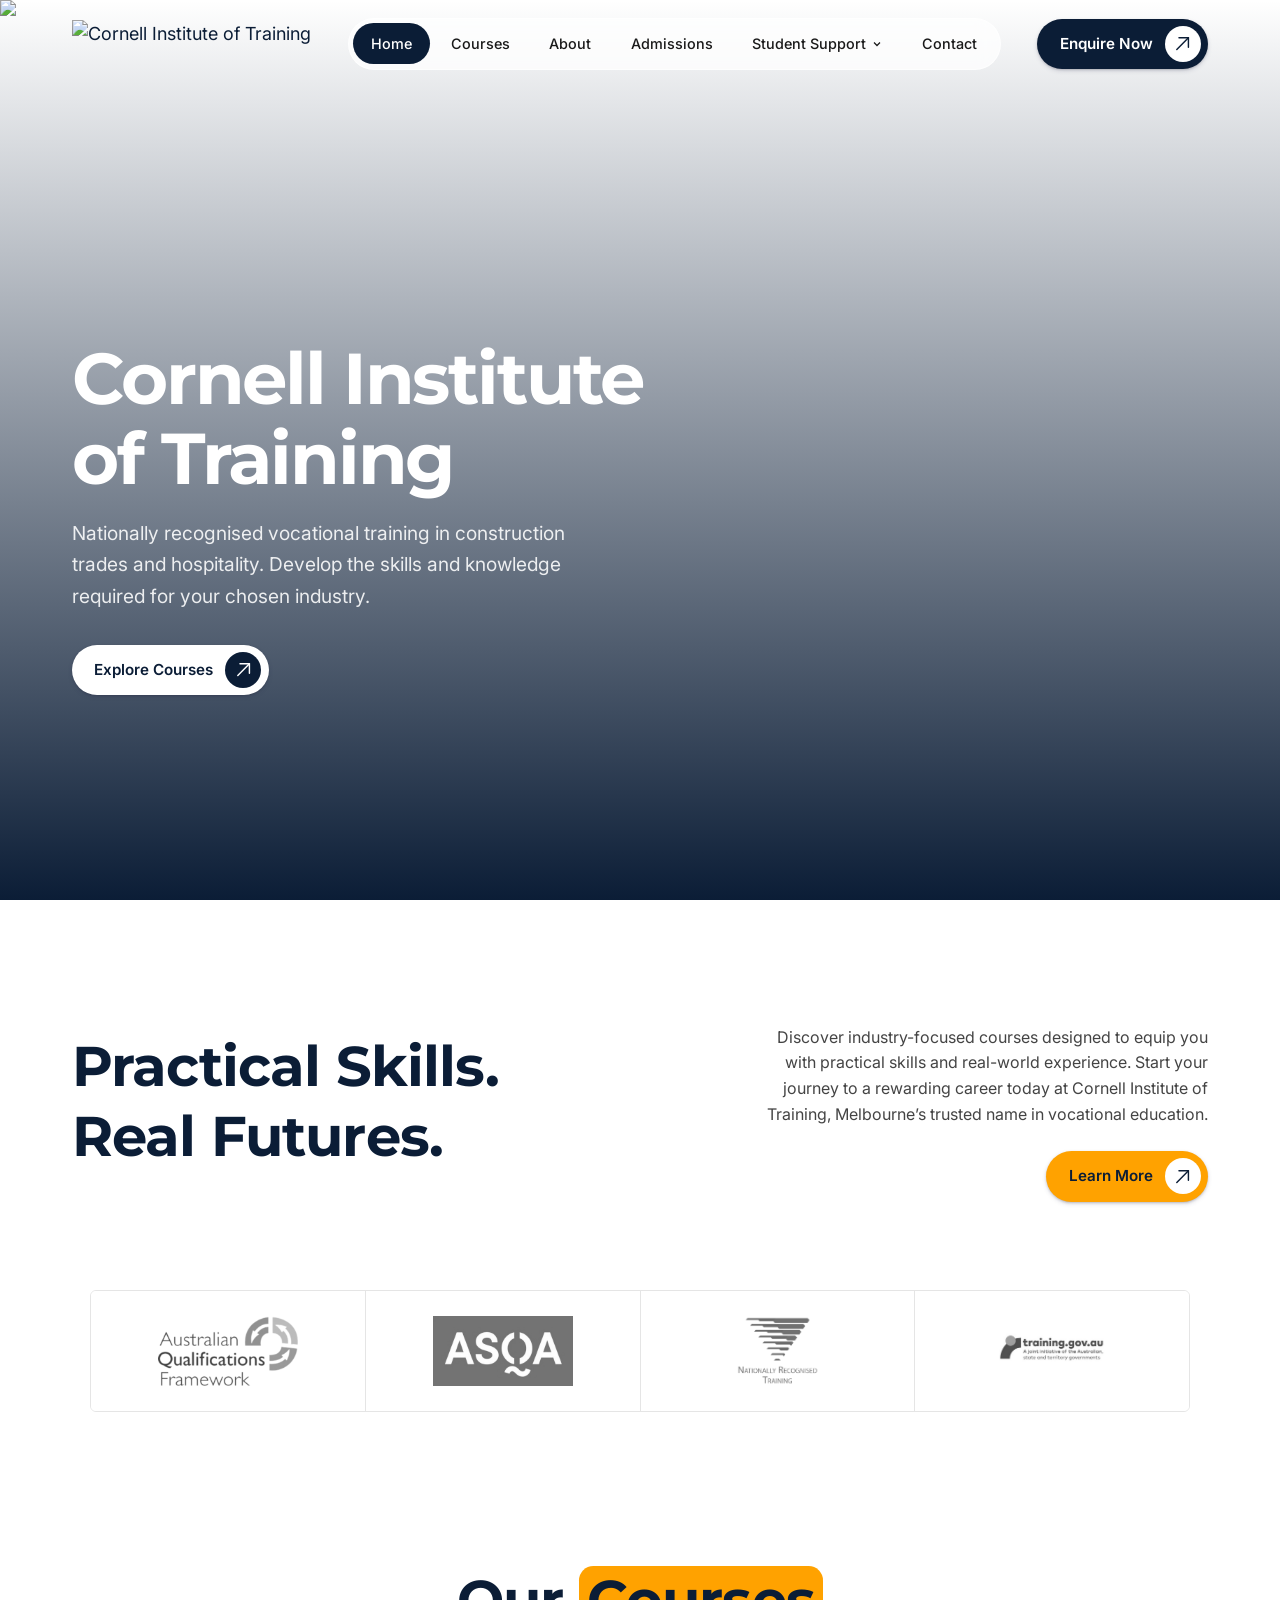
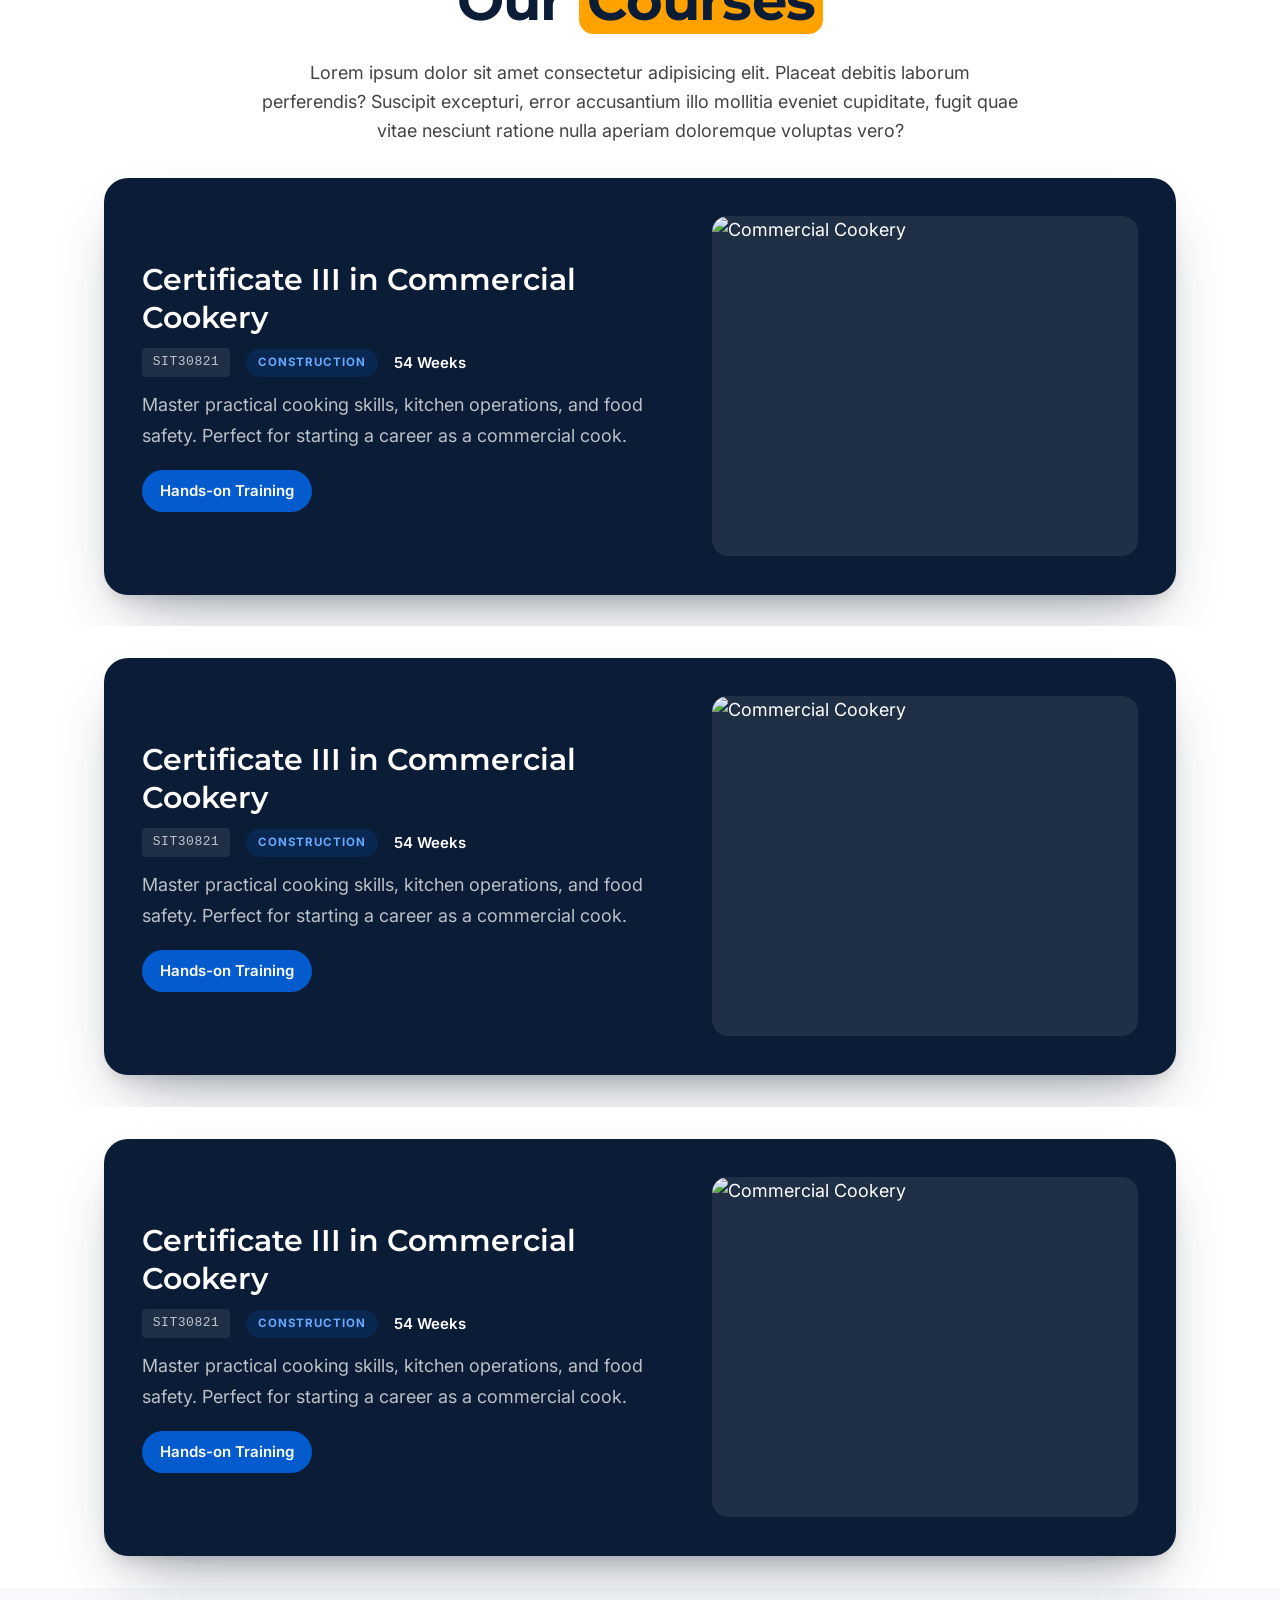
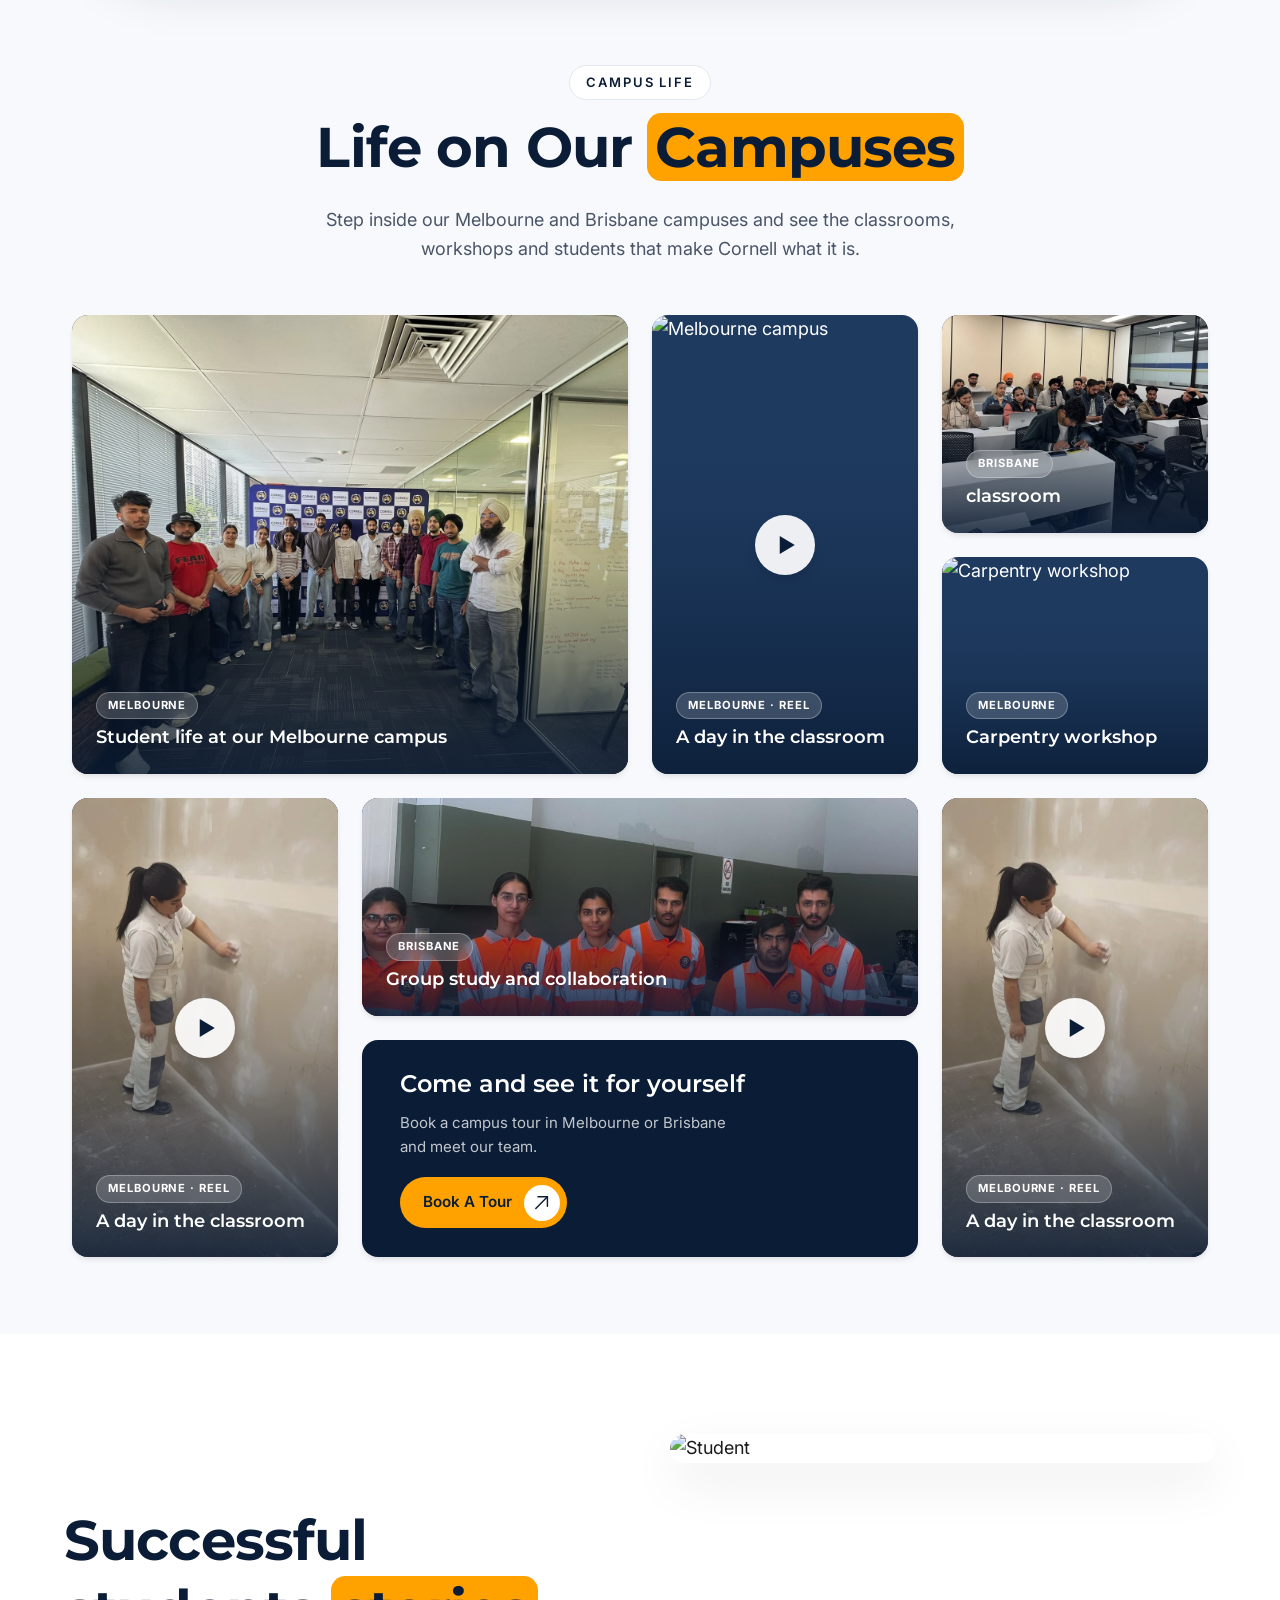
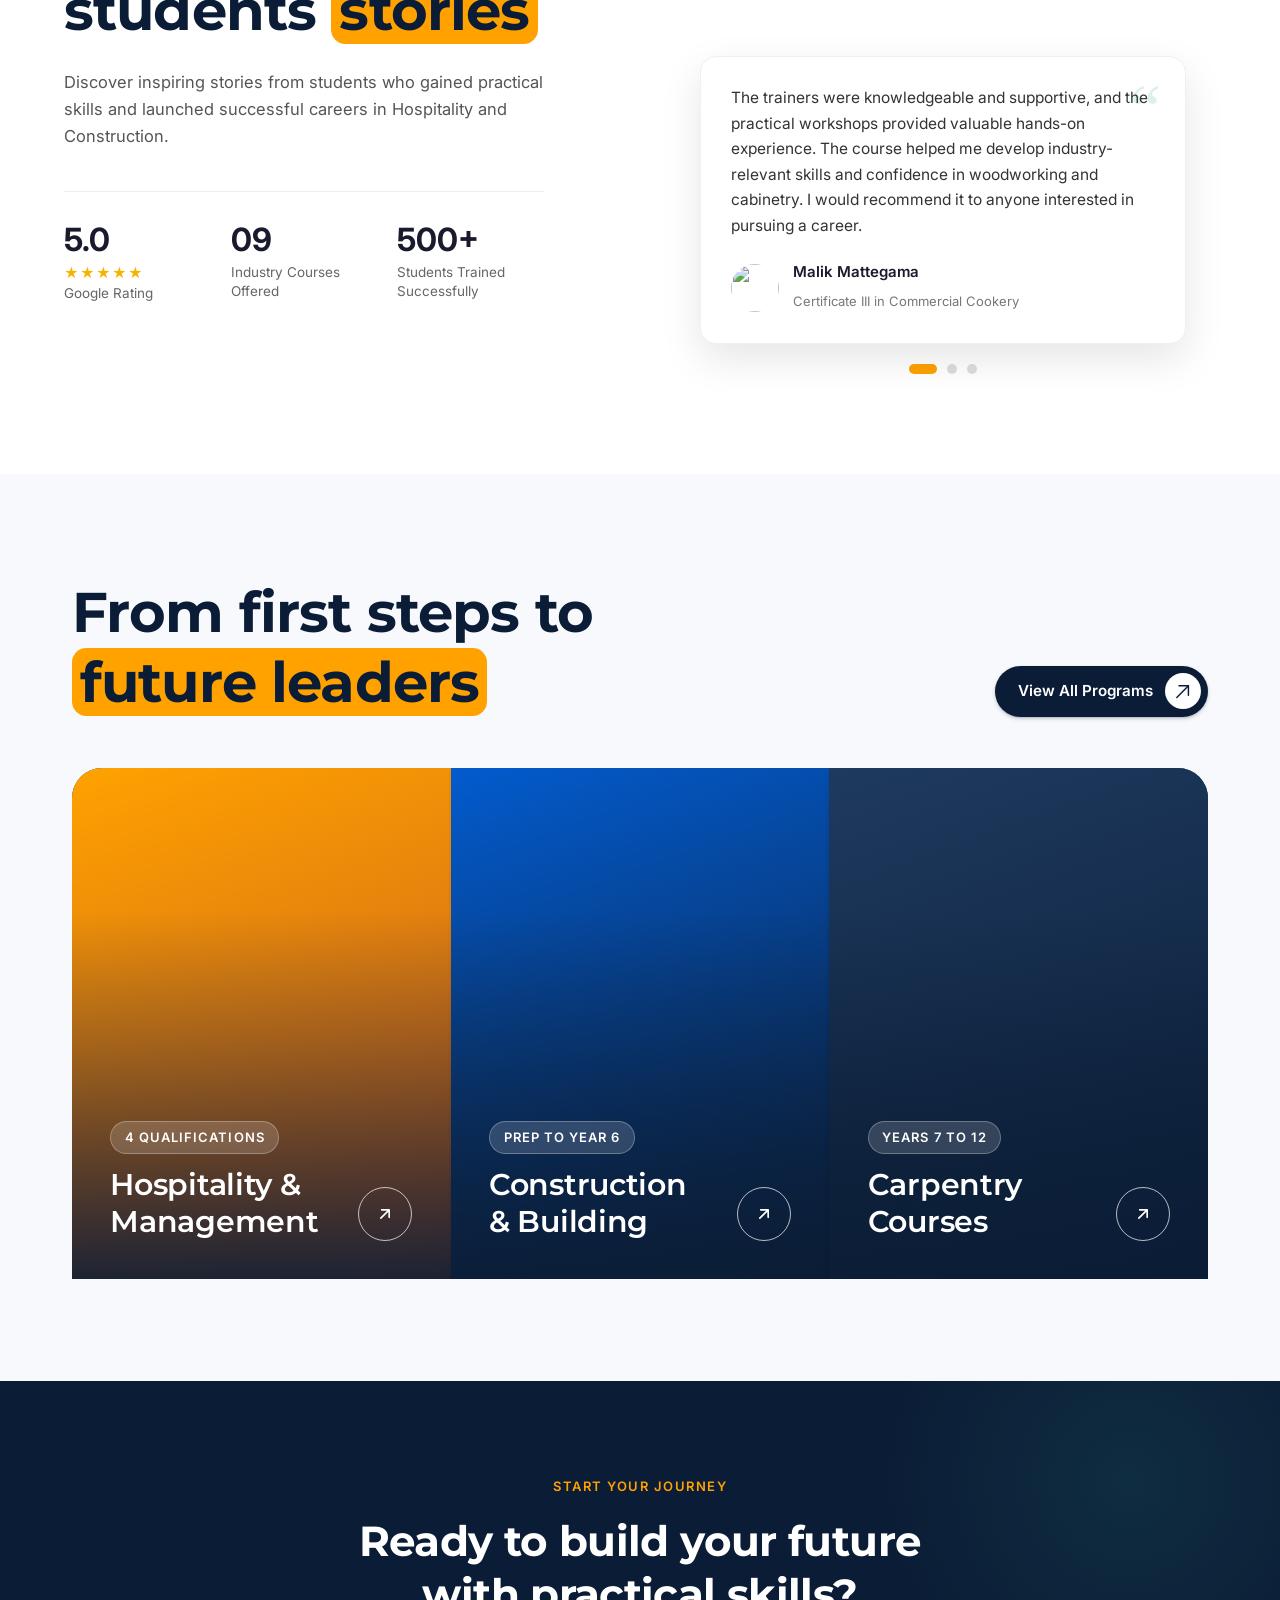
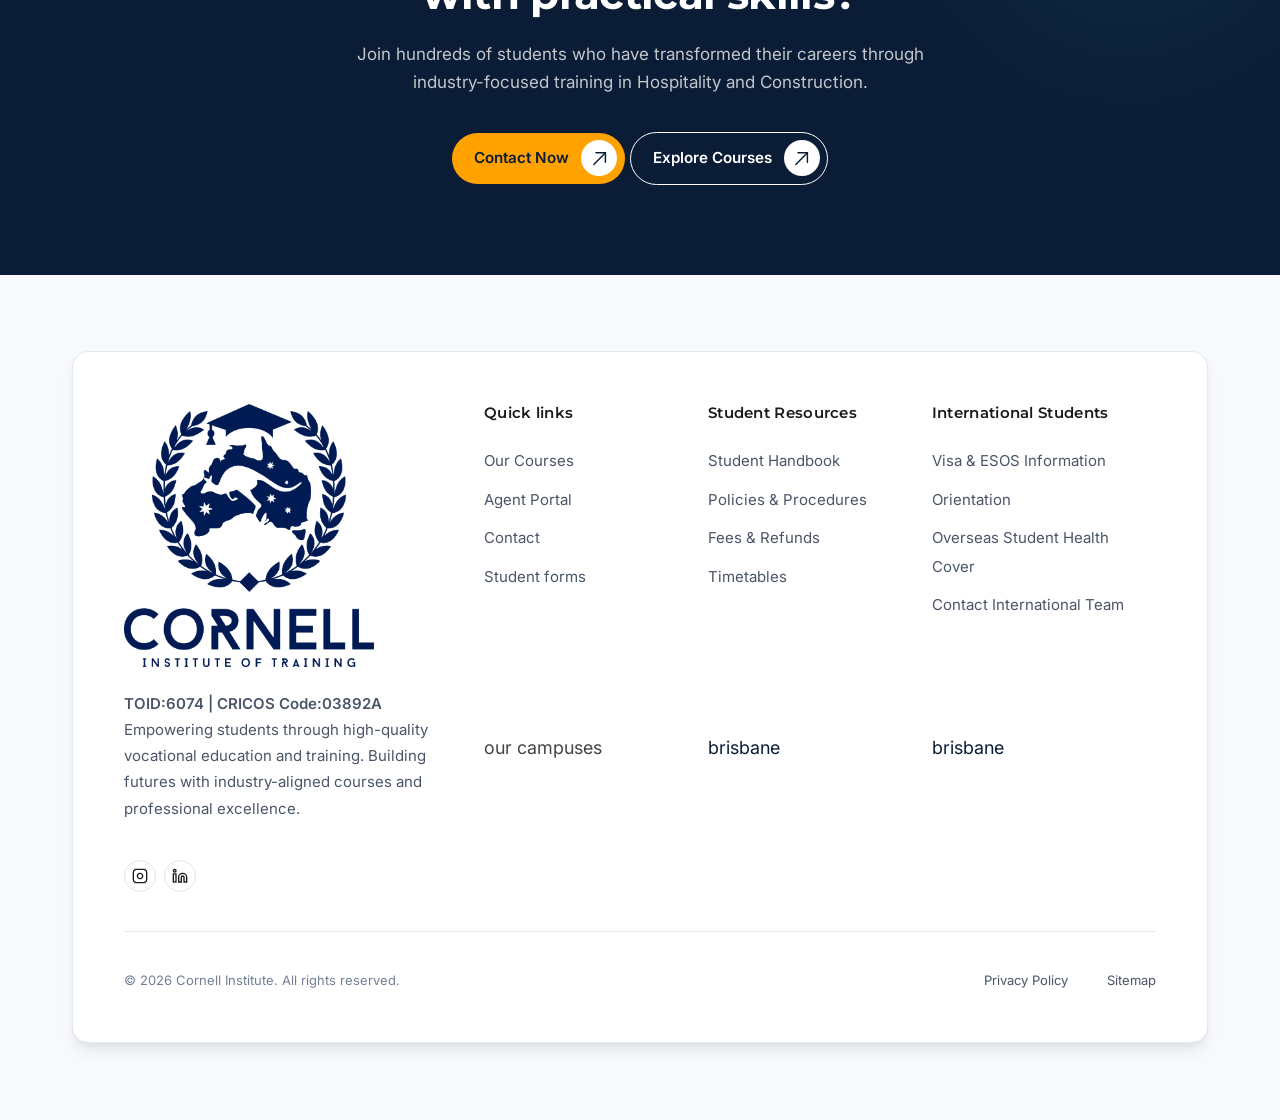
==== index.html @ 8004df5a "init building" ====
<!doctype html>
<html lang="en">
  <head>
    <meta charset="UTF-8" />
    <meta name="viewport" content="width=device-width, initial-scale=1.0" />
    <title>
      Cornell Institute of Training | Nationally Recognised Vocational Training
    </title>

    <!-- Your base styles -->
    <link rel="stylesheet" href="assets/css/style.css" />
    <!-- Page specific styles -->
    <link rel="stylesheet" href="assets/css/page/index.css" />
    <link rel="stylesheet" href="assets/css/sections/aboutSection.css" />
    <link rel="stylesheet" href="assets/css/sections/course-section.css" />
    <link rel="stylesheet" href="assets/css/sections/bento.css" />
    <link rel="stylesheet" href="assets/css/sections/why.css" />
    <link rel="stylesheet" href="assets/css/sections/cta.css" />
    <link rel="stylesheet" href="assets/css/sections/future-leaders.css" />
    <link rel="stylesheet" href="assets/css/sections/footer.css" />

    <!-- GSAP -->
    <script src="https://cdnjs.cloudflare.com/ajax/libs/gsap/3.12.5/gsap.min.js"></script>
  </head>
  <body>
    <!-- ===================== HEADER ===================== -->

    <header class="header" id="header">
      <div class="container header-container">
        <!-- Logo -->
        <a href="index.html" class="header-logo">
          <img
            src="https://www.cornell.vic.edu.au/img/logotxt.png"
            alt="Cornell Institute of Training"
            class="header-logo-img"
          />
        </a>

        <!-- Desktop Navigation -->
        <nav class="header-nav" id="headerNav">
          <ul class="header-menu">
            <li><a href="index.html" class="header-link active">Home</a></li>
            <li><a href="courses.html" class="header-link">Courses</a></li>
            <li><a href="about.html" class="header-link">About</a></li>
            <li>
              <a href="admissions.html" class="header-link">Admissions</a>
            </li>

            <!-- Mega Menu Item -->
            <li class="has-mega">
              <button class="header-link mega-trigger" aria-expanded="false">
                Student Support
                <svg
                  width="12"
                  height="12"
                  viewBox="0 0 24 24"
                  fill="none"
                  stroke="currentColor"
                  stroke-width="2.5"
                >
                  <path d="M6 9l6 6 6-6" />
                </svg>
              </button>

              <!-- Mega Menu -->
              <div class="mega-menu">
                <div class="mega-menu-inner">
                  <div class="mega-col">
                    <h4 class="mega-title">Student Resources</h4>
                    <ul>
                      <li><a href="#">Student Handbook</a></li>
                      <li><a href="#">Policies & Procedures</a></li>
                      <li><a href="#">Fees & Refunds</a></li>
                      <li><a href="#">Timetables</a></li>
                    </ul>
                  </div>

                  <div class="mega-col">
                    <h4 class="mega-title">Support Services</h4>
                    <ul>
                      <li><a href="#">Academic Support</a></li>
                      <li><a href="#">Wellbeing & Counselling</a></li>
                      <li><a href="#">Disability Support</a></li>
                      <li><a href="#">Career Guidance</a></li>
                    </ul>
                  </div>

                  <div class="mega-col">
                    <h4 class="mega-title">International Students</h4>
                    <ul>
                      <li><a href="#">Visa & ESOS Information</a></li>
                      <li><a href="#">Orientation</a></li>
                      <li><a href="#">Overseas Student Health Cover</a></li>
                      <li><a href="#">Contact International Team</a></li>
                    </ul>
                  </div>

                  <div class="mega-col mega-col-highlight">
                    <h4 class="mega-title">Need Help?</h4>
                    <p class="mega-text">
                      Our student support team is here to assist you with any
                      questions.
                    </p>
                    <a
                      href="contact.html"
                      class="btn-pill btn-pill-primary"
                      style="margin-top: 1rem"
                    >
                      Contact Support
                      <span class="btn-icon">↗</span>
                    </a>
                  </div>
                </div>
              </div>
            </li>

            <li><a href="contact.html" class="header-link">Contact</a></li>
          </ul>
        </nav>

        <!-- CTA Button -->
        <a href="#enquire" class="btn-pill btn-pill-primary header-cta">
          Enquire Now
          <span class="btn-icon">↗</span>
        </a>

        <!-- Mobile Toggle -->
        <button
          class="header-toggle"
          id="headerToggle"
          aria-label="Toggle menu"
        >
          <span></span>
          <span></span>
          <span></span>
        </button>
      </div>
    </header>
    <!-- ===================== HERO ===================== -->
    <section class="hero">
      <div class="hero-bg">
        <img
          src="https://shorturl.at/rGwlB"
          alt="Students in practical training"
          class="hero-bg-img"
        />
        <div class="hero-overlay"></div>
      </div>

      <div class="container hero-content">
        <div class="hero-text">
          <h1 class="hero-title">Cornell Institute of Training</h1>
          <p class="hero-subtitle">
            Nationally recognised vocational training in construction trades and
            hospitality. Develop the skills and knowledge required for your
            chosen industry.
          </p>

          <a href="#courses" class="btn-pill btn-pill-secondary">
            Explore Courses
            <span class="btn-icon"> </span>
          </a>
        </div>
      </div>
    </section>
    <section class="about">
      <div class="container">
        <div class="about-bar">
          <div>
            <h2 class="heading">
              Practical Skills.<br />
              Real Futures.
            </h2>
          </div>
          <div class="aboutcta">
            <p>
              Discover industry-focused courses designed to equip you with
              practical skills and real-world experience. Start your journey to
              a rewarding career today at Cornell Institute of Training,
              Melbourne’s trusted name in vocational education.
            </p>
            <a href="#enquire" class="btn-pill btn-pill-accent">
              Learn more
              <span class="btn-icon">↗</span>
            </a>
          </div>
        </div>
        <div class="trusted">
          <div class="trustcard">
            <img
              src="assets/images/general/aqf.webp"
              alt="Australian Qualifications Framework"
            />
          </div>
          <div class="trustcard">
            <img src="assets/images/general/asqa.webp" alt="ASQA" />
          </div>
          <div class="trustcard">
            <img
              src="assets/images/general/ntr.png"
              alt="Nationally Recognised Training"
            />
          </div>
          <div class="trustcard">
            <img
              src="assets/images/general/trainiggov.jpg"
              alt="training.gov.au"
            />
          </div>
        </div>
      </div>
    </section>

    <!-- ===================== COURSES SECTION ===================== -->
    <section class="courses-section" id="courses">
      <div class="container">
        <!-- Heading on top -->
        <div class="courses-header">
          <h2 class="heading">Our <span> Courses</span></h2>
          <p>
            Lorem ipsum dolor sit amet consectetur adipisicing elit. Placeat
            debitis laborum perferendis? Suscipit excepturi, error accusantium
            illo mollitia eveniet cupiditate, fugit quae vitae nesciunt ratione
            nulla aperiam doloremque voluptas vero?
          </p>
        </div>

        <!-- Panels Wrapper -->
        <div class="courses-panels">
          <!-- Course 01 -->
          <div class="course-panel">
            <div class="course-card">
              <div class="course-middle">
                <h3 class="course-name">
                  Certificate III in Commercial Cookery
                </h3>
                <div class="tags">
                  <p class="course-code">SIT30821</p>
                  <span class="course-category construction">Construction</span>
                  <span class="course-duration">54 Weeks</span>
                </div>

                <p class="course-desc">
                  Master practical cooking skills, kitchen operations, and food
                  safety. Perfect for starting a career as a commercial cook.
                </p>
                <a href="#enquire" class="course-tag">Hands-on Training</a>
              </div>

              <div class="course-image">
                <img
                  src="https://images.unsplash.com/photo-1504307651254-35680f356dfd?w=600&h=400&fit=crop"
                  alt="Commercial Cookery"
                />
              </div>
            </div>
          </div>
          <!-- Course 01 -->
          <div class="course-panel">
            <div class="course-card">
              <div class="course-middle">
                <h3 class="course-name">
                  Certificate III in Commercial Cookery
                </h3>
                <div class="tags">
                  <p class="course-code">SIT30821</p>
                  <span class="course-category construction">Construction</span>
                  <span class="course-duration">54 Weeks</span>
                </div>

                <p class="course-desc">
                  Master practical cooking skills, kitchen operations, and food
                  safety. Perfect for starting a career as a commercial cook.
                </p>
                <div class="course-tag">Hands-on Training</div>
              </div>

              <div class="course-image">
                <img
                  src="https://images.unsplash.com/photo-1504307651254-35680f356dfd?w=600&h=400&fit=crop"
                  alt="Commercial Cookery"
                />
              </div>
            </div>
          </div>
          <!-- Course 01 -->
          <div class="course-panel">
            <div class="course-card">
              <div class="course-middle">
                <h3 class="course-name">
                  Certificate III in Commercial Cookery
                </h3>
                <div class="tags">
                  <p class="course-code">SIT30821</p>
                  <span class="course-category construction">Construction</span>
                  <span class="course-duration">54 Weeks</span>
                </div>

                <p class="course-desc">
                  Master practical cooking skills, kitchen operations, and food
                  safety. Perfect for starting a career as a commercial cook.
                </p>
                <div class="course-tag">Hands-on Training</div>
              </div>

              <div class="course-image">
                <img
                  src="https://images.unsplash.com/photo-1504307651254-35680f356dfd?w=600&h=400&fit=crop"
                  alt="Commercial Cookery"
                />
              </div>
            </div>
          </div>
        </div>
      </div>
    </section>
    <section
      class="campus-section"
      id="campus-life"
      aria-labelledby="campus-title"
    >
      <div class="container">
        <header class="campus-header">
          <span class="campus-label">Campus Life</span>
          <h2 class="heading" id="campus-title">
            Life on Our <span>Campuses</span>
          </h2>
          <p class="campus-subtitle">
            Step inside our Melbourne and Brisbane campuses and see the
            classrooms, workshops and students that make Cornell what it is.
          </p>
        </header>

        <div class="bento-grid">
          <!-- 1 · Large image -->
          <button
            type="button"
            class="bento-item bento-large"
            data-type="image"
            data-full="https://images.unsplash.com/photo-1523050854058-8df90110c9f1?w=1600&q=80&auto=format&fit=crop"
          >
            <img
              src="assets/images/campus/campus.jpg"
              alt="Students outside the Melbourne campus"
              loading="lazy"
            />
            <span class="bento-overlay">
              <span class="bento-badge">Melbourne</span>
              <span class="bento-caption"
                >Student life at our Melbourne campus</span
              >
            </span>
          </button>

          <!-- 2 · Instagram Reel (tall) -->
          <div class="bento-item bento-tall" data-type="video">
            <img
              src="images/melbourne-cover.jpg"
              alt="Melbourne campus"
              loading="lazy"
            />
            <video
              class="bento-video"
              src="assets/images/videos/painting.mp4"
              muted
              loop
              playsinline
              preload="metadata"
            ></video>
            <span class="bento-play" aria-hidden="true"></span>
            <span class="bento-overlay">
              <span class="bento-badge">Melbourne · Reel</span>
              <span class="bento-caption">A day in the classroom</span>
            </span>
          </div>

          <!-- 3 · Image -->
          <button
            type="button"
            class="bento-item"
            data-type="image"
            data-full="https://images.unsplash.com/photo-1556911220-bff31c812dce?w=1600&q=80&auto=format&fit=crop"
          >
            <img
              src="assets/images/campus/class.jpg"
              alt="classroom"
              loading="lazy"
            />
            <span class="bento-overlay">
              <span class="bento-badge">Brisbane</span>
              <span class="bento-caption">classroom</span>
            </span>
          </button>

          <!-- 4 · Image -->
          <button
            type="button"
            class="bento-item"
            data-type="image"
            data-full="https://images.unsplash.com/photo-1503387762-592deb58ef4e?w=1600&q=80&auto=format&fit=crop"
          >
            <img
              src="https://images.unsplash.com/photo-1503387762-592deb58ef4e?w=600&q=80&auto=format&fit=crop"
              alt="Carpentry workshop"
              loading="lazy"
            />
            <span class="bento-overlay">
              <span class="bento-badge">Melbourne</span>
              <span class="bento-caption">Carpentry workshop</span>
            </span>
          </button>
          <!-- 6 · Instagram Reel (tall) -->
          <div class="bento-item bento-tall" data-type="video">
            <img
              src="assets/images/general/thumb.png"
              alt="Melbourne campus"
              loading="lazy"
            />
            <video
              class="bento-video"
              src="assets/images/videos/carpentry.mp4"
              muted
              loop
              playsinline
              preload="metadata"
            ></video>
            <span class="bento-play" aria-hidden="true"></span>
            <span class="bento-overlay">
              <span class="bento-badge">Melbourne · Reel</span>
              <span class="bento-caption">A day in the classroom</span>
            </span>
          </div>
          <!-- 5 · Wide image -->
          <button
            type="button"
            class="bento-item bento-wide"
            data-type="image"
            data-full="https://images.unsplash.com/photo-1522202176988-66273c2fd55f?w=1600&q=80&auto=format&fit=crop"
          >
            <img
              src="assets/images/campus/practical1.jpg"
              alt="Students studying together"
              loading="lazy"
            />
            <span class="bento-overlay">
              <span class="bento-badge">Brisbane</span>
              <span class="bento-caption">Group study and collaboration</span>
            </span>
          </button>

          <!-- 7 · Image -->

          <!-- 8 · Call-to-action tile (not a media tile) -->
          <div class="bento-item bento-wide bento-cta">
            <h3 class="bento-cta__title">Come and see it for yourself</h3>
            <p class="bento-cta__text">
              Book a campus tour in Melbourne or Brisbane and meet our team.
            </p>
            <a href="#contact" class="btn-pill btn-pill-accent">
              Book a tour
              <span class="btn-icon" aria-hidden="true">→</span>
            </a>
          </div>

          <!-- 9 · Image -->
          <div class="bento-item bento-tall" data-type="video">
            <img
              src="assets/images/general/thumb.png"
              alt="Melbourne campus"
              loading="lazy"
            />
            <video
              class="bento-video"
              src="assets/images/videos/carpentry.mp4"
              muted
              loop
              playsinline
              preload="metadata"
            ></video>
            <span class="bento-play" aria-hidden="true"></span>
            <span class="bento-overlay">
              <span class="bento-badge">Melbourne · Reel</span>
              <span class="bento-caption">A day in the classroom</span>
            </span>
          </div>
        </div>
      </div>
    </section>

    <!-- Media viewer (one per page, place right after the section) -->
    <div
      class="bento-lightbox"
      id="bentoLightbox"
      role="dialog"
      aria-modal="true"
      aria-label="Campus media viewer"
      hidden
    >
      <div class="bento-lightbox__backdrop" data-close></div>
      <div class="bento-lightbox__dialog">
        <button
          type="button"
          class="bento-lightbox__btn bento-lightbox__close"
          aria-label="Close"
          data-close
        >
          &times;
        </button>
        <button
          type="button"
          class="bento-lightbox__btn bento-lightbox__prev"
          aria-label="Previous"
        >
          &#8249;
        </button>
        <button
          type="button"
          class="bento-lightbox__btn bento-lightbox__next"
          aria-label="Next"
        >
          &#8250;
        </button>
        <div class="bento-lightbox__stage"></div>
        <p class="bento-lightbox__caption"></p>
      </div>
    </div>
    <!-- ===================== WHY US + TESTIMONIALS ===================== -->
    <section class="why-testimonial-section" id="why-us">
      <div class="wt-container">
        <!-- LEFT - Fixed -->
        <div class="wt-left">
          <h2 class="heading">Successful students <span>stories</span></h2>

          <p class="wt-desc">
            Discover inspiring stories from students who gained practical skills
            and launched successful careers in Hospitality and Construction.
          </p>

          <div class="wt-stats">
            <div class="wt-stat">
              <div class="wt-stat-number">5.0</div>
              <div class="wt-stat-label">
                <div class="stars">★★★★★</div>
                Google Rating
              </div>
            </div>
            <div class="wt-stat">
              <div class="wt-stat-number">09</div>
              <div class="wt-stat-label">Industry Courses<br />Offered</div>
            </div>
            <div class="wt-stat">
              <div class="wt-stat-number">500+</div>
              <div class="wt-stat-label">
                Students Trained<br />Successfully
              </div>
            </div>
          </div>
        </div>

        <!-- RIGHT - Carousel -->
        <div class="wt-right">
          <div class="wt-carousel">
            <!-- Slide 1 -->
            <div class="wt-slide active">
              <div class="wt-image-wrap">
                <img
                  src="https://images.unsplash.com/photo-1523240795612-9a054b0db644?w=800&h=600&fit=crop"
                  alt="Student"
                />
              </div>
              <div class="wt-testimonial-card">
                <div class="quote-icon">“</div>
                <p class="wt-quote">
                  The trainers were knowledgeable and supportive, and the
                  practical workshops provided valuable hands-on experience. The
                  course helped me develop industry-relevant skills and
                  confidence in woodworking and cabinetry. I would recommend it
                  to anyone interested in pursuing a career.
                </p>
                <div class="wt-author">
                  <img
                    src="https://images.unsplash.com/photo-1494790108377-be9c29b29330?w=100&h=100&fit=crop&crop=face"
                    class="wt-avatar"
                    alt=""
                  />
                  <div>
                    <strong>Malik Mattegama</strong>
                    <span>Certificate III in Commercial Cookery</span>
                  </div>
                </div>
              </div>
            </div>

            <!-- Slide 2 -->
            <div class="wt-slide">
              <div class="wt-image-wrap">
                <img
                  src="https://images.unsplash.com/photo-1509062522246-3755977927d7?w=800&h=600&fit=crop"
                  alt="Student"
                />
              </div>
              <div class="wt-testimonial-card">
                <div class="quote-icon">“</div>
                <p class="wt-quote">
                  I’m really enjoying my painting course. The trainers are
                  supportive and explain everything clearly. It’s a great
                  learning environment, and I would recommend this college to
                  anyone interested in painting and any other course.
                </p>
                <div class="wt-author">
                  <img
                    src="https://images.unsplash.com/photo-1507003211169-0a1dd7228f2d?w=100&h=100&fit=crop&crop=face"
                    class="wt-avatar"
                    alt=""
                  />
                  <div>
                    <strong>Sandeep Kaur</strong>
                    <span>Certificate III in Carpentry</span>
                  </div>
                </div>
              </div>
            </div>

            <!-- Slide 3 -->
            <div class="wt-slide">
              <div class="wt-image-wrap">
                <img
                  src="https://images.unsplash.com/photo-1524178232363-1fb2b075b655?w=800&h=600&fit=crop"
                  alt="Student"
                />
              </div>
              <div class="wt-testimonial-card">
                <div class="quote-icon">“</div>
                <p class="wt-quote">
                  I had a very positive experience with Cornell Institute. The
                  team is supportive, professional, and genuinely cares about
                  students’ progress. They provide clear guidance throughout the
                  process and are always ready to answer questions.
                </p>
                <div class="wt-author">
                  <img
                    src="https://images.unsplash.com/photo-1438761681033-6461ffad8d80?w=100&h=100&fit=crop&crop=face"
                    class="wt-avatar"
                    alt=""
                  />
                  <div>
                    <strong>Emily Nguyen</strong>
                    <span>Diploma of Hospitality Management</span>
                  </div>
                </div>
              </div>
            </div>
          </div>

          <!-- Navigation Dots -->
          <div class="wt-dots">
            <button class="wt-dot active" data-index="0"></button>
            <button class="wt-dot" data-index="1"></button>
            <button class="wt-dot" data-index="2"></button>
          </div>
        </div>
      </div>
    </section>

    <section class="fl" aria-labelledby="fl-title">
      <div class="container">
        <div class="fl__head fl-reveal">
          <h2 id="fl-title" class="fl__title heading">
            From first steps to <span>future leaders</span>
          </h2>
          <a href="#all-programs" class="btn-pill btn-pill-primary">
            View all programs
            <span class="btn-icon" aria-hidden="true">→</span>
          </a>
        </div>

        <div class="fl__grid">
          <a
            class="fl-card fl-reveal"
            href="#early-learning"
            style="
              --img:
                url(https://www.cornell.vic.edu.au/img/courses/dipcon.webp),
                linear-gradient(
                  160deg,
                  var(--color-accent),
                  var(--color-warning)
                );
            "
          >
            <div
              class="fl-card__media"
              role="img"
              aria-label="Early learning photo"
            ></div>
            <div class="fl-card__body">
              <div>
                <span class="fl-card__tag">4 Qualifications</span>
                <div class="fl-card__name">Hospitality & Management</div>
              </div>
              <span class="fl-card__arrow" aria-hidden="true">
                <svg
                  viewBox="0 0 24 24"
                  fill="none"
                  stroke="currentColor"
                  stroke-width="2"
                  stroke-linecap="round"
                  stroke-linejoin="round"
                >
                  <path d="M7 17 17 7M8 7h9v9" />
                </svg>
                <svg
                  viewBox="0 0 24 24"
                  fill="none"
                  stroke="currentColor"
                  stroke-width="2"
                  stroke-linecap="round"
                  stroke-linejoin="round"
                >
                  <path d="M7 17 17 7M8 7h9v9" />
                </svg>
              </span>
            </div>
          </a>

          <a
            class="fl-card fl-reveal"
            href="#junior-school"
            style="
              --img:
                url(https://www.cornell.vic.edu.au/img/courses/cookingcourse.jpg),
                linear-gradient(
                  160deg,
                  var(--color-accent-hover),
                  var(--color-primary)
                );
            "
          >
            <div
              class="fl-card__media"
              role="img"
              aria-label="Junior school photo"
            ></div>
            <div class="fl-card__body">
              <div>
                <span class="fl-card__tag">Prep to Year 6</span>
                <div class="fl-card__name">Construction & Building</div>
              </div>
              <span class="fl-card__arrow" aria-hidden="true">
                <svg
                  viewBox="0 0 24 24"
                  fill="none"
                  stroke="currentColor"
                  stroke-width="2"
                  stroke-linecap="round"
                  stroke-linejoin="round"
                >
                  <path d="M7 17 17 7M8 7h9v9" />
                </svg>
                <svg
                  viewBox="0 0 24 24"
                  fill="none"
                  stroke="currentColor"
                  stroke-width="2"
                  stroke-linecap="round"
                  stroke-linejoin="round"
                >
                  <path d="M7 17 17 7M8 7h9v9" />
                </svg>
              </span>
            </div>
          </a>

          <a
            class="fl-card fl-reveal"
            href="#senior-school"
            style="
              --img:
                url(https://www.cornell.vic.edu.au/img/courses/carpentry.jpg),
                linear-gradient(
                  160deg,
                  var(--color-secondary),
                  var(--color-primary)
                );
            "
          >
            <div
              class="fl-card__media"
              role="img"
              aria-label="Senior school photo"
            ></div>
            <div class="fl-card__body">
              <div>
                <span class="fl-card__tag">Years 7 to 12</span>
                <div class="fl-card__name">Carpentry Courses</div>
              </div>
              <span class="fl-card__arrow" aria-hidden="true">
                <svg
                  viewBox="0 0 24 24"
                  fill="none"
                  stroke="currentColor"
                  stroke-width="2"
                  stroke-linecap="round"
                  stroke-linejoin="round"
                >
                  <path d="M7 17 17 7M8 7h9v9" />
                </svg>
                <svg
                  viewBox="0 0 24 24"
                  fill="none"
                  stroke="currentColor"
                  stroke-width="2"
                  stroke-linecap="round"
                  stroke-linejoin="round"
                >
                  <path d="M7 17 17 7M8 7h9v9" />
                </svg>
              </span>
            </div>
          </a>
        </div>
      </div>
    </section>

    <!-- ===================== CTA SECTION ===================== -->
    <section class="cta-section">
      <div class="cta-container">
        <div class="cta-content">
          <span class="cta-label">Start Your Journey</span>
          <h2 class="cta-title">
            Ready to build your future<br />with practical skills?
          </h2>
          <p class="cta-desc">
            Join hundreds of students who have transformed their careers through
            industry-focused training in Hospitality and Construction.
          </p>

          <div class="cta-buttons">
            <a href="#courses" class="btn-pill btn-pill-accent"
              >Contact now
              <span class="btn-icon">↗</span>
            </a>
            <a href="contactus.php" class="btn-pill btn-pill-soft"
              >Explore courses
              <span class="btn-icon">↗</span>
            </a>
          </div>
        </div>
      </div>
    </section>
    <!-- Footer HTML matching reference layout -->
    <footer class="site-footer">
      <div class="container">
        <div class="footer-card">
          <div class="footer-grid">
            <!-- Col 1: Brand & Bio with Social Icons -->
            <div class="footer-col footer-brand-col">
              <a href="https://www.cornell.vic.edu.au" class="footer-logo">
                <img
                  src="assets/images/logo/logotransparent.png"
                  width="250px"
                  alt=""
                />
              </a>
              <p class="footer-about">
                <strong>TOID:6074 | CRICOS Code:03892A</strong>
                Empowering students through high-quality vocational education
                and training. Building futures with industry-aligned courses and
                professional excellence.
              </p>
              <div class="footer-socials">
                <a href="#" aria-label="Instagram" class="social-icon">
                  <svg
                    width="16"
                    height="16"
                    viewBox="0 0 24 24"
                    fill="none"
                    stroke="currentColor"
                    stroke-width="2"
                  >
                    <rect width="20" height="20" x="2" y="2" rx="5" ry="5" />
                    <path d="M16 11.37A4 4 0 1 1 12.63 8 4 4 0 0 1 16 11.37z" />
                    <line x1="17.5" x2="17.51" y1="6.5" y2="6.5" />
                  </svg>
                </a>
                <a href="#" aria-label="LinkedIn" class="social-icon">
                  <svg
                    width="16"
                    height="16"
                    viewBox="0 0 24 24"
                    fill="none"
                    stroke="currentColor"
                    stroke-width="2"
                  >
                    <path
                      d="M16 8a6 6 0 0 1 6 6v7h-4v-7a2 2 0 0 0-2-2 2 2 0 0 0-2 2v7h-4v-7a6 6 0 0 1 6-6z"
                    />
                    <rect width="4" height="12" x="2" y="9" />
                    <circle cx="4" cy="4" r="2" />
                  </svg>
                </a>
              </div>
            </div>
            <div class="footer-cols">
              <!-- Col 2:  Quick Links -->
              <div class="footer-col">
                <h4 class="footer-heading">Quick links</h4>
                <ul class="footer-links">
                  <li><a href="#">Our Courses</a></li>
                  <li><a href="#">Agent Portal</a></li>
                  <li><a href="#">Contact</a></li>
                  <li><a href="#">Student forms</a></li>
                </ul>
              </div>

              <!-- Col 3: Resources -->
              <div class="footer-col">
                <h4 class="footer-heading">Student Resources</h4>
                <ul class="footer-links">
                  <li><a href="#">Student Handbook</a></li>
                  <li><a href="#">Policies & Procedures</a></li>
                  <li><a href="#">Fees & Refunds</a></li>
                  <li><a href="#">Timetables</a></li>
                </ul>
              </div>

              <!-- Col 4: Company -->
              <div class="footer-col">
                <h4 class="footer-heading">International Students</h4>
                <ul class="footer-links">
                  <li><a href="#">Visa & ESOS Information</a></li>
                  <li><a href="#">Orientation</a></li>
                  <li><a href="#">Overseas Student Health Cover</a></li>
                  <li><a href="#">Contact International Team</a></li>
                </ul>
              </div>

              <p>our campuses</p>
              <a href="">brisbane</a>
              <a href="">brisbane</a>
            </div>
          </div>

          <!-- Bottom Bar inside Card -->
          <div class="footer-bottom">
            <p class="copyright">
              &copy; 2026 Cornell Institute. All rights reserved.
            </p>
            <div class="footer-legal-links">
              <a href="#">Privacy Policy</a>
              <a href="#">Sitemap</a>
            </div>
          </div>
        </div>
      </div>
    </footer>
    <script src="https://cdnjs.cloudflare.com/ajax/libs/gsap/3.12.5/gsap.min.js"></script>
    <script src="https://cdnjs.cloudflare.com/ajax/libs/gsap/3.12.5/ScrollTrigger.min.js"></script>
    <script src="assets/js/courses-gsap.js"></script>

    <script src="assets/js/main.js"></script>
    <script src="assets/js/bento.js"></script>
    <script src="assets/js/why.js"></script>
    <script src="assets/js/future-leaders.js"></script>
  </body>
</html>
---- assets/css/style.css ----
/* ============================================
   Cornell Institute of Training - Base Styles
   Fonts: Montserrat (headings) + Inter (body)
   ============================================ */

/* ---------- Google Fonts ---------- */
@import url("https://fonts.googleapis.com/css2?family=Inter:wght@400;500;600;700&family=Montserrat:wght@500;600;700&display=swap");

/* ---------- CSS Variables ---------- */
:root {
  /* Brand Colors - adjust later as needed */
  --color-primary: #0b1d36; /* Deep professional blue */

  --color-accent: #ffa200; /* Warm accent (optional) */
  --color-accent-hover: #035bce;
  --color-secondary: #1e3a5f; /* Deep professional blue */

  /* Neutrals */
  --color-text: #1a1a1a;
  --color-text-muted: #4a5568;
  --color-text-light: #718096;
  --color-bg: #ffffff;
  --color-bg-alt: #f7f9fc;
  --color-border: #e2e8f0;
  --color-border-dark: #cbd5e0;

  /* Status */
  --color-success: #2f855a;
  --color-error: #c53030;
  --color-warning: #c05621;

  /* Typography */
  --font-heading: "Montserrat", system-ui, -apple-system, sans-serif;
  --font-body:
    "Inter", system-ui, -apple-system, BlinkMacSystemFont, "Segoe UI", Roboto,
    sans-serif;

  /* Font sizes (clamp for responsiveness) */
  --fs-h1: clamp(2.25rem, 5vw + 1rem, 3.25rem); /* ~36-52px */
  --fs-h2: clamp(2.875rem, 4vw + 0.75rem, 3.5rem); /* ~30-40px */
  --fs-h3: clamp(1.5rem, 3vw + 0.5rem, 1.875rem); /* ~24-30px */
  --fs-h4: clamp(1.25rem, 2vw + 0.5rem, 1.5rem); /* ~20-24px */
  --fs-h5: clamp(1.125rem, 1.5vw + 0.4rem, 1.25rem); /* ~18-20px */
  --fs-h6: clamp(1rem, 1vw + 0.4rem, 1.125rem); /* ~16-18px */

  --fs-body: clamp(1rem, 0.5vw + 0.85rem, 1.125rem); /* 16-18px */
  --fs-small: clamp(0.875rem, 0.3vw + 0.8rem, 0.9375rem); /* 14-15px */
  --fs-xs: 0.8125rem; /* 13px */

  /* Line heights */
  --lh-tight: 1.25;
  --lh-snug: 1.375;
  --lh-normal: 1.6;
  --lh-relaxed: 1.75;

  /* Spacing scale (clamp where useful) */
  --space-xs: clamp(0.25rem, 0.5vw, 0.375rem);
  --space-sm: clamp(0.5rem, 1vw, 0.75rem);
  --space-md: clamp(1rem, 2vw, 1.5rem);
  --space-lg: clamp(1.5rem, 3vw, 2.5rem);
  --space-xl: clamp(2rem, 4vw, 3.5rem);
  --space-2xl: clamp(3rem, 6vw, 5rem);
  --space-3xl: clamp(4rem, 8vw, 7rem);

  /* Border radius */
  --radius-sm: 4px;
  --radius-md: 8px;
  --radius-lg: 12px;
  --radius-xl: 16px;
  --radius-full: 9999px;

  /* Shadows */
  --shadow-sm: 0 1px 2px rgba(0, 0, 0, 0.05);
  --shadow-md:
    0 4px 6px -1px rgba(0, 0, 0, 0.08), 0 2px 4px -1px rgba(0, 0, 0, 0.04);
  --shadow-lg:
    0 10px 15px -3px rgba(0, 0, 0, 0.08), 0 4px 6px -2px rgba(0, 0, 0, 0.04);

  /* Transitions */
  --transition: 0.2s ease;
  --transition-slow: 0.3s ease;

  /* Container */
  --container-max: 1200px;
  --container-padding: clamp(1rem, 4vw, 2rem);
}

/* ---------- Reset & Base ---------- */
*,
*::before,
*::after {
  box-sizing: border-box;
  margin: 0;
  padding: 0;
}

html {
  scroll-behavior: smooth;
  -webkit-text-size-adjust: 100%;
  text-size-adjust: 100%;
}

body {
  font-family: var(--font-body);
  font-size: var(--fs-body);
  line-height: var(--lh-normal);
  color: var(--color-text);
  background-color: var(--color-bg);
  -webkit-font-smoothing: antialiased;
  -moz-osx-font-smoothing: grayscale;
  text-rendering: optimizeLegibility;
}

img,
picture,
video,
canvas,
svg {
  display: block;
  max-width: 100%;
  height: auto;
}

input,
button,
textarea,
select {
  font: inherit;
  color: inherit;
}

button {
  cursor: pointer;
  border: none;
  background: none;
}

a {
  color: var(--color-primary);
  text-decoration: none;
  transition: color var(--transition);
}

a:hover {
  color: var(--color-primary-dark);
}

ul,
ol {
  list-style: none;
}

/* ---------- Typography ---------- */
h1,
h2,
h3,
h4,
h5,
h6 {
  font-family: var(--font-heading);
  font-weight: 600;
  line-height: var(--lh-tight);
  color: var(--color-primary);
  margin-bottom: var(--space-md);
}

h1 {
  font-size: var(--fs-h1);
  font-weight: 700;
  letter-spacing: -0.02em;
  margin-bottom: var(--space-lg);
}

h2 {
  font-size: var(--fs-h2);
  letter-spacing: -0.015em;
  margin-bottom: var(--space-md);
}

h3 {
  font-size: var(--fs-h3);
  margin-bottom: var(--space-sm);
}

h4 {
  font-size: var(--fs-h4);
  margin-bottom: var(--space-sm);
}

h5 {
  font-size: var(--fs-h5);
  font-weight: 600;
}

h6 {
  font-size: var(--fs-h6);
  font-weight: 600;
  text-transform: uppercase;
  letter-spacing: 0.04em;
  color: var(--color-text-muted);
}
.heading {
  font-weight: bold;
}
.heading > span {
  background-color: var(--color-accent);
  padding: 0 0.5rem;
  border-radius: 0.9rem;
}

p {
  margin-bottom: var(--space-md);
  color: #444;
  max-width: 70ch; /* Comfortable reading measure */
}

p:last-child {
  margin-bottom: 0;
}

.lead {
  font-size: clamp(1.125rem, 1vw + 0.9rem, 1.25rem);
  line-height: var(--lh-relaxed);
  color: var(--color-text-muted);
}

small,
.text-small {
  font-size: var(--fs-small);
  color: var(--color-text-muted);
}

.text-xs {
  font-size: var(--fs-xs);
}

strong,
b {
  font-weight: 600;
}

/* ---------- Links ---------- */
a:focus-visible {
  outline: 2px solid var(--color-primary);
  outline-offset: 3px;
  border-radius: 2px;
}

/* ---------- Soft Elevated Buttons ---------- */

/* Soft Pill Button with Circular Icon */

.btn-pill {
  display: inline-flex;
  align-items: center;
  gap: 0.75rem;
  padding: 0.45rem 0.45rem 0.45rem 1.4rem;
  font-family: var(--font-body);
  font-size: 0.95rem;
  font-weight: 600;
  border-radius: 9999px;
  text-transform: capitalize;
  cursor: pointer;
  box-shadow:
    rgba(50, 50, 93, 0.25) 0px 2px 5px -1px,
    rgba(0, 0, 0, 0.3) 0px 1px 3px -1px;
  transition: all 0.25s ease;
}

/* Circular icon on the right */
.btn-pill .btn-icon {
  display: flex;
  align-items: center;
  justify-content: center;
  width: 36px;
  height: 36px;
  padding: 0.4rem;
  border-radius: 50%;
  font-size: 0.9rem;
  transition: background 0.25s ease;
}

.btn-pill-primary {
  background: var(--color-primary);
  color: var(--color-bg);
}
.btn-pill-soft {
  background: transparent;
  border: 1px solid var(--color-bg);
  color: var(--color-bg);
}
.btn-pill-soft .btn-icon {
  background: var(--color-bg);

  color: var(--color-primary);
}
.btn-pill-soft:hover {
  background: var(--color-bg);
  border: 1px solid transparent;
  color: var(--color-primary);
}
.btn-pill-secondary {
  color: var(--color-primary);
  background: var(--color-bg);
}
.btn-pill-accent {
  background: var(--color-accent);
}
.btn-pill-primary .btn-icon {
  color: var(--color-primary);
  background: var(--color-bg);
}
.btn-pill-secondary .btn-icon {
  background: var(--color-primary);
  color: var(--color-bg);
}
.btn-pill-accent .btn-icon {
  background: var(--color-bg);
  color: var(--color-primary);
}
.btn-pill-primary:hover {
  background: var(--color-accent);
}

.btn-pill-secondary:hover {
  background: var(--color-primary);
}
.btn-pill-secondary:hover .btn-icon {
  background: var(--color-bg);
  color: var(--color-primary);
}
.btn-accent {
  background: linear-gradient(180deg, #d4af37 0%, #c9a227 100%);
  color: #0b1d36;
  box-shadow:
    0 4px 6px rgba(201, 162, 39, 0.3),
    0 1px 3px rgba(201, 162, 39, 0.2),
    inset 0 1px 0 rgba(255, 255, 255, 0.25);
}

.btn-accent:hover {
  background: linear-gradient(180deg, #e0bc4a 0%, #b89220 100%);
  transform: translateY(-1px);
}
/* ---------- Forms (Base) ---------- */
label {
  display: block;
  font-size: var(--fs-small);
  font-weight: 500;
  margin-bottom: var(--space-xs);
  color: var(--color-text);
}
footer {
  padding: 100px 0;
  background: var(--color-primary);
}

input[type="text"],
input[type="email"],
input[type="tel"],
input[type="number"],
input[type="url"],
textarea,
select {
  width: 100%;
  padding: clamp(0.7rem, 1.2vw, 0.85rem) clamp(0.9rem, 1.5vw, 1.1rem);
  font-size: var(--fs-body);
  border: 1px solid var(--color-border);
  border-radius: var(--radius-md);
  background-color: var(--color-bg);
  transition:
    border-color var(--transition),
    box-shadow var(--transition);
}

input:focus,
textarea:focus,
select:focus {
  outline: none;
  border-color: var(--color-primary);
  box-shadow: 0 0 0 3px rgba(15, 76, 129, 0.15);
}

textarea {
  min-height: 120px;
  resize: vertical;
}

/* ---------- Layout Helpers ---------- */
.container {
  width: 100%;
  max-width: var(--container-max);
  margin-inline: auto;
  padding-inline: var(--container-padding);
}

section {
  padding-block: var(--space-2xl);
}

.section-sm {
  padding-block: var(--space-xl);
}

.section-lg {
  padding-block: var(--space-3xl);
}

/* ---------- Utility Classes ---------- */
.text-center {
  text-align: center;
}
.text-left {
  text-align: left;
}
.text-right {
  text-align: right;
}

.text-muted {
  color: var(--color-text-muted);
}
.text-light {
  color: var(--color-text-light);
}

.fw-medium {
  font-weight: 500;
}
.fw-semibold {
  font-weight: 600;
}
.fw-bold {
  font-weight: 700;
}

.mt-0 {
  margin-top: 0;
}
.mb-0 {
  margin-bottom: 0;
}

.mt-sm {
  margin-top: var(--space-sm);
}
.mb-sm {
  margin-bottom: var(--space-sm);
}
.mt-md {
  margin-top: var(--space-md);
}
.mb-md {
  margin-bottom: var(--space-md);
}
.mt-lg {
  margin-top: var(--space-lg);
}
.mb-lg {
  margin-bottom: var(--space-lg);
}

/* ---------- Accessibility ---------- */
.sr-only {
  position: absolute;
  width: 1px;
  height: 1px;
  padding: 0;
  margin: -1px;
  overflow: hidden;
  clip: rect(0, 0, 0, 0);
  white-space: nowrap;
  border: 0;
}

:focus-visible {
  outline: 2px solid var(--color-primary);
  outline-offset: 3px;
}

/* ---------- Selection ---------- */
::selection {
  background-color: rgba(15, 76, 129, 0.2);
  color: var(--color-text);
}
---- assets/css/page/index.css ----
/* ============================================
   Index Page - Header + Hero
   (Uses variables & base styles from style.css)
   ============================================ */

/* ---------- Header ---------- */
.header {
  position: fixed;
  top: 0;
  left: 0;
  width: 100%;
  z-index: 1000;
  padding: 1.1rem 0;
  transition:
    background 0.3s ease,
    padding 0.3s ease,
    box-shadow 0.3s ease;
}

.header.scrolled {
  background: rgba(255, 255, 255, 0.95);
  backdrop-filter: blur(14px);
  -webkit-backdrop-filter: blur(14px);
  padding: 0.75rem 0;
  box-shadow: 0 4px 24px rgba(0, 0, 0, 0.06);
}

.header-container {
  display: flex;
  align-items: center;
  justify-content: space-between;
  gap: 1.5rem;
}

/* Logo */
.header-logo {
  display: flex;
  align-items: center;
  flex-shrink: 0;
  z-index: 10;
}

.header-logo-img {
  height: 48px;
  width: auto;
}

/* Desktop Navigation */
.header-nav {
  display: none;
}

@media (min-width: 1024px) {
  .header-nav {
    display: block;
  }
}

.header-menu {
  display: flex;
  align-items: center;
  gap: 0.25rem;
  background: rgba(255, 255, 255, 0.75);
  backdrop-filter: blur(10px);
  padding: 0.3rem;
  border-radius: 9999px;
  border: 1px solid rgba(255, 255, 255, 0.6);
  list-style: none;
}

.header-link {
  display: flex;
  align-items: center;
  gap: 0.35rem;
  padding: 0.55rem 1.1rem;
  font-size: 0.9rem;
  font-weight: 500;
  color: var(--color-text);
  border-radius: 9999px;
  background: transparent;
  border: none;
  cursor: pointer;
  transition: all 0.25s ease;
  font-family: var(--font-body);
}

.header-link:hover,
.header-link.active {
  background: var(--color-primary);
  color: #fff;
}

/* Mega Menu */
.has-mega {
  position: relative;
}

.mega-menu {
  position: absolute;
  top: calc(100% + 12px);
  left: 50%;
  transform: translateX(-60%) translateY(10px);
  width: 70vw;
  background: #fff;
  border-radius: 16px;
  box-shadow: 0 20px 50px rgba(0, 0, 0, 0.12);
  opacity: 0;
  visibility: hidden;
  transition: all 0.25s ease;
  z-index: 100;
  border: 1px solid var(--color-border);
}

.has-mega:hover .mega-menu,
.has-mega.active .mega-menu {
  opacity: 1;
  visibility: visible;
  transform: translateX(-50%) translateY(0);
}

.mega-menu-inner {
  display: grid;
  grid-template-columns: repeat(4, 1fr);
  gap: 1.5rem;
  padding: 1.75rem;
}

.mega-title {
  font-size: 0.8rem;
  font-weight: 600;
  text-transform: uppercase;
  letter-spacing: 0.05em;
  color: var(--color-text-muted);
  margin-bottom: 0.9rem;
}

.mega-col ul {
  list-style: none;
}

.mega-col ul li {
  margin-bottom: 0.45rem;
}

.mega-col ul a {
  font-size: 0.95rem;
  color: var(--color-text);
  transition: color 0.2s ease;
}

.mega-col ul a:hover {
  color: var(--color-primary);
}

.mega-col-highlight {
  background: var(--color-bg-alt);
  border-radius: 12px;
  padding: 1.25rem;
}

.mega-text {
  font-size: 0.9rem;
  color: var(--color-text-muted);
  line-height: 1.5;
  margin-bottom: 0;
}

/* CTA in header */
.header-cta {
  display: none;
}

@media (min-width: 1024px) {
  .header-cta {
    display: inline-flex;
  }
}

/* Mobile Toggle */
.header-toggle {
  display: flex;
  flex-direction: column;
  justify-content: center;
  gap: 5px;
  width: 32px;
  height: 32px;
  background: none;
  border: none;
  cursor: pointer;
  z-index: 10;
  padding: 4px;
}

.header-toggle span {
  display: block;
  width: 22px;
  height: 2px;
  background: var(--color-primary);
  border-radius: 2px;
  transition: all 0.3s ease;
}

.header-toggle.active span:nth-child(1) {
  transform: translateY(7px) rotate(45deg);
}

.header-toggle.active span:nth-child(2) {
  opacity: 0;
}

.header-toggle.active span:nth-child(3) {
  transform: translateY(-7px) rotate(-45deg);
}

@media (min-width: 1024px) {
  .header-toggle {
    display: none;
  }
}

/* ---------- Mobile Menu ---------- */
@media (max-width: 1023px) {
  .header-nav {
    position: fixed;
    top: 0;
    right: 0;
    width: 100%;
    max-width: 400px;
    height: 100vh;
    background: #fff;
    padding: 6rem 1.75rem 2rem;
    transform: translateX(100%);
    transition: transform 0.35s cubic-bezier(0.4, 0, 0.2, 1);
    overflow-y: auto;
    box-shadow: -10px 0 40px rgba(0, 0, 0, 0.1);
    display: block;
  }

  .header-nav.active {
    transform: translateX(0);
  }

  .header-menu {
    flex-direction: column;
    align-items: stretch;
    background: transparent;
    border: none;
    padding: 0;
    gap: 0.35rem;
  }

  .header-link {
    padding: 0.9rem 1rem;
    font-size: 1.05rem;
    border-radius: 10px;
    justify-content: space-between;
  }

  /* Mobile Mega */
  .mega-menu {
    position: static;
    width: 100%;
    transform: none;
    opacity: 1;
    visibility: visible;
    box-shadow: none;
    border: none;
    background: var(--color-bg-alt);
    border-radius: 12px;
    margin-top: 0.5rem;
    display: none;
  }

  .has-mega.active .mega-menu {
    display: block;
    transform: unset;
  }

  .mega-menu-inner {
    grid-template-columns: 1fr;
    gap: 1.25rem;
    padding: 1.25rem;
  }

  .mega-col-highlight {
    order: -1;
  }
}

/* Overlay when mobile menu is open */
.menu-overlay {
  position: fixed;
  inset: 0;
  background: rgba(11, 29, 54, 0.4);
  opacity: 0;
  visibility: hidden;
  transition: all 0.3s ease;
  z-index: 999;
}

.menu-overlay.active {
  opacity: 1;
  visibility: visible;
}

/* Light version of pill button for dark hero */
.btn-pill-light {
  background: rgba(255, 255, 255, 0.95);
  color: var(--color-primary);
  box-shadow: 0 4px 20px rgba(0, 0, 0, 0.15);
}

.btn-pill-light .btn-icon {
  background: var(--color-primary);
  color: #fff;
}

.btn-pill-light:hover {
  transform: translateY(-2px);
  background: #fff;
}

/* Mobile Toggle */
.header-toggle {
  display: flex;
  flex-direction: column;
  gap: 5px;
  background: none;
  border: none;
  cursor: pointer;
  padding: 4px;
}

.header-toggle span {
  display: block;
  width: 22px;
  height: 2px;
  background: var(--color-primary);
  border-radius: 2px;
  transition: 0.25s ease;
}

@media (min-width: 900px) {
  .header-toggle {
    display: none;
  }
}

/* ---------- Hero ---------- */
.hero {
  position: relative;
  min-height: 100vh;
  display: flex;
  align-items: flex-end;
  overflow: hidden;
  color: #fff;
}

.hero-bg {
  position: absolute;
  inset: 0;
  z-index: 0;
}

.hero-bg-img {
  width: 100%;
  height: 100%;
  object-fit: cover;
  object-position: center;
}

.hero-overlay {
  position: absolute;
  inset: 0;
  background: linear-gradient(to top, var(--color-primary), transparent);
}

.hero-content {
  position: relative;
  z-index: 2;
  padding-bottom: 8rem;
}

.hero-text {
  max-width: 640px;
}

.hero-title {
  font-family: var(--font-heading);
  font-size: clamp(2.75rem, 6vw, 4.5rem);
  font-weight: 700;
  line-height: 1.1;
  letter-spacing: -0.03em;
  margin-bottom: 1.25rem;
  color: #fff;
}

.hero-subtitle {
  font-size: clamp(1.05rem, 1.5vw, 1.2rem);
  line-height: 1.65;
  color: rgba(255, 255, 255, 0.88);
  margin-bottom: 2rem;
  max-width: 520px;
}

/* Category Circles */
.hero-categories {
  position: absolute;
  bottom: 2.5rem;
  left: 0;
  right: 0;
  z-index: 3;
  display: flex;
  justify-content: center;
  gap: 1rem;
  padding: 0 1.5rem;
  overflow-x: auto;
  scrollbar-width: none;
}

.hero-categories::-webkit-scrollbar {
  display: none;
}

.hero-category {
  flex-shrink: 0;
  position: relative;
  width: 100px;
  height: 100px;
  border-radius: 50%;
  overflow: hidden;
  border: 3px solid rgba(255, 255, 255, 0.85);
  box-shadow: 0 8px 24px rgba(0, 0, 0, 0.25);
  transition: transform 0.25s ease;
}

.hero-category:hover {
  transform: scale(1.08);
}

.hero-category img {
  width: 100%;
  height: 100%;
  object-fit: cover;
}

.hero-category span {
  position: absolute;
  bottom: 0;
  left: 0;
  right: 0;
  padding: 0.4rem 0.3rem;
  background: rgba(11, 29, 54, 0.85);
  font-size: 0.7rem;
  font-weight: 600;
  text-align: center;
  color: #fff;
  letter-spacing: 0.02em;
}

/* Responsive */
@media (max-width: 768px) {
  .hero-content {
    padding-bottom: 11rem;
  }

  .hero-category {
    width: 78px;
    height: 78px;
  }

  .hero-category span {
    font-size: 0.62rem;
  }
}
---- assets/css/sections/aboutSection.css ----
.about-bar {
  display: grid;
  grid-template-columns: 1fr 1fr;
  justify-items: space-between;
  align-items: center;
  padding: 3rem 0;
  gap: 15px;
}
.aboutcta {
  text-align: right;
}
.aboutcta p {
  font-size: 1rem;

  text-wrap: balance;
}
.trusted {
  display: flex;
  width: 100%;
  max-width: 1100px; /* Match your main content width */
  margin: 40px auto 0; /* Centers it under the heading */
  border: 1px solid #e5e5e5;
  border-radius: 6px;
  overflow: hidden; /* Clean edges */
}

.trustcard {
  flex: 1; /* Equal width for all cards */
  display: flex;
  align-items: center;
  justify-content: center;
  height: 120px;
  padding: 20px 15px;
  border-right: 1px solid #e5e5e5;
  background: #fff;
  transition: background 0.25s ease;
}

.trustcard:last-child {
  border-right: none; /* Remove border on last card */
}

.trustcard img {
  max-height: 70px;
  max-width: 140px;
  width: auto;
  height: auto;
  object-fit: contain;
  filter: grayscale(100%);
  opacity: 0.75;
  transition: all 0.3s ease;
}

.trustcard:hover {
  background: #fafafa;
}

.trustcard:hover img {
  filter: grayscale(0%);
  opacity: 1;
  transform: scale(1.05);
}
@media (max-width: 768px) {
  .trusted {
    flex-wrap: wrap;
  }

  .trustcard {
    flex: 0 0 50%;
    height: 110px;
    border-right: 1px solid #e5e5e5;
    border-bottom: 1px solid #e5e5e5;
  }

  .trustcard:nth-child(2n) {
    border-right: none;
  }

  .trustcard:nth-child(3),
  .trustcard:nth-child(4) {
    border-bottom: none;
  }
  .about-bar {
    grid-template-columns: 1fr;
  }
  .aboutcta {
    text-align: unset;
  }
}
---- assets/css/sections/course-section.css ----
/* =========================================================
   COURSES SECTION – stacking panels
   Section-specific styles only. Fonts, colours, spacing,
   radius, shadows and resets all come from style.css.
   ========================================================= */

.courses-section {
  /* Local tokens built on top of the global ones */
  --card-bg: var(--color-primary);
  --card-text: #ffffff;
  --card-muted: rgba(255, 255, 255, 0.72);
  --card-line: rgba(255, 255, 255, 0.14);

  /* Category accents: fill = backgrounds, text = readable on the dark card */
  --hosp-fill: var(--color-accent);
  --hosp-ink: var(--color-primary);
  --hosp-text: var(--color-accent);
  --cons-fill: var(--color-accent-hover);
  --cons-ink: #ffffff;
  --cons-text: #6aa9ff;

  position: relative;
  isolation: isolate;
  background: var(--color-bg); /* white section */
  padding-bottom: 0; /* panels supply their own spacing */
}

/* ---------- Header ---------- */
.courses-header {
  max-width: 760px;
  margin-inline: auto;

  text-align: center;
}

.courses-label {
  display: inline-block;
  margin-bottom: var(--space-sm);
  padding: 0.4rem 1rem;
  font-size: var(--fs-xs);
  font-weight: 600;
  letter-spacing: 0.14em;
  text-transform: uppercase;
  color: var(--color-primary);
  background: var(--color-bg-alt);
  border: 1px solid var(--color-border);
  border-radius: var(--radius-full);
}

.courses-subtitle {
  margin-inline: auto;
  color: var(--color-text-muted);
}

/* ---------- Panels ---------- */
.courses-panels {
  position: relative;
}

.course-panel {
  position: relative;
  z-index: 1; /* JS raises this per panel so later cards sit on top */
  display: grid;
  align-items: start;

  padding: var(--container-padding);
  background: var(--color-bg); /* opaque, hides earlier cards behind */
}

.course-card {
  --accent: var(--cons-fill);
  --accent-ink: var(--cons-ink);
  --accent-text: var(--cons-text);

  width: min(var(--container-max), 100%);
  display: grid;
  grid-template-columns: minmax(0, 1.25fr) minmax(0, 1fr);
  grid-template-areas: "middle image";
  grid-template-rows: auto;
  align-items: center;
  gap: var(--space-lg);
  padding: var(--space-lg);
  color: var(--card-text);
  background: var(--card-bg);
  border-radius: calc(var(--radius-xl) + 8px);
  box-shadow:
    var(--shadow-lg),
    0 30px 60px -25px rgba(11, 29, 54, 0.45);
  transform-origin: 50% 0%;
  will-change: transform, opacity;
}

.course-card:has(.hospitality) {
  --accent: var(--hosp-fill);
  --accent-ink: var(--hosp-ink);
  --accent-text: var(--hosp-text);
}

.course-meta {
  display: flex;
  flex-direction: column;
  align-items: flex-start;
  gap: var(--space-sm);
}

.course-duration {
  font-size: var(--fs-small);
  font-weight: 600;
}

.course-category {
  padding: 0.3rem 0.75rem;
  font-size: 0.72rem;
  font-weight: 700;
  letter-spacing: 0.08em;
  text-transform: uppercase;
  color: var(--accent-text);
  background: color-mix(in srgb, var(--accent) 18%, transparent);
  border-radius: var(--radius-full);
}

/* ---------- Middle: text ---------- */
.course-middle {
  grid-area: middle;

  display: flex;
  flex-direction: column;
  align-items: flex-start;
  gap: var(--space-sm);
}

.course-name {
  margin: 0;
  font-size: var(--fs-h3);
  color: var(--card-text); /* overrides global heading colour */
}

.course-code {
  margin: 0;
  padding: 0.25rem 0.65rem;
  font-family: ui-monospace, SFMono-Regular, Menlo, Consolas, monospace;
  font-size: var(--fs-xs);
  letter-spacing: 0.04em;
  color: var(--card-muted);
  background: rgba(255, 255, 255, 0.08);
  border-radius: var(--radius-sm);
}

.course-desc {
  margin: 0;
  max-width: none;
  font-size: var(--fs-body);
  line-height: var(--lh-relaxed);
  color: var(--card-muted);
}

.course-tag {
  margin-top: var(--space-xs);
  padding: 0.55rem 1.1rem;
  font-size: var(--fs-small);
  font-weight: 600;
  color: var(--accent-ink);
  background: var(--accent);
  border-radius: var(--radius-full);
}

/* ---------- Focus block ---------- */
.course-speaker {
  grid-area: speaker;
  align-self: end;
  padding-top: var(--space-md);
  border-top: 1px solid var(--card-line);
}

.speaker-label {
  display: block;
  margin-bottom: var(--space-sm);
  font-size: 0.7rem;
  font-weight: 700;
  letter-spacing: 0.14em;
  text-transform: uppercase;
  color: var(--card-muted);
}

.speaker-info {
  display: flex;
  align-items: center;
  gap: var(--space-sm);
}

.speaker-avatar {
  flex: none;
  width: 48px;
  height: 48px;
  border-radius: 50%;
  overflow: hidden;
  box-shadow: 0 0 0 3px var(--accent);
}

.speaker-avatar img {
  width: 100%;
  height: 100%;
  object-fit: cover;
}

.speaker-info strong {
  display: block;
  color: var(--card-text);
}

.speaker-info span {
  font-size: var(--fs-small);
  color: var(--card-muted);
}

/* ---------- Image ---------- */
.course-image {
  grid-area: image;
  position: relative;
  min-height: 340px;
  border-radius: var(--radius-xl);
  overflow: hidden;
  background: rgba(255, 255, 255, 0.08);
}

.course-image img {
  position: absolute;
  inset: 0;
  width: 100%;
  height: 100%;
  object-fit: cover;
  transform-origin: center;
  will-change: transform;
}
.tags {
  display: flex;
  align-items: center;
  gap: 1rem;
}
/* ---------- Tablet ---------- */
@media (max-width: 1024px) {
  .course-card {
    grid-template-columns: 1fr;
    grid-template-areas:
      "middle"
      "image";
    grid-template-rows: auto;
  }

  .course-image {
    min-height: 260px;
  }
}

/* ---------- Mobile ---------- */
@media (max-width: 700px) {
  .course-panel {
    align-items: start;
    padding-block: var(--space-md);
  }

  .course-card {
    grid-template-columns: 1fr;
    grid-template-areas:
      "image"
      "middle";
    gap: var(--space-md);
    padding: var(--space-md);
  }

  .course-image {
    min-height: 0;
    aspect-ratio: 16 / 10;
  }

  .course-left {
    flex-direction: row;
    align-items: center;
    justify-content: space-between;
    padding: 0;
    border-right: 0;
  }

  .course-number {
    font-size: 2.6rem;
    -webkit-text-stroke-width: 1.5px;
  }

  .course-meta {
    flex-direction: row;
    align-items: center;
  }
}

/* ---------- Reduced motion: plain stacked list ---------- */
@media (prefers-reduced-motion: reduce) {
  .course-panel {
    min-height: 0;
  }
  .course-card {
    will-change: auto;
  }
}

.highlightCourses {
  flex: 1;
  display: flex;
  overflow: clip;
  border-radius: 2.5rem 2.5rem 0 0;
  overflow: hidden;
  align-items: center;
}
.hCourse {
  flex-flow: column;
  flex: 1;
  justify-content: flex-start;
  align-items: center;
  display: flex;
  position: relative;
}
---- assets/css/sections/bento.css ----
/* =========================================================
   CAMPUS BENTO GRID
   Section-specific styles only. Fonts, colours, spacing,
   radius, shadows and buttons come from style.css.
   ========================================================= */

.campus-section {
  background: var(--color-bg-alt);
}

/* ---------- Header ---------- */
.campus-header {
  max-width: 720px;
  margin-inline: auto;
  padding-bottom: var(--space-xl);
  text-align: center;
}

.campus-label {
  display: inline-block;
  margin-bottom: var(--space-sm);
  padding: 0.4rem 1rem;
  font-size: var(--fs-xs);
  font-weight: 600;
  letter-spacing: 0.14em;
  text-transform: uppercase;
  color: var(--color-primary);
  background: var(--color-bg);
  border: 1px solid var(--color-border);
  border-radius: var(--radius-full);
}

.campus-subtitle {
  margin-inline: auto;
  color: var(--color-text-muted);
}

/* ---------- Grid ---------- */
.bento-grid {
  display: grid;
  grid-template-columns: repeat(4, minmax(0, 1fr));
  grid-auto-rows: clamp(170px, 17vw, 230px);
  grid-auto-flow: dense;
  gap: var(--space-md);
}

.bento-large {
  grid-column: span 2;
  grid-row: span 2;
}
.bento-tall {
  grid-row: span 2;
}
.bento-wide {
  grid-column: span 2;
}

/* ---------- Tile ---------- */
.bento-item {
  position: relative;
  display: block;
  width: 100%;
  height: 100%;
  padding: 0;
  overflow: hidden;
  text-align: left;
  color: #fff;
  background: var(--color-secondary);
  border-radius: var(--radius-xl);
  box-shadow: var(--shadow-md);
  isolation: isolate;
  transition:
    transform var(--transition-slow),
    box-shadow var(--transition-slow);
}

button.bento-item:hover {
  transform: translateY(-4px);
  box-shadow: var(--shadow-lg);
}

.bento-item:focus-visible {
  outline: 3px solid var(--color-accent);
  outline-offset: 3px;
}

.bento-item img {
  position: absolute;
  inset: 0;
  width: 100%;
  height: 100%;
  object-fit: cover;
  transition: transform 0.7s ease;
  z-index: -2;
}

button.bento-item:hover img {
  transform: scale(1.06);
}

/* Dark gradient so text is always readable */
.bento-item[data-type]::after {
  content: "";
  position: absolute;
  inset: 0;
  z-index: -1;
  background: linear-gradient(
    to top,
    rgba(11, 29, 54, 0.85) 0%,
    rgba(11, 29, 54, 0.2) 45%,
    rgba(11, 29, 54, 0) 70%
  );
}

.bento-overlay {
  position: absolute;
  inset: auto 0 0 0;
  display: flex;
  flex-direction: column;
  align-items: flex-start;
  gap: var(--space-xs);
  padding: var(--space-md);
}

.bento-badge {
  padding: 0.25rem 0.7rem;
  font-size: 0.7rem;
  font-weight: 700;
  letter-spacing: 0.08em;
  text-transform: uppercase;
  color: #fff;
  background: rgba(255, 255, 255, 0.18);
  border: 1px solid rgba(255, 255, 255, 0.28);
  border-radius: var(--radius-full);
  -webkit-backdrop-filter: blur(8px);
  backdrop-filter: blur(8px);
}

.bento-caption {
  font-family: var(--font-heading);
  font-size: var(--fs-h6);
  font-weight: 600;
  line-height: var(--lh-snug);
}

/* ---------- Play button (reels / videos) ---------- */
.bento-play {
  position: absolute;
  top: 50%;
  left: 50%;
  width: 60px;
  height: 60px;
  margin: -30px 0 0 -30px;
  background: rgba(255, 255, 255, 0.92);
  border-radius: 50%;
  box-shadow: var(--shadow-lg);
  transition:
    transform var(--transition-slow),
    background var(--transition-slow);
}

.bento-video {
  position: absolute;
  inset: 0;
  width: 100%;
  height: 100%;
  object-fit: cover;
  z-index: -2;
  opacity: 0;
  transition: opacity 0.4s ease;
}

.bento-item.is-playing .bento-video {
  opacity: 1;
}
.bento-item.is-playing .bento-play {
  opacity: 0;
  transform: scale(0.8);
}

.bento-item[data-type="video"]:hover {
  transform: translateY(-4px);
  box-shadow: var(--shadow-lg);
}
.bento-play::before {
  content: "";
  position: absolute;
  top: 50%;
  left: 50%;
  transform: translate(-35%, -50%);
  border-style: solid;
  border-width: 9px 0 9px 15px;
  border-color: transparent transparent transparent var(--color-primary);
}

button.bento-item:hover .bento-play {
  transform: scale(1.1);
  background: var(--color-accent);
}

/* ---------- CTA tile ---------- */
.bento-cta {
  display: flex;
  flex-direction: column;
  align-items: flex-start;
  justify-content: center;
  gap: var(--space-sm);
  padding: var(--space-lg);
  background: var(--color-primary);
}

.bento-cta__title {
  margin: 0;
  font-size: var(--fs-h4);
  color: #fff;
}

.bento-cta__text {
  margin: 0 0 var(--space-xs);
  max-width: 38ch;
  font-size: var(--fs-small);
  color: rgba(255, 255, 255, 0.75);
}

/* keeps button text readable on hover (global a:hover uses an undefined var) */
.bento-cta .btn-pill:hover {
  color: var(--color-primary);
}

/* ---------- Lightbox ---------- */
.bento-lightbox {
  position: fixed;
  inset: 0;
  z-index: 1000;
  display: grid;
  place-items: center;
  padding: var(--space-md);
}

.bento-lightbox[hidden] {
  display: none;
}

.bento-lightbox__backdrop {
  position: absolute;
  inset: 0;
  background: rgba(11, 29, 54, 0.9);
  -webkit-backdrop-filter: blur(6px);
  backdrop-filter: blur(6px);
  animation: bentoFade 0.25s ease;
}

.bento-lightbox__dialog {
  position: relative;
  display: flex;
  flex-direction: column;
  align-items: center;
  gap: var(--space-sm);
  max-width: min(1100px, 100%);
  animation: bentoPop 0.3s ease;
}

.bento-lightbox__stage {
  display: grid;
  place-items: center;
}

.bento-lightbox__stage img,
.bento-lightbox__stage video {
  max-width: 100%;
  max-height: 78vh;
  border-radius: var(--radius-lg);
  background: #000;
}

.bento-lightbox__stage iframe {
  display: block;
  width: min(400px, 90vw);
  height: min(740px, 78vh);
  border: 0;
  border-radius: var(--radius-lg);
  background: #fff;
}

.bento-lightbox__caption {
  margin: 0;
  max-width: none;
  font-size: var(--fs-small);
  color: rgba(255, 255, 255, 0.85);
  text-align: center;
}

.bento-lightbox__btn {
  position: absolute;
  z-index: 2;
  display: grid;
  place-items: center;
  width: 44px;
  height: 44px;
  font-size: 1.6rem;
  line-height: 1;
  color: var(--color-primary);
  background: #fff;
  border-radius: 50%;
  box-shadow: var(--shadow-md);
  transition:
    background var(--transition),
    transform var(--transition);
}

.bento-lightbox__btn:hover {
  background: var(--color-accent);
  transform: scale(1.06);
}

.bento-lightbox__btn:focus-visible {
  outline: 3px solid var(--color-accent);
  outline-offset: 2px;
}

.bento-lightbox__close {
  top: -12px;
  right: -12px;
}
.bento-lightbox__prev {
  top: 50%;
  left: -22px;
  margin-top: -22px;
}
.bento-lightbox__next {
  top: 50%;
  right: -22px;
  margin-top: -22px;
}

@keyframes bentoFade {
  from {
    opacity: 0;
  }
}
@keyframes bentoPop {
  from {
    opacity: 0;
    transform: scale(0.96) translateY(8px);
  }
}

/* ---------- Tablet & mobile: 2 columns ---------- */
@media (max-width: 1024px) {
  .bento-grid {
    grid-template-columns: repeat(2, minmax(0, 1fr));
    grid-auto-rows: clamp(150px, 26vw, 230px);
    gap: var(--space-sm);
  }
}

@media (max-width: 600px) {
  .bento-overlay {
    padding: var(--space-sm);
  }

  /* small tiles: keep just the campus badge */
  .bento-item:not(.bento-large):not(.bento-wide):not(.bento-cta)
    .bento-caption {
    display: none;
  }

  .bento-caption {
    font-size: var(--fs-small);
  }

  .bento-cta {
    padding: var(--space-md);
  }

  .bento-cta__text {
    display: none;
  }

  .bento-play {
    width: 48px;
    height: 48px;
    margin: -24px 0 0 -24px;
  }

  .bento-lightbox__prev {
    left: 4px;
  }
  .bento-lightbox__next {
    right: 4px;
  }
  .bento-lightbox__close {
    top: 4px;
    right: 4px;
  }
}

/* ---------- Reduced motion ---------- */
@media (prefers-reduced-motion: reduce) {
  .bento-item,
  .bento-item img,
  .bento-play,
  .bento-lightbox__backdrop,
  .bento-lightbox__dialog {
    transition: none;
    animation: none;
  }
}
---- assets/css/sections/why.css ----
/* ================================
   WHY US + TESTIMONIAL SECTION
   ================================ */

.why-testimonial-section {
  background: #ffffff;
  padding: 100px 0;
  overflow: hidden;
}

.wt-container {
  max-width: 1200px;
  margin: 0 auto;
  padding: 0 24px;
  display: grid;
  grid-template-columns: 1fr 1fr;
  gap: 60px;
  align-items: center;
}

/* ===== LEFT SIDE ===== */
.wt-left {
  max-width: 480px;
}

.wt-desc {
  font-size: 16.5px;
  line-height: 1.65;
  color: #555;
  margin: 0 0 40px;
}

/* Stats */
.wt-stats {
  display: grid;
  grid-template-columns: repeat(3, 1fr);
  gap: 20px;
  border-top: 1px solid #eee;
  padding-top: 30px;
}

.wt-stat-number {
  font-size: 32px;
  font-weight: 700;
  color: #1a1a2e;
  line-height: 1.1;
  margin-bottom: 6px;
}

.wt-stat-label {
  font-size: 13.5px;
  color: #666;
  line-height: 1.4;
}

.stars {
  color: #f4b400;
  font-size: 14px;
  letter-spacing: 1px;
  margin-bottom: 2px;
}

/* ===== RIGHT SIDE ===== */
.wt-right {
  position: relative;
}

.wt-image-wrap {
  border-radius: 20px;
  overflow: hidden;
  box-shadow: 0 20px 50px rgba(0, 0, 0, 0.08);
}

.wt-main-img {
  width: 100%;
  height: 380px;
  object-fit: cover;
  display: block;
  transition: transform 0.6s ease;
}

.wt-image-wrap:hover .wt-main-img {
  transform: scale(1.04);
}

/* Testimonial Card */
.wt-testimonial-card {
  position: absolute;
  bottom: -30px;
  left: 30px;
  right: 30px;
  background: #ffffff;
  border-radius: 16px;
  padding: 28px 30px;
  box-shadow: 0 15px 40px rgba(0, 0, 0, 0.1);
  border: 1px solid #f0f0f0;
}

.quote-icon {
  position: absolute;
  top: 18px;
  right: 24px;
  font-size: 70px;
  font-family: Georgia, serif;
  color: #2a9d8f;
  opacity: 0.15;
  line-height: 1;
}

.wt-quote {
  font-size: 15.5px;
  line-height: 1.65;
  color: #333;
  margin: 0 0 22px;
  position: relative;
  z-index: 1;
}

.wt-author {
  display: flex;
  align-items: center;
  gap: 14px;
}

.wt-avatar {
  width: 48px;
  height: 48px;
  border-radius: 50%;
  object-fit: cover;
}

.wt-author strong {
  display: block;
  font-size: 15px;
  color: #1a1a2e;
  margin-bottom: 2px;
}

.wt-author span {
  font-size: 13px;
  color: #777;
}

/* ================================
   RESPONSIVE
   ================================ */

@media (max-width: 992px) {
  .wt-container {
    grid-template-columns: 1fr;
    gap: 50px;
  }

  .wt-left {
    max-width: 100%;
    text-align: center;
  }

  .wt-title {
    font-size: 36px;
  }

  .wt-stats {
    max-width: 500px;
    margin: 0 auto;
  }

  .wt-testimonial-card {
    position: relative;
    bottom: auto;
    left: auto;
    right: auto;
    margin-top: -40px;
  }
}

@media (max-width: 576px) {
  .why-testimonial-section {
    padding: 70px 0;
  }

  .wt-title {
    font-size: 30px;
  }

  .wt-stats {
    grid-template-columns: 1fr;
    gap: 24px;
    text-align: center;
  }

  .wt-main-img {
    height: 280px;
  }

  .wt-testimonial-card {
    padding: 22px;
    margin-top: -30px;
  }
}
/* Carousel */
.wt-carousel {
  position: relative;
  min-height: 480px;
}

.wt-slide {
  position: absolute;
  inset: 0;
  opacity: 0;
  visibility: hidden;
  transition:
    opacity 0.6s ease,
    visibility 0.6s ease;
}

.wt-slide.active {
  opacity: 1;
  visibility: visible;
  z-index: 2;
}

/* Dots */
.wt-dots {
  display: flex;
  justify-content: center;
  gap: 10px;
  margin-top: 50px;
}

.wt-dot {
  width: 10px;
  height: 10px;
  border-radius: 50%;
  border: none;
  background: #ddd;
  cursor: pointer;
  transition: all 0.3s ease;
  padding: 0;
}

.wt-dot.active {
  background: var(--color-accent);
  width: 28px;
  border-radius: 10px;
}
---- assets/css/sections/cta.css ----
/* ================================
   CTA SECTION
   ================================ */

.cta-section {
  background: var(--color-primary);
  padding: 90px 0;
  position: relative;
  overflow: hidden;
}

.cta-container {
  max-width: 900px;
  margin: 0 auto;
  padding: 0 24px;
  text-align: center;
  position: relative;
  z-index: 2;
}

.cta-label {
  display: inline-block;
  font-size: 13px;
  font-weight: 600;
  letter-spacing: 1.5px;
  text-transform: uppercase;
  color: var(--color-accent);
  margin-bottom: 18px;
}

.cta-title {
  font-size: 42px;
  font-weight: 700;
  line-height: 1.25;
  color: #ffffff;
  margin: 0 0 20px;
}

.cta-desc {
  font-size: 17px;
  line-height: 1.65;
  color: rgba(255, 255, 255, 0.75);
  max-width: 580px;
  margin: 0 auto 36px;
}

/* Optional subtle background shape */
.cta-section::before {
  content: "";
  position: absolute;
  width: 500px;
  height: 500px;
  background: radial-gradient(
    circle,
    rgba(42, 157, 143, 0.12) 0%,
    transparent 70%
  );
  top: -150px;
  right: -100px;
  border-radius: 50%;
  pointer-events: none;
}

/* ================================
   RESPONSIVE
   ================================ */

@media (max-width: 768px) {
  .cta-section {
    padding: 70px 0;
  }

  .cta-title {
    font-size: 32px;
  }

  .cta-desc {
    font-size: 16px;
  }
}

@media (max-width: 480px) {
  .cta-title {
    font-size: 28px;
  }

  .cta-buttons {
    flex-direction: column;
    align-items: center;
  }

  .cta-btn {
    width: 100%;
    max-width: 280px;
  }
}
---- assets/css/sections/future-leaders.css ----
/* =========================================================
   FUTURE LEADERS SECTION
   Section-specific styles only. Fonts, colours, spacing,
   radius, buttons and base typography come from style.css.
   Load this file AFTER style.css.
   ========================================================= */

.fl {
  --ease: cubic-bezier(0.22, 0.8, 0.24, 1);
  --card-radius: calc(var(--radius-xl) + 8px);
  background: var(--color-bg-alt);
  padding-block: var(--space-3xl);
  overflow: hidden;
}

/* ---------- Header: heading left, button right ---------- */
.fl__head {
  display: flex;
  flex-wrap: wrap;
  align-items: flex-end;
  justify-content: space-between;
  gap: var(--space-md) var(--space-lg);
  margin-bottom: var(--space-xl);
}

.fl__title {
  max-width: 17ch;
  margin-bottom: 0;
}

/* highlighted words use the .heading > span style from style.css;
   clone keeps the pill tidy if it wraps onto two lines */
.fl__title.heading > span {
  -webkit-box-decoration-break: clone;
  box-decoration-break: clone;
}

.fl .btn-pill:hover {
  color: var(--color-primary); /* global a:hover colour variable is undefined */
}

/* ---------- Cards ---------- */
.fl__grid {
  display: grid;
  grid-template-columns: repeat(3, minmax(0, 1fr));
  border-radius: 30px 30px 0 0;
  overflow: hidden;
}

.fl-card {
  position: relative;
  display: block;
  aspect-ratio: 4 / 5.4;
  color: #fff;
  background: var(--color-secondary);

  box-shadow: var(--shadow-md);
  overflow: hidden;
  isolation: isolate;
  transition:
    transform 0.6s var(--ease),
    box-shadow 0.6s var(--ease);
}

.fl-card:hover,
.fl-card:focus-visible {
  color: #fff; /* stops the global a:hover colour taking over */
  transform: translateY(-8px);
  box-shadow:
    var(--shadow-lg),
    0 30px 60px -24px rgba(11, 29, 54, 0.55);
}

.fl-card:focus-visible {
  outline: 3px solid var(--color-accent);
  outline-offset: 4px;
}

/* Image layer (swap the gradient for a real photo via --img) */
.fl-card__media {
  position: absolute;
  inset: 0;
  z-index: -2;
  background: var(
    --img,
    linear-gradient(160deg, var(--color-secondary), var(--color-primary))
  );
  background-size: cover;
  background-position: center;
  transform: scale(1.001);
  transition: transform 1.1s var(--ease);
}

.fl-card:hover .fl-card__media {
  transform: scale(1.09);
}

/* Navy gradient for legibility */
.fl-card::before {
  content: "";
  position: absolute;
  inset: 0;
  z-index: -1;
  background: linear-gradient(
    to top,
    rgba(11, 29, 54, 0.9) 0%,
    rgba(11, 29, 54, 0.3) 45%,
    rgba(11, 29, 54, 0) 72%
  );
}

.fl-card__body {
  position: absolute;
  inset: auto 0 0 0;
  display: flex;
  align-items: flex-end;
  justify-content: space-between;
  gap: var(--space-md);
  padding: var(--space-lg);
}

.fl-card__tag {
  display: inline-block;
  margin-bottom: var(--space-sm);
  padding: 0.3rem 0.85rem;
  font-size: var(--fs-xs);
  font-weight: 600;
  letter-spacing: 0.08em;
  text-transform: uppercase;
  color: #fff;
  background: rgba(255, 255, 255, 0.16);
  border: 1px solid rgba(255, 255, 255, 0.28);
  border-radius: var(--radius-full);
  -webkit-backdrop-filter: blur(8px);
  backdrop-filter: blur(8px);
}

.fl-card__name {
  font-family: var(--font-heading);
  font-weight: 600;
  font-size: var(--fs-h3);
  line-height: var(--lh-tight);
  letter-spacing: -0.01em;
  transition: transform 0.6s var(--ease);
}

.fl-card:hover .fl-card__name {
  transform: translateY(-4px);
}

/* Arrow button: slides diagonally and fills with the accent on hover */
.fl-card__arrow {
  position: relative;
  flex: none;
  display: grid;
  place-items: center;
  width: 54px;
  height: 54px;
  overflow: hidden;
  border: 1.5px solid rgba(255, 255, 255, 0.7);
  border-radius: 50%;
  transition:
    background 0.45s var(--ease),
    border-color 0.45s var(--ease),
    color 0.45s var(--ease),
    transform 0.6s var(--ease);
}

.fl-card__arrow svg {
  position: absolute;
  width: 20px;
  height: 20px;
  transition: transform 0.5s var(--ease);
}

.fl-card__arrow svg:nth-child(2) {
  transform: translate(-160%, 160%);
}

.fl-card:hover .fl-card__arrow {
  color: var(--color-primary);
  background: var(--color-accent);
  border-color: var(--color-accent);
  transform: scale(1.06);
}

.fl-card:hover .fl-card__arrow svg:nth-child(1) {
  transform: translate(160%, -160%);
}

.fl-card:hover .fl-card__arrow svg:nth-child(2) {
  transform: translate(0, 0);
}

/* ---------- Scroll reveal, staggered ---------- */
.fl-reveal {
  opacity: 0;
  transform: translateY(46px);
  transition:
    opacity 0.9s var(--ease),
    transform 0.9s var(--ease);
}

.fl-reveal.is-in {
  opacity: 1;
  transform: none;
}

.fl__grid .fl-card.fl-reveal.is-in:hover {
  transform: translateY(-8px);
}

.fl__grid .fl-card:nth-child(2) {
  transition-delay: 0.12s, 0.12s, 0s, 0s;
}
.fl__grid .fl-card:nth-child(3) {
  transition-delay: 0.24s, 0.24s, 0s, 0s;
}

/* ---------- Responsive ---------- */
@media (max-width: 900px) {
  .fl__grid {
    grid-template-columns: 1fr;
    max-width: 520px;
    margin-inline: auto;
  }

  .fl-card {
    aspect-ratio: 4 / 4.4;
  }

  .fl__grid .fl-card:nth-child(n) {
    transition-delay: 0s;
  }
}

@media (max-width: 600px) {
  .fl__head {
    flex-direction: column;
    align-items: flex-start;
  }
}

@media (prefers-reduced-motion: reduce) {
  .fl,
  .fl * {
    transition: none !important;
  }
  .fl-reveal {
    opacity: 1;
    transform: none;
  }
}
---- assets/css/sections/footer.css ----
/* Footer CSS matching your style tokens and reference card layout */
.site-footer {
  background-color: var(--color-bg-alt);
  padding: var(--space-2xl) 0;
  font-family: var(--font-body);
}

.footer-card {
  background-color: var(--color-bg);
  border-radius: var(--radius-xl);
  border: 1px solid var(--color-border);
  box-shadow: var(--shadow-lg);
  padding: clamp(2rem, 4vw, 3.5rem);
  margin: 0 auto;
}

.footer-grid {
  display: grid;
  grid-template-columns: 1.5fr 3fr;
  gap: var(--space-md);
  padding-bottom: var(--space-lg);
  border-bottom: 1px solid var(--color-border);
}
.footer-cols {
  display: grid;
  grid-template-columns: 1fr 1fr 1fr;
}
.footer-logo {
  font-family: var(--font-heading);
  font-size: 1.25rem;
  font-weight: 700;
  color: var(--color-primary);
  text-decoration: none;
  display: inline-flex;
  align-items: center;
  gap: 0.5rem;
  margin-bottom: var(--space-md);
  letter-spacing: -0.02em;
}

.footer-logo .logo-icon {
  display: inline-flex;
  align-items: center;
  justify-content: center;
  width: 28px;
  height: 28px;
  background: var(--color-primary);
  color: var(--color-bg);
  border-radius: var(--radius-sm);
  font-size: 0.85rem;
  font-weight: bold;
}

.footer-about {
  color: var(--color-text-muted);
  font-size: var(--fs-small);
  line-height: var(--lh-relaxed);
  margin-bottom: var(--space-lg);
  max-width: 320px;
}

.footer-socials {
  display: flex;
  gap: 0.5rem;
}

.social-icon {
  display: flex;
  align-items: center;
  justify-content: center;
  width: 32px;
  height: 32px;
  border-radius: 50%;
  background: transparent;
  color: var(--color-text);
  border: 1px solid var(--color-border);
  transition: all var(--transition);
}

.social-icon:hover {
  background: var(--color-primary);
  color: var(--color-bg);
  border-color: var(--color-primary);
  transform: translateY(-2px);
}

.footer-heading {
  font-family: var(--font-heading);
  font-size: var(--fs-small);
  font-weight: 600;
  color: var(--color-text);
  margin-bottom: var(--space-md);
  letter-spacing: 0.02em;
}

.footer-links {
  list-style: none;
  padding: 0;
  margin: 0;
}

.footer-links li {
  margin-bottom: 0.6rem;
}

.footer-links a {
  color: var(--color-text-muted);
  font-size: var(--fs-small);
  text-decoration: none;
  transition: color var(--transition);
}

.footer-links a:hover {
  color: var(--color-primary);
}

/* Footer Bottom Bar */
.footer-bottom {
  padding-top: var(--space-lg);
  display: flex;
  justify-content: space-between;
  align-items: center;
  flex-wrap: wrap;
  gap: var(--space-md);
}

.footer-bottom .copyright {
  color: var(--color-text-light);
  font-size: var(--fs-xs);
  margin-bottom: 0;
}

.footer-legal-links {
  display: flex;
  gap: var(--space-lg);
}

.footer-legal-links a {
  color: var(--color-text-muted);
  font-size: var(--fs-xs);
  text-decoration: none;
  transition: color var(--transition);
}

.footer-legal-links a:hover {
  color: var(--color-primary);
  text-decoration: underline;
}

/* Responsive Breakpoints */
@media (max-width: 1024px) {
  .footer-grid {
    grid-template-columns: 1fr 1fr;
    gap: var(--space-xl);
  }

  .footer-brand-col {
    grid-column: span 2;
  }
}

@media (max-width: 640px) {
  .footer-card {
    padding: 1.5rem;
    border-radius: var(--radius-lg);
  }

  .footer-grid {
    grid-template-columns: 1fr;
    gap: var(--space-lg);
  }

  .footer-brand-col {
    grid-column: span 1;
  }

  .footer-bottom {
    flex-direction: column;
    text-align: center;
  }

  .footer-legal-links {
    justify-content: center;
    gap: var(--space-md);
  }
}
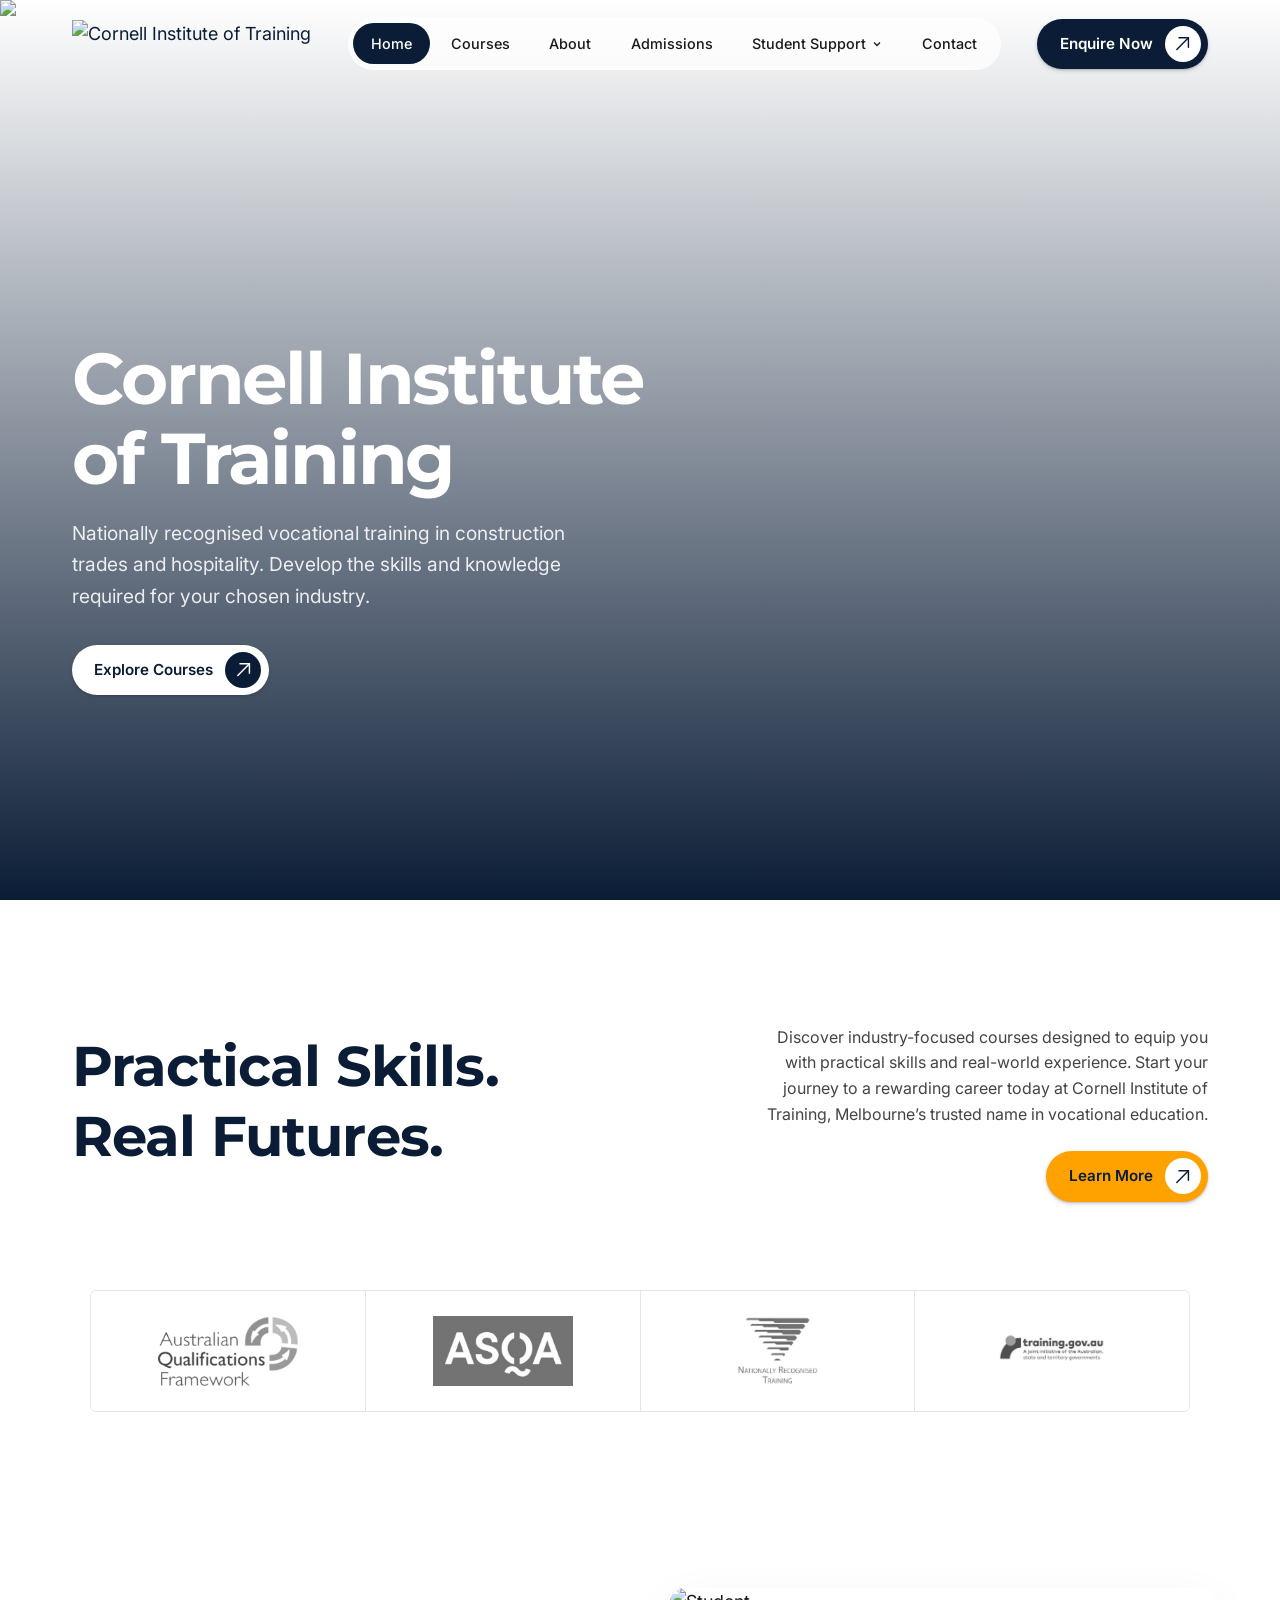
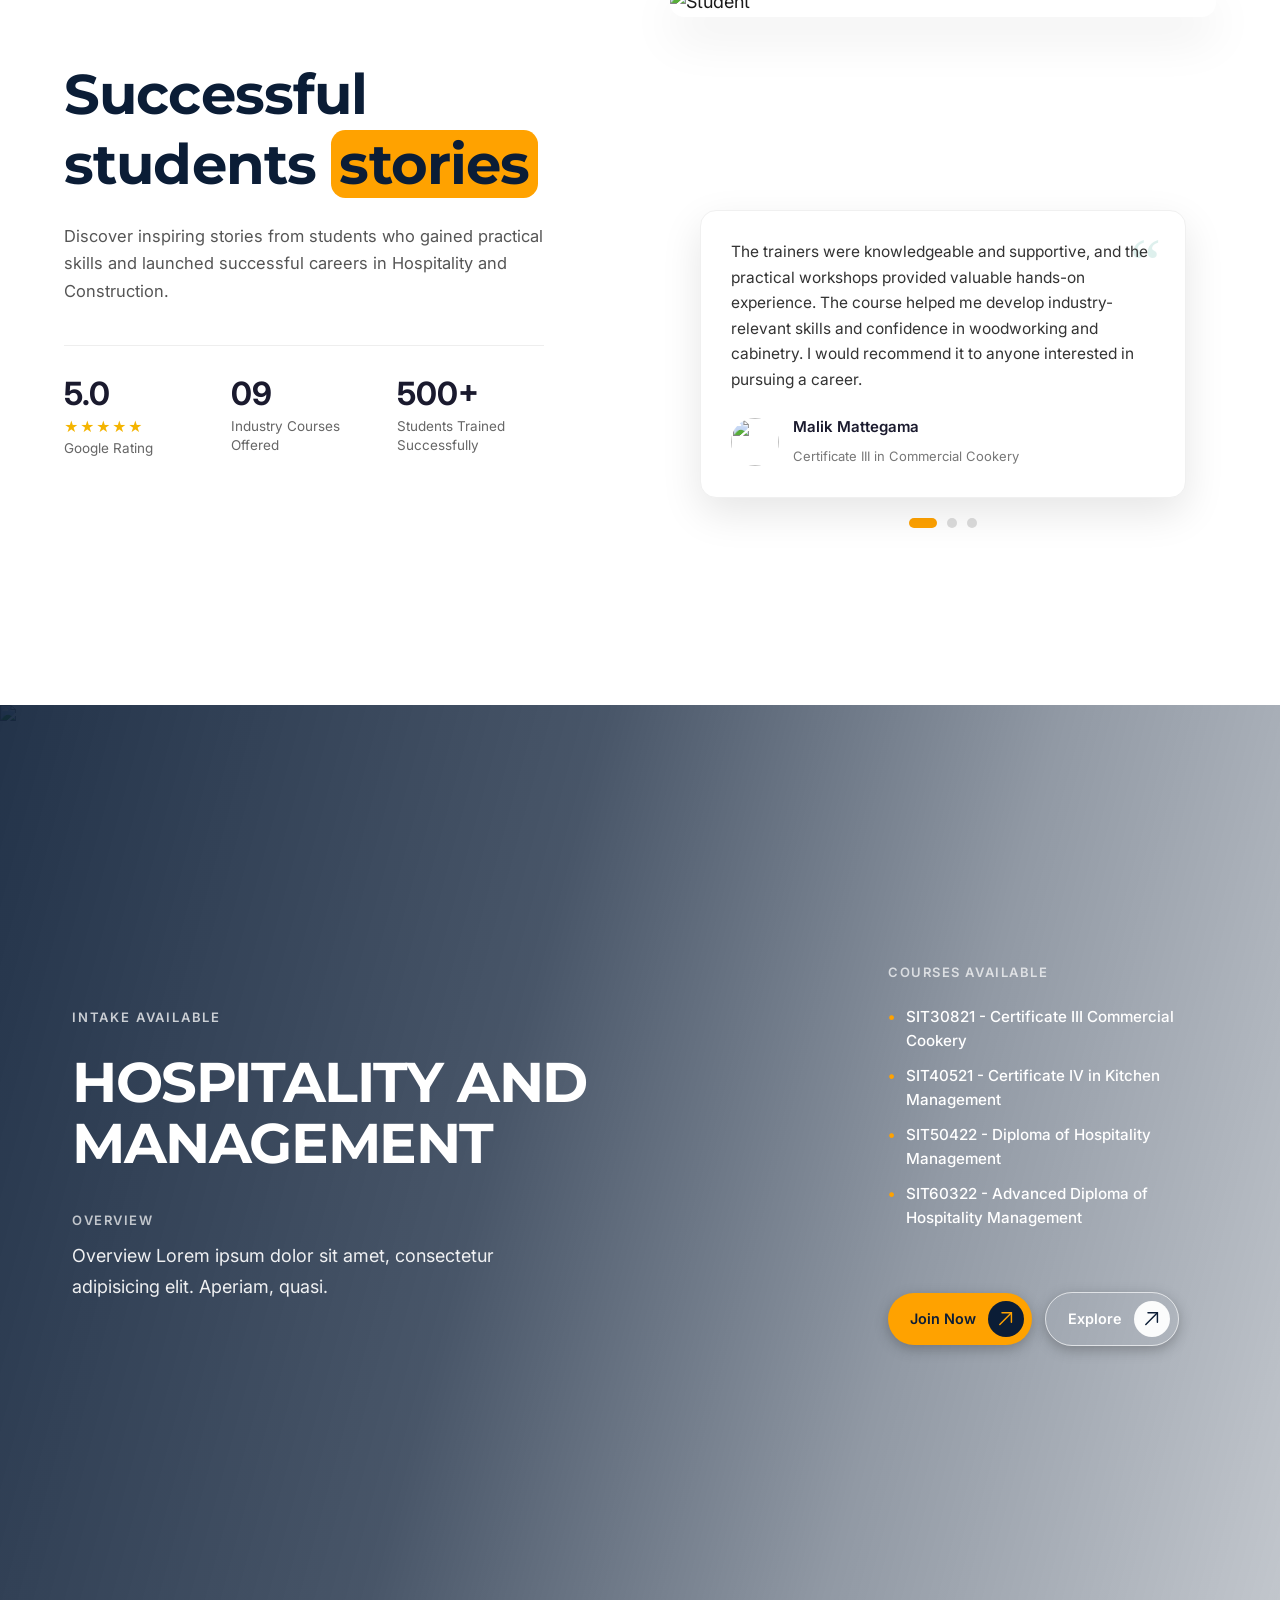
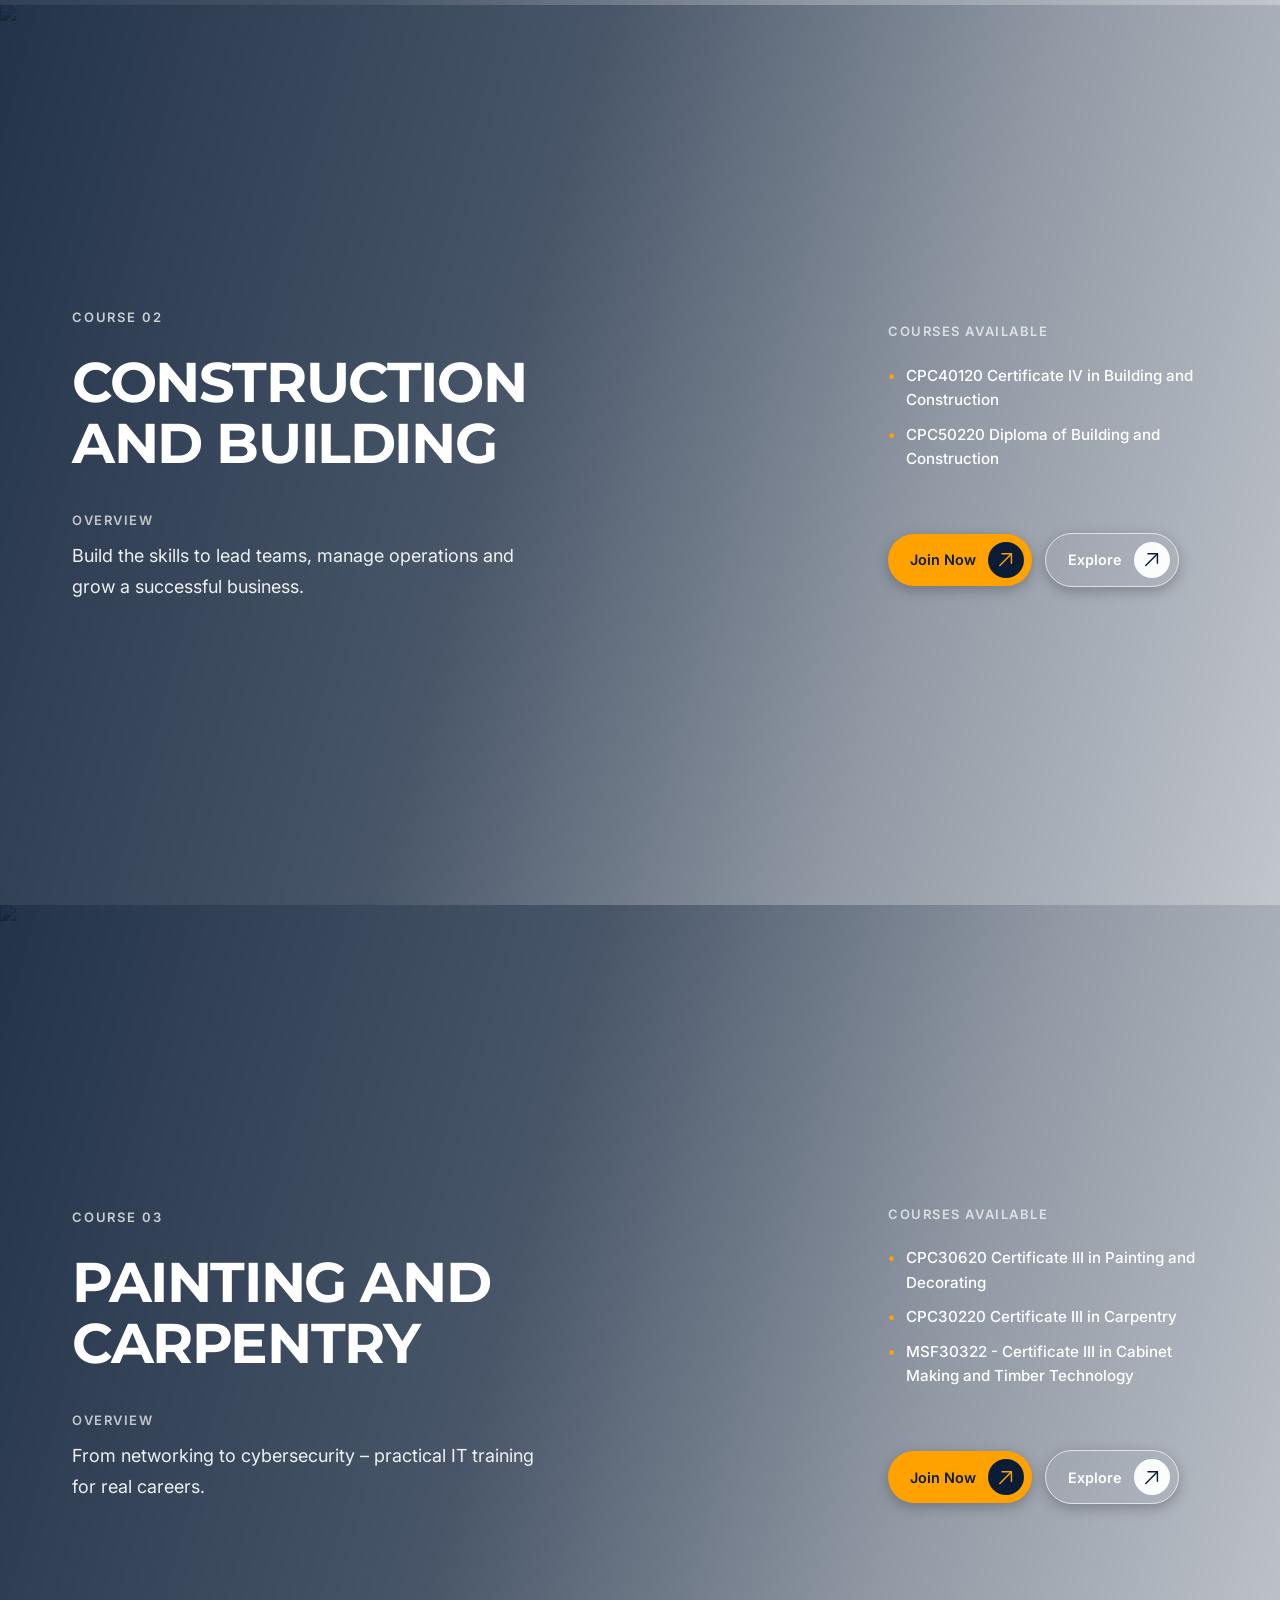
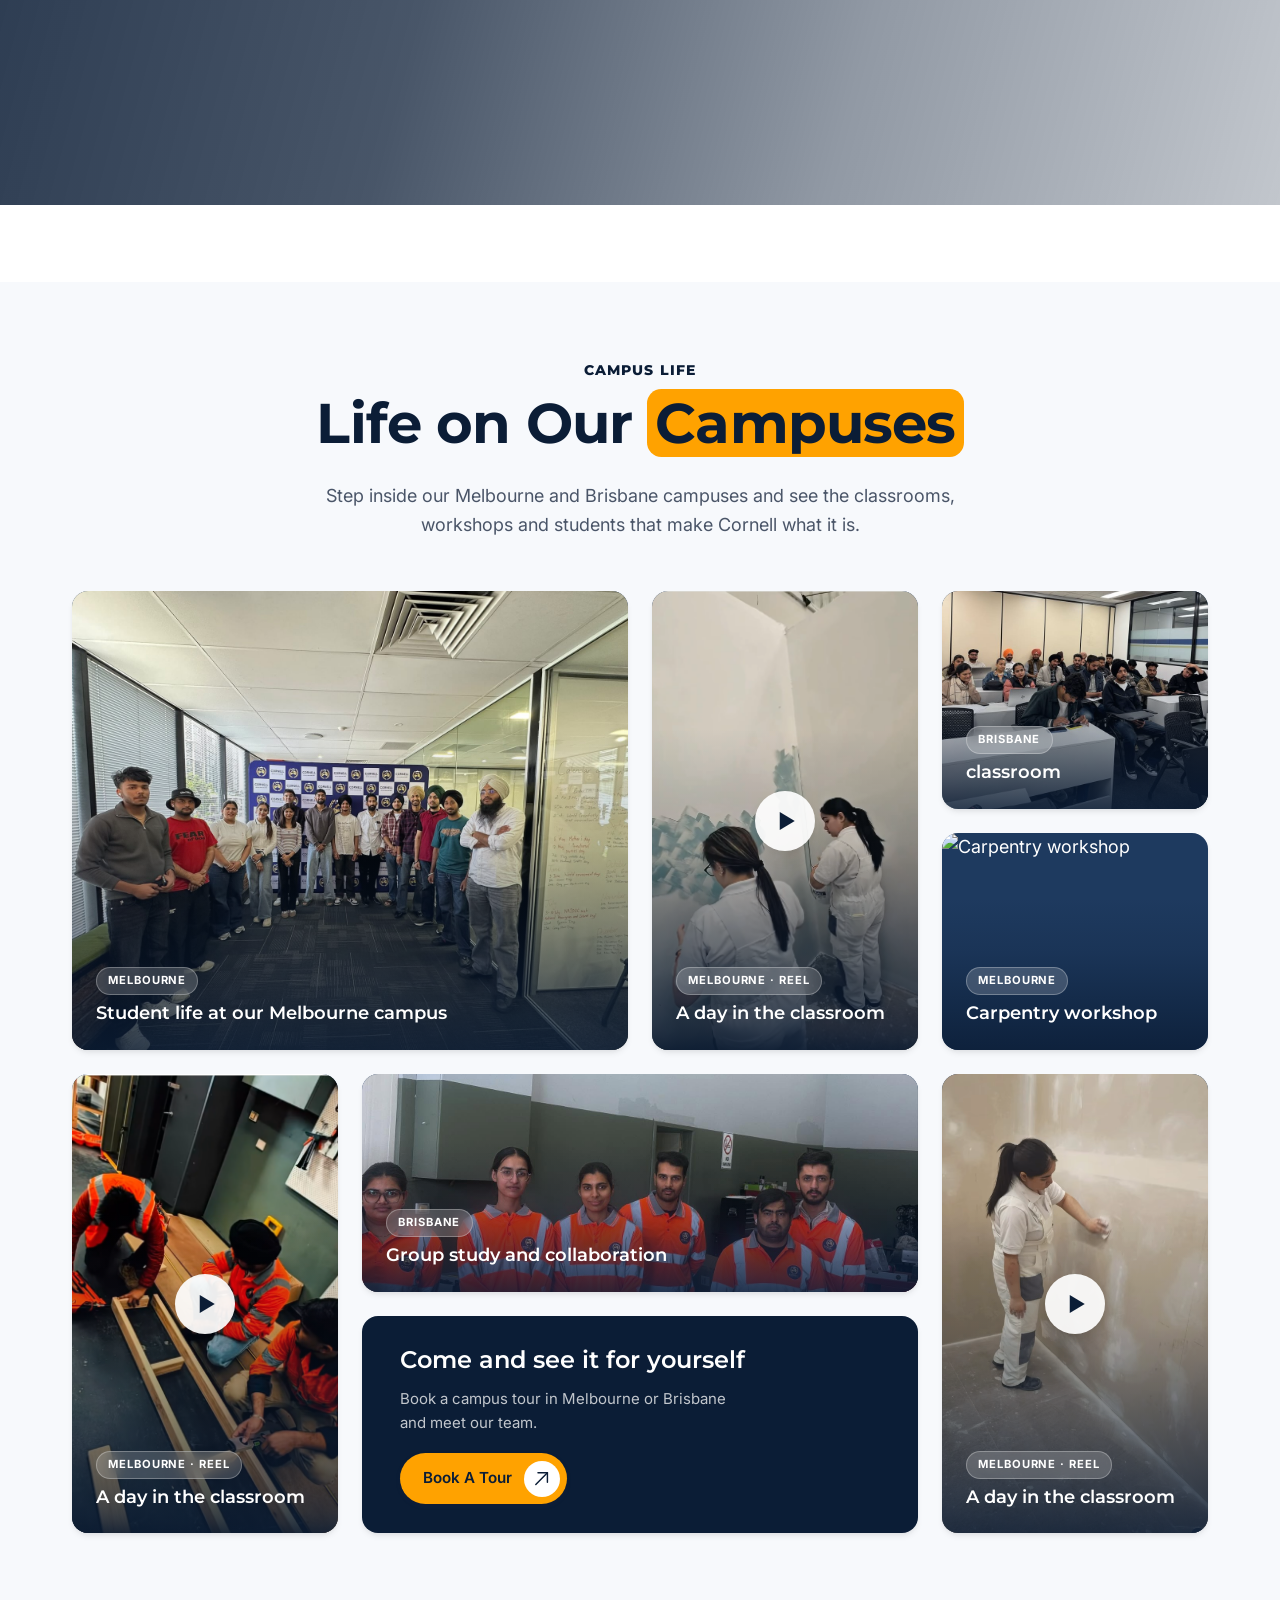
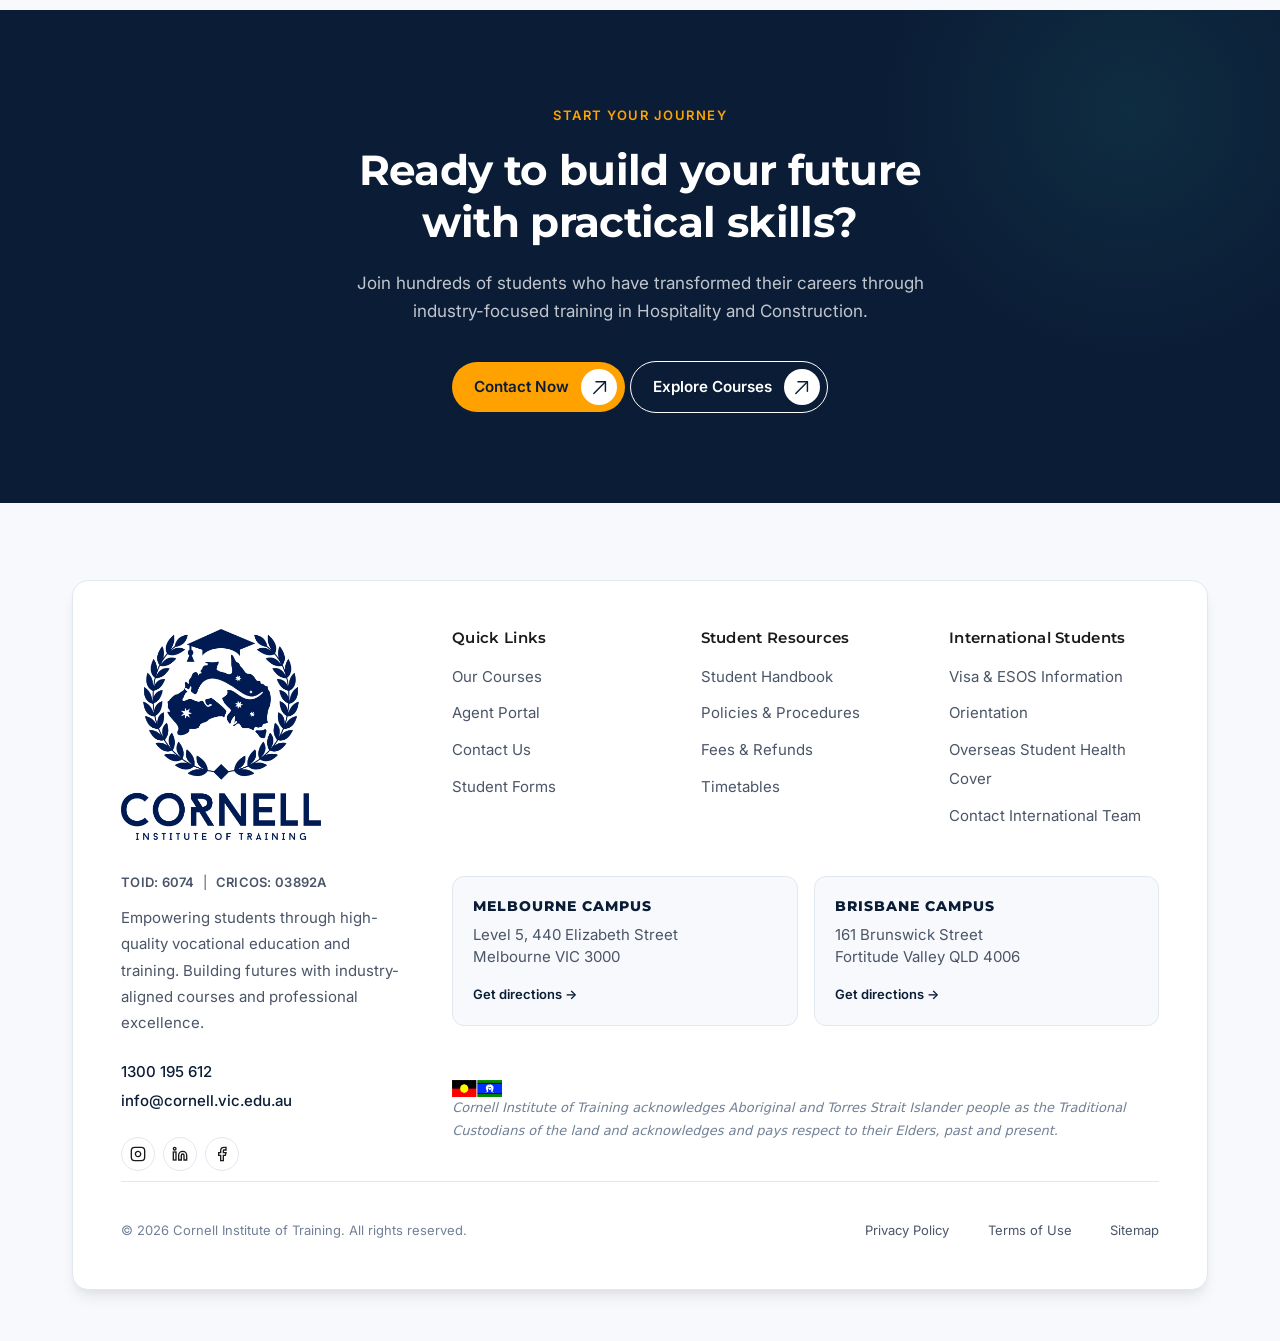
==== commit da2f1866: "update footer and courses-section" ====
--- a/index.html
+++ b/index.html
@@ -210,110 +210,279 @@
         </div>
       </div>
     </section>
-
-    <!-- ===================== COURSES SECTION ===================== -->
-    <section class="courses-section" id="courses">
-      <div class="container">
-        <!-- Heading on top -->
-        <div class="courses-header">
-          <h2 class="heading">Our <span> Courses</span></h2>
-          <p>
-            Lorem ipsum dolor sit amet consectetur adipisicing elit. Placeat
-            debitis laborum perferendis? Suscipit excepturi, error accusantium
-            illo mollitia eveniet cupiditate, fugit quae vitae nesciunt ratione
-            nulla aperiam doloremque voluptas vero?
+  <!-- ===================== WHY US + TESTIMONIALS ===================== -->
+    <section class="why-testimonial-section" id="why-us">
+      <div class="wt-container">
+        <!-- LEFT - Fixed -->
+        <div class="wt-left">
+          <h2 class="heading">Successful students <span>stories</span></h2>
+
+          <p class="wt-desc">
+            Discover inspiring stories from students who gained practical skills
+            and launched successful careers in Hospitality and Construction.
           </p>
-        </div>
-
-        <!-- Panels Wrapper -->
-        <div class="courses-panels">
-          <!-- Course 01 -->
-          <div class="course-panel">
-            <div class="course-card">
-              <div class="course-middle">
-                <h3 class="course-name">
-                  Certificate III in Commercial Cookery
-                </h3>
-                <div class="tags">
-                  <p class="course-code">SIT30821</p>
-                  <span class="course-category construction">Construction</span>
-                  <span class="course-duration">54 Weeks</span>
-                </div>
-
-                <p class="course-desc">
-                  Master practical cooking skills, kitchen operations, and food
-                  safety. Perfect for starting a career as a commercial cook.
-                </p>
-                <a href="#enquire" class="course-tag">Hands-on Training</a>
+
+          <div class="wt-stats">
+            <div class="wt-stat">
+              <div class="wt-stat-number">5.0</div>
+              <div class="wt-stat-label">
+                <div class="stars">★★★★★</div>
+                Google Rating
               </div>
-
-              <div class="course-image">
+            </div>
+            <div class="wt-stat">
+              <div class="wt-stat-number">09</div>
+              <div class="wt-stat-label">Industry Courses<br />Offered</div>
+            </div>
+            <div class="wt-stat">
+              <div class="wt-stat-number">500+</div>
+              <div class="wt-stat-label">
+                Students Trained<br />Successfully
+              </div>
+            </div>
+          </div>
+        </div>
+
+        <!-- RIGHT - Carousel -->
+        <div class="wt-right">
+          <div class="wt-carousel">
+            <!-- Slide 1 -->
+            <div class="wt-slide active">
+              <div class="wt-image-wrap">
                 <img
-                  src="https://images.unsplash.com/photo-1504307651254-35680f356dfd?w=600&h=400&fit=crop"
-                  alt="Commercial Cookery"
+                  src="https://images.unsplash.com/photo-1523240795612-9a054b0db644?w=800&h=600&fit=crop"
+                  alt="Student"
                 />
               </div>
-            </div>
-          </div>
-          <!-- Course 01 -->
-          <div class="course-panel">
-            <div class="course-card">
-              <div class="course-middle">
-                <h3 class="course-name">
-                  Certificate III in Commercial Cookery
-                </h3>
-                <div class="tags">
-                  <p class="course-code">SIT30821</p>
-                  <span class="course-category construction">Construction</span>
-                  <span class="course-duration">54 Weeks</span>
+              <div class="wt-testimonial-card">
+                <div class="quote-icon">“</div>
+                <p class="wt-quote">
+                  The trainers were knowledgeable and supportive, and the
+                  practical workshops provided valuable hands-on experience. The
+                  course helped me develop industry-relevant skills and
+                  confidence in woodworking and cabinetry. I would recommend it
+                  to anyone interested in pursuing a career.
+                </p>
+                <div class="wt-author">
+                  <img
+                    src="https://images.unsplash.com/photo-1494790108377-be9c29b29330?w=100&h=100&fit=crop&crop=face"
+                    class="wt-avatar"
+                    alt=""
+                  />
+                  <div>
+                    <strong>Malik Mattegama</strong>
+                    <span>Certificate III in Commercial Cookery</span>
+                  </div>
                 </div>
-
-                <p class="course-desc">
-                  Master practical cooking skills, kitchen operations, and food
-                  safety. Perfect for starting a career as a commercial cook.
-                </p>
-                <div class="course-tag">Hands-on Training</div>
               </div>
-
-              <div class="course-image">
+            </div>
+
+            <!-- Slide 2 -->
+            <div class="wt-slide">
+              <div class="wt-image-wrap">
                 <img
-                  src="https://images.unsplash.com/photo-1504307651254-35680f356dfd?w=600&h=400&fit=crop"
-                  alt="Commercial Cookery"
+                  src="https://images.unsplash.com/photo-1509062522246-3755977927d7?w=800&h=600&fit=crop"
+                  alt="Student"
                 />
               </div>
-            </div>
-          </div>
-          <!-- Course 01 -->
-          <div class="course-panel">
-            <div class="course-card">
-              <div class="course-middle">
-                <h3 class="course-name">
-                  Certificate III in Commercial Cookery
-                </h3>
-                <div class="tags">
-                  <p class="course-code">SIT30821</p>
-                  <span class="course-category construction">Construction</span>
-                  <span class="course-duration">54 Weeks</span>
+              <div class="wt-testimonial-card">
+                <div class="quote-icon">“</div>
+                <p class="wt-quote">
+                  I’m really enjoying my painting course. The trainers are
+                  supportive and explain everything clearly. It’s a great
+                  learning environment, and I would recommend this college to
+                  anyone interested in painting and any other course.
+                </p>
+                <div class="wt-author">
+                  <img
+                    src="https://images.unsplash.com/photo-1507003211169-0a1dd7228f2d?w=100&h=100&fit=crop&crop=face"
+                    class="wt-avatar"
+                    alt=""
+                  />
+                  <div>
+                    <strong>Sandeep Kaur</strong>
+                    <span>Certificate III in Carpentry</span>
+                  </div>
                 </div>
-
-                <p class="course-desc">
-                  Master practical cooking skills, kitchen operations, and food
-                  safety. Perfect for starting a career as a commercial cook.
-                </p>
-                <div class="course-tag">Hands-on Training</div>
               </div>
-
-              <div class="course-image">
+            </div>
+
+            <!-- Slide 3 -->
+            <div class="wt-slide">
+              <div class="wt-image-wrap">
                 <img
-                  src="https://images.unsplash.com/photo-1504307651254-35680f356dfd?w=600&h=400&fit=crop"
-                  alt="Commercial Cookery"
+                  src="https://images.unsplash.com/photo-1524178232363-1fb2b075b655?w=800&h=600&fit=crop"
+                  alt="Student"
                 />
               </div>
-            </div>
+              <div class="wt-testimonial-card">
+                <div class="quote-icon">“</div>
+                <p class="wt-quote">
+                  I had a very positive experience with Cornell Institute. The
+                  team is supportive, professional, and genuinely cares about
+                  students’ progress. They provide clear guidance throughout the
+                  process and are always ready to answer questions.
+                </p>
+                <div class="wt-author">
+                  <img
+                    src="https://images.unsplash.com/photo-1438761681033-6461ffad8d80?w=100&h=100&fit=crop&crop=face"
+                    class="wt-avatar"
+                    alt=""
+                  />
+                  <div>
+                    <strong>Emily Nguyen</strong>
+                    <span>Diploma of Hospitality Management</span>
+                  </div>
+                </div>
+              </div>
+            </div>
+          </div>
+
+          <!-- Navigation Dots -->
+          <div class="wt-dots">
+            <button class="wt-dot active" data-index="0"></button>
+            <button class="wt-dot" data-index="1"></button>
+            <button class="wt-dot" data-index="2"></button>
           </div>
         </div>
       </div>
     </section>
+
+    <!-- ===================== COURSES SECTION ===================== -->
+   <section class="courses-section" id="courses">
+  <!-- Header stays inside the container -->
+  
+
+  <!-- Full-bleed panels – outside the container -->
+  <div class="courses-panels">
+
+    <!-- PANEL 01 -->
+    <div class="course-panel">
+      <img
+        class="course-bg"
+        src="https://plus.unsplash.com/premium_photo-1682092170538-9ebcb3a09ac1?q=80&w=1471&auto=format&fit=crop&ixlib=rb-4.1.0&ixid=NHwxMjA3fDA%3D"
+        alt="Hospitality and Management"
+      />
+      <div class="course-overlay"></div>
+
+      <div class="course-wrapper">
+        <div class="course-left">
+          <span class="course-label">Intake Available</span>
+          <h2 class="course-title">Hospitality and Management</h2>
+          <div class="course-overview">
+            <h5>OVERVIEW</h5>
+            <p>
+              Overview Lorem ipsum dolor sit amet, consectetur adipisicing elit.
+              Aperiam, quasi.
+            </p>
+          </div>
+        </div>
+
+        <div class="course-right">
+          <h5 class="included-title">COURSES AVAILABLE</h5>
+          <ul class="included-list">
+            <li><a href="">SIT30821 - Certificate III Commercial Cookery</a></li>
+            <li><a href="">SIT40521 - Certificate IV in Kitchen Management</a></li>
+            <li><a href="">SIT50422 - Diploma of Hospitality Management</a></li>
+            <li><a href="">SIT60322 - Advanced Diploma of Hospitality Management</a></li>
+          </ul>
+          <div class="course-actions">
+            <a href="" class="btn-pill btn-pill-accent">
+              Join Now <span class="btn-icon">→</span>
+            </a>
+            <a href="" class="btn-pill btn-pill-soft">
+              Explore <span class="btn-icon">→</span>
+            </a>
+          </div>
+        </div>
+      </div>
+    </div>
+
+    <!-- PANEL 02 -->
+    <div class="course-panel">
+      <img
+        class="course-bg"
+        src="https://plus.unsplash.com/premium_photo-1681823100546-0541b5880f14?q=80&w=1470&auto=format&fit=crop&ixlib=rb-4.1.0&ixid=NHwxMjA3fDA%3D"
+        alt="Business & Leadership"
+      />
+      <div class="course-overlay"></div>
+
+      <div class="course-wrapper">
+        <div class="course-left">
+          <span class="course-label">COURSE 02</span>
+          <h2 class="course-title">Construction and Building</h2>
+          <div class="course-overview">
+            <h5>OVERVIEW</h5>
+            <p>
+              Build the skills to lead teams, manage operations and grow a
+              successful business.
+            </p>
+          </div>
+        </div>
+
+        <div class="course-right">
+          <h5 class="included-title">COURSES AVAILABLE</h5>
+          <ul class="included-list">
+            <li><a href="">CPC40120 Certificate IV in Building and Construction</a></li>
+            <li><a href="">CPC50220 Diploma of Building and Construction</a></li>
+         
+          </ul>
+          <div class="course-actions">
+            <a href="" class="btn-pill btn-pill-accent">
+              Join Now <span class="btn-icon">→</span>
+            </a>
+            <a href="" class="btn-pill btn-pill-soft">
+              Explore <span class="btn-icon">→</span>
+            </a>
+          </div>
+        </div>
+      </div>
+    </div>
+
+    <!-- PANEL 03 -->
+    <div class="course-panel">
+      <img
+        class="course-bg"
+        src="https://plus.unsplash.com/premium_photo-1683887034491-f58b4c4fca72?q=80&w=1169&auto=format&fit=crop"
+        alt="Information Technology"
+      />
+      <div class="course-overlay"></div>
+
+      <div class="course-wrapper">
+        <div class="course-left">
+          <span class="course-label">COURSE 03</span>
+          <h2 class="course-title">painting and Carpentry</h2>
+          <div class="course-overview">
+            <h5>OVERVIEW</h5>
+            <p>
+              From networking to cybersecurity – practical IT training for
+              real careers.
+            </p>
+          </div>
+        </div>
+
+        <div class="course-right">
+          <h5 class="included-title">COURSES AVAILABLE</h5>
+          <ul class="included-list">
+            <li><a href="">CPC30620 Certificate III in Painting and Decorating</a></li>
+            <li><a href="">CPC30220 Certificate III in Carpentry</a></li>
+            <li><a href="">MSF30322 - Certificate III in Cabinet Making and Timber Technology</a></li>
+            
+          </ul>
+          <div class="course-actions">
+            <a href="" class="btn-pill btn-pill-accent">
+              Join Now <span class="btn-icon">→</span>
+            </a>
+            <a href="" class="btn-pill btn-pill-soft">
+              Explore <span class="btn-icon">→</span>
+            </a>
+          </div>
+        </div>
+      </div>
+    </div>
+
+  </div>
+</section>
     <section
       class="campus-section"
       id="campus-life"
@@ -355,7 +524,7 @@
           <!-- 2 · Instagram Reel (tall) -->
           <div class="bento-item bento-tall" data-type="video">
             <img
-              src="images/melbourne-cover.jpg"
+              src="assets/images/videos/paintthumb.PNG"
               alt="Melbourne campus"
               loading="lazy"
             />
@@ -379,7 +548,7 @@
             type="button"
             class="bento-item"
             data-type="image"
-            data-full="https://images.unsplash.com/photo-1556911220-bff31c812dce?w=1600&q=80&auto=format&fit=crop"
+            data-full="assets/images/campus/class.jpg"
           >
             <img
               src="assets/images/campus/class.jpg"
@@ -412,7 +581,7 @@
           <!-- 6 · Instagram Reel (tall) -->
           <div class="bento-item bento-tall" data-type="video">
             <img
-              src="assets/images/general/thumb.png"
+              src="assets/images/videos/carthumb.PNG"
               alt="Melbourne campus"
               loading="lazy"
             />
@@ -524,303 +693,8 @@
         <p class="bento-lightbox__caption"></p>
       </div>
     </div>
-    <!-- ===================== WHY US + TESTIMONIALS ===================== -->
-    <section class="why-testimonial-section" id="why-us">
-      <div class="wt-container">
-        <!-- LEFT - Fixed -->
-        <div class="wt-left">
-          <h2 class="heading">Successful students <span>stories</span></h2>
-
-          <p class="wt-desc">
-            Discover inspiring stories from students who gained practical skills
-            and launched successful careers in Hospitality and Construction.
-          </p>
-
-          <div class="wt-stats">
-            <div class="wt-stat">
-              <div class="wt-stat-number">5.0</div>
-              <div class="wt-stat-label">
-                <div class="stars">★★★★★</div>
-                Google Rating
-              </div>
-            </div>
-            <div class="wt-stat">
-              <div class="wt-stat-number">09</div>
-              <div class="wt-stat-label">Industry Courses<br />Offered</div>
-            </div>
-            <div class="wt-stat">
-              <div class="wt-stat-number">500+</div>
-              <div class="wt-stat-label">
-                Students Trained<br />Successfully
-              </div>
-            </div>
-          </div>
-        </div>
-
-        <!-- RIGHT - Carousel -->
-        <div class="wt-right">
-          <div class="wt-carousel">
-            <!-- Slide 1 -->
-            <div class="wt-slide active">
-              <div class="wt-image-wrap">
-                <img
-                  src="https://images.unsplash.com/photo-1523240795612-9a054b0db644?w=800&h=600&fit=crop"
-                  alt="Student"
-                />
-              </div>
-              <div class="wt-testimonial-card">
-                <div class="quote-icon">“</div>
-                <p class="wt-quote">
-                  The trainers were knowledgeable and supportive, and the
-                  practical workshops provided valuable hands-on experience. The
-                  course helped me develop industry-relevant skills and
-                  confidence in woodworking and cabinetry. I would recommend it
-                  to anyone interested in pursuing a career.
-                </p>
-                <div class="wt-author">
-                  <img
-                    src="https://images.unsplash.com/photo-1494790108377-be9c29b29330?w=100&h=100&fit=crop&crop=face"
-                    class="wt-avatar"
-                    alt=""
-                  />
-                  <div>
-                    <strong>Malik Mattegama</strong>
-                    <span>Certificate III in Commercial Cookery</span>
-                  </div>
-                </div>
-              </div>
-            </div>
-
-            <!-- Slide 2 -->
-            <div class="wt-slide">
-              <div class="wt-image-wrap">
-                <img
-                  src="https://images.unsplash.com/photo-1509062522246-3755977927d7?w=800&h=600&fit=crop"
-                  alt="Student"
-                />
-              </div>
-              <div class="wt-testimonial-card">
-                <div class="quote-icon">“</div>
-                <p class="wt-quote">
-                  I’m really enjoying my painting course. The trainers are
-                  supportive and explain everything clearly. It’s a great
-                  learning environment, and I would recommend this college to
-                  anyone interested in painting and any other course.
-                </p>
-                <div class="wt-author">
-                  <img
-                    src="https://images.unsplash.com/photo-1507003211169-0a1dd7228f2d?w=100&h=100&fit=crop&crop=face"
-                    class="wt-avatar"
-                    alt=""
-                  />
-                  <div>
-                    <strong>Sandeep Kaur</strong>
-                    <span>Certificate III in Carpentry</span>
-                  </div>
-                </div>
-              </div>
-            </div>
-
-            <!-- Slide 3 -->
-            <div class="wt-slide">
-              <div class="wt-image-wrap">
-                <img
-                  src="https://images.unsplash.com/photo-1524178232363-1fb2b075b655?w=800&h=600&fit=crop"
-                  alt="Student"
-                />
-              </div>
-              <div class="wt-testimonial-card">
-                <div class="quote-icon">“</div>
-                <p class="wt-quote">
-                  I had a very positive experience with Cornell Institute. The
-                  team is supportive, professional, and genuinely cares about
-                  students’ progress. They provide clear guidance throughout the
-                  process and are always ready to answer questions.
-                </p>
-                <div class="wt-author">
-                  <img
-                    src="https://images.unsplash.com/photo-1438761681033-6461ffad8d80?w=100&h=100&fit=crop&crop=face"
-                    class="wt-avatar"
-                    alt=""
-                  />
-                  <div>
-                    <strong>Emily Nguyen</strong>
-                    <span>Diploma of Hospitality Management</span>
-                  </div>
-                </div>
-              </div>
-            </div>
-          </div>
-
-          <!-- Navigation Dots -->
-          <div class="wt-dots">
-            <button class="wt-dot active" data-index="0"></button>
-            <button class="wt-dot" data-index="1"></button>
-            <button class="wt-dot" data-index="2"></button>
-          </div>
-        </div>
-      </div>
-    </section>
-
-    <section class="fl" aria-labelledby="fl-title">
-      <div class="container">
-        <div class="fl__head fl-reveal">
-          <h2 id="fl-title" class="fl__title heading">
-            From first steps to <span>future leaders</span>
-          </h2>
-          <a href="#all-programs" class="btn-pill btn-pill-primary">
-            View all programs
-            <span class="btn-icon" aria-hidden="true">→</span>
-          </a>
-        </div>
-
-        <div class="fl__grid">
-          <a
-            class="fl-card fl-reveal"
-            href="#early-learning"
-            style="
-              --img:
-                url(https://www.cornell.vic.edu.au/img/courses/dipcon.webp),
-                linear-gradient(
-                  160deg,
-                  var(--color-accent),
-                  var(--color-warning)
-                );
-            "
-          >
-            <div
-              class="fl-card__media"
-              role="img"
-              aria-label="Early learning photo"
-            ></div>
-            <div class="fl-card__body">
-              <div>
-                <span class="fl-card__tag">4 Qualifications</span>
-                <div class="fl-card__name">Hospitality & Management</div>
-              </div>
-              <span class="fl-card__arrow" aria-hidden="true">
-                <svg
-                  viewBox="0 0 24 24"
-                  fill="none"
-                  stroke="currentColor"
-                  stroke-width="2"
-                  stroke-linecap="round"
-                  stroke-linejoin="round"
-                >
-                  <path d="M7 17 17 7M8 7h9v9" />
-                </svg>
-                <svg
-                  viewBox="0 0 24 24"
-                  fill="none"
-                  stroke="currentColor"
-                  stroke-width="2"
-                  stroke-linecap="round"
-                  stroke-linejoin="round"
-                >
-                  <path d="M7 17 17 7M8 7h9v9" />
-                </svg>
-              </span>
-            </div>
-          </a>
-
-          <a
-            class="fl-card fl-reveal"
-            href="#junior-school"
-            style="
-              --img:
-                url(https://www.cornell.vic.edu.au/img/courses/cookingcourse.jpg),
-                linear-gradient(
-                  160deg,
-                  var(--color-accent-hover),
-                  var(--color-primary)
-                );
-            "
-          >
-            <div
-              class="fl-card__media"
-              role="img"
-              aria-label="Junior school photo"
-            ></div>
-            <div class="fl-card__body">
-              <div>
-                <span class="fl-card__tag">Prep to Year 6</span>
-                <div class="fl-card__name">Construction & Building</div>
-              </div>
-              <span class="fl-card__arrow" aria-hidden="true">
-                <svg
-                  viewBox="0 0 24 24"
-                  fill="none"
-                  stroke="currentColor"
-                  stroke-width="2"
-                  stroke-linecap="round"
-                  stroke-linejoin="round"
-                >
-                  <path d="M7 17 17 7M8 7h9v9" />
-                </svg>
-                <svg
-                  viewBox="0 0 24 24"
-                  fill="none"
-                  stroke="currentColor"
-                  stroke-width="2"
-                  stroke-linecap="round"
-                  stroke-linejoin="round"
-                >
-                  <path d="M7 17 17 7M8 7h9v9" />
-                </svg>
-              </span>
-            </div>
-          </a>
-
-          <a
-            class="fl-card fl-reveal"
-            href="#senior-school"
-            style="
-              --img:
-                url(https://www.cornell.vic.edu.au/img/courses/carpentry.jpg),
-                linear-gradient(
-                  160deg,
-                  var(--color-secondary),
-                  var(--color-primary)
-                );
-            "
-          >
-            <div
-              class="fl-card__media"
-              role="img"
-              aria-label="Senior school photo"
-            ></div>
-            <div class="fl-card__body">
-              <div>
-                <span class="fl-card__tag">Years 7 to 12</span>
-                <div class="fl-card__name">Carpentry Courses</div>
-              </div>
-              <span class="fl-card__arrow" aria-hidden="true">
-                <svg
-                  viewBox="0 0 24 24"
-                  fill="none"
-                  stroke="currentColor"
-                  stroke-width="2"
-                  stroke-linecap="round"
-                  stroke-linejoin="round"
-                >
-                  <path d="M7 17 17 7M8 7h9v9" />
-                </svg>
-                <svg
-                  viewBox="0 0 24 24"
-                  fill="none"
-                  stroke="currentColor"
-                  stroke-width="2"
-                  stroke-linecap="round"
-                  stroke-linejoin="round"
-                >
-                  <path d="M7 17 17 7M8 7h9v9" />
-                </svg>
-              </span>
-            </div>
-          </a>
-        </div>
-      </div>
-    </section>
+  
+  
 
     <!-- ===================== CTA SECTION ===================== -->
     <section class="cta-section">
@@ -849,111 +723,141 @@
       </div>
     </section>
     <!-- Footer HTML matching reference layout -->
-    <footer class="site-footer">
-      <div class="container">
-        <div class="footer-card">
-          <div class="footer-grid">
-            <!-- Col 1: Brand & Bio with Social Icons -->
-            <div class="footer-col footer-brand-col">
-              <a href="https://www.cornell.vic.edu.au" class="footer-logo">
-                <img
-                  src="assets/images/logo/logotransparent.png"
-                  width="250px"
-                  alt=""
-                />
+  <footer class="site-footer">
+  <div class="container">
+    <div class="footer-card">
+
+      <!-- Main Grid -->
+      <div class="footer-grid">
+
+        <!-- Left: Brand -->
+        <div class="footer-brand">
+          <a href="https://www.cornell.vic.edu.au" class="footer-logo">
+            <img
+              src="assets/images/logo/logotransparent.png"
+              alt="Cornell Institute of Training"
+              width="200"
+            />
+          </a>
+
+          <p class="footer-rto">
+            <strong>TOID: 6074</strong> &nbsp;|&nbsp; <strong>CRICOS: 03892A</strong>
+          </p>
+
+          <p class="footer-about">
+            Empowering students through high-quality vocational education and training.
+            Building futures with industry-aligned courses and professional excellence.
+          </p>
+
+          <div class="footer-contact">
+            <a href="tel:1300195612">1300 195 612</a>
+            <a href="mailto:info@cornell.vic.edu.au">info@cornell.vic.edu.au</a>
+          </div>
+
+          <div class="footer-socials">
+            <a href="#" aria-label="Instagram" class="social-icon">
+              <svg width="16" height="16" viewBox="0 0 24 24" fill="none" stroke="currentColor" stroke-width="2">
+                <rect width="20" height="20" x="2" y="2" rx="5" ry="5"/>
+                <path d="M16 11.37A4 4 0 1 1 12.63 8 4 4 0 0 1 16 11.37z"/>
+                <line x1="17.5" x2="17.51" y1="6.5" y2="6.5"/>
+              </svg>
+            </a>
+            <a href="#" aria-label="LinkedIn" class="social-icon">
+              <svg width="16" height="16" viewBox="0 0 24 24" fill="none" stroke="currentColor" stroke-width="2">
+                <path d="M16 8a6 6 0 0 1 6 6v7h-4v-7a2 2 0 0 0-2-2 2 2 0 0 0-2 2v7h-4v-7a6 6 0 0 1 6-6z"/>
+                <rect width="4" height="12" x="2" y="9"/>
+                <circle cx="4" cy="4" r="2"/>
+              </svg>
+            </a>
+            <a href="#" aria-label="Facebook" class="social-icon">
+              <svg width="16" height="16" viewBox="0 0 24 24" fill="none" stroke="currentColor" stroke-width="2">
+                <path d="M18 2h-3a5 5 0 0 0-5 5v3H7v4h3v8h4v-8h3l1-4h-4V7a1 1 0 0 1 1-1h3z"/>
+              </svg>
+            </a>
+          </div>
+        </div>
+
+        <!-- Right side: Links + Campuses stacked -->
+        <div class="footer-right">
+          <!-- Link columns -->
+          <div class="footer-links-group">
+            <div class="footer-col">
+              <h4 class="footer-heading">Quick Links</h4>
+              <ul class="footer-links">
+                <li><a href="#">Our Courses</a></li>
+                <li><a href="#">Agent Portal</a></li>
+                <li><a href="#">Contact Us</a></li>
+                <li><a href="#">Student Forms</a></li>
+              </ul>
+            </div>
+
+            <div class="footer-col">
+              <h4 class="footer-heading">Student Resources</h4>
+              <ul class="footer-links">
+                <li><a href="#">Student Handbook</a></li>
+                <li><a href="#">Policies &amp; Procedures</a></li>
+                <li><a href="#">Fees &amp; Refunds</a></li>
+                <li><a href="#">Timetables</a></li>
+              </ul>
+            </div>
+
+            <div class="footer-col">
+              <h4 class="footer-heading">International Students</h4>
+              <ul class="footer-links">
+                <li><a href="#">Visa &amp; ESOS Information</a></li>
+                <li><a href="#">Orientation</a></li>
+                <li><a href="#">Overseas Student Health Cover</a></li>
+                <li><a href="#">Contact International Team</a></li>
+              </ul>
+            </div>
+          </div>
+
+          <!-- Campuses sit right under the links → fills the empty space -->
+          <div class="footer-campuses">
+            <div class="campus-card">
+              <span class="campus-label">Melbourne Campus</span>
+              <p>Level 5, 440 Elizabeth Street<br>Melbourne VIC 3000</p>
+              <a href="https://maps.google.com/?q=Level+5,+440+Elizabeth+Street,+Melbourne+VIC+3000"
+                 target="_blank" rel="noopener" class="campus-link">
+                Get directions →
               </a>
-              <p class="footer-about">
-                <strong>TOID:6074 | CRICOS Code:03892A</strong>
-                Empowering students through high-quality vocational education
-                and training. Building futures with industry-aligned courses and
-                professional excellence.
-              </p>
-              <div class="footer-socials">
-                <a href="#" aria-label="Instagram" class="social-icon">
-                  <svg
-                    width="16"
-                    height="16"
-                    viewBox="0 0 24 24"
-                    fill="none"
-                    stroke="currentColor"
-                    stroke-width="2"
-                  >
-                    <rect width="20" height="20" x="2" y="2" rx="5" ry="5" />
-                    <path d="M16 11.37A4 4 0 1 1 12.63 8 4 4 0 0 1 16 11.37z" />
-                    <line x1="17.5" x2="17.51" y1="6.5" y2="6.5" />
-                  </svg>
-                </a>
-                <a href="#" aria-label="LinkedIn" class="social-icon">
-                  <svg
-                    width="16"
-                    height="16"
-                    viewBox="0 0 24 24"
-                    fill="none"
-                    stroke="currentColor"
-                    stroke-width="2"
-                  >
-                    <path
-                      d="M16 8a6 6 0 0 1 6 6v7h-4v-7a2 2 0 0 0-2-2 2 2 0 0 0-2 2v7h-4v-7a6 6 0 0 1 6-6z"
-                    />
-                    <rect width="4" height="12" x="2" y="9" />
-                    <circle cx="4" cy="4" r="2" />
-                  </svg>
-                </a>
-              </div>
-            </div>
-            <div class="footer-cols">
-              <!-- Col 2:  Quick Links -->
-              <div class="footer-col">
-                <h4 class="footer-heading">Quick links</h4>
-                <ul class="footer-links">
-                  <li><a href="#">Our Courses</a></li>
-                  <li><a href="#">Agent Portal</a></li>
-                  <li><a href="#">Contact</a></li>
-                  <li><a href="#">Student forms</a></li>
-                </ul>
-              </div>
-
-              <!-- Col 3: Resources -->
-              <div class="footer-col">
-                <h4 class="footer-heading">Student Resources</h4>
-                <ul class="footer-links">
-                  <li><a href="#">Student Handbook</a></li>
-                  <li><a href="#">Policies & Procedures</a></li>
-                  <li><a href="#">Fees & Refunds</a></li>
-                  <li><a href="#">Timetables</a></li>
-                </ul>
-              </div>
-
-              <!-- Col 4: Company -->
-              <div class="footer-col">
-                <h4 class="footer-heading">International Students</h4>
-                <ul class="footer-links">
-                  <li><a href="#">Visa & ESOS Information</a></li>
-                  <li><a href="#">Orientation</a></li>
-                  <li><a href="#">Overseas Student Health Cover</a></li>
-                  <li><a href="#">Contact International Team</a></li>
-                </ul>
-              </div>
-
-              <p>our campuses</p>
-              <a href="">brisbane</a>
-              <a href="">brisbane</a>
-            </div>
-          </div>
-
-          <!-- Bottom Bar inside Card -->
-          <div class="footer-bottom">
-            <p class="copyright">
-              &copy; 2026 Cornell Institute. All rights reserved.
-            </p>
-            <div class="footer-legal-links">
-              <a href="#">Privacy Policy</a>
-              <a href="#">Sitemap</a>
-            </div>
-          </div>
-        </div>
-      </div>
-    </footer>
+            </div>
+
+            <div class="campus-card">
+              <span class="campus-label">Brisbane Campus</span>
+              <p>161 Brunswick Street<br>Fortitude Valley QLD 4006</p>
+              <a href="https://maps.google.com/?q=161+Brunswick+Street,+Fortitude+Valley+QLD+4006"
+                 target="_blank" rel="noopener" class="campus-link">
+                Get directions →
+              </a>
+            </div>
+              <div class="footer-acknowledgement">
+        <p>
+           <img src="assets/images/general/flag.png" width="50px" alt="">   Cornell Institute of Training acknowledges Aboriginal and Torres Strait Islander people as the Traditional Custodians of the land and acknowledges and pays respect to their Elders, past and present.
+        </p>
+      </div>
+          </div>
+        </div>
+      </div>
+
+      <!-- Acknowledgement -->
+    
+
+      <!-- Bottom Bar -->
+      <div class="footer-bottom">
+        <p class="copyright">
+          © 2026 Cornell Institute of Training. All rights reserved.
+        </p>
+        <div class="footer-legal-links">
+          <a href="#">Privacy Policy</a>
+          <a href="#">Terms of Use</a>
+          <a href="#">Sitemap</a>
+        </div>
+      </div>
+
+    </div>
+  </div>
+</footer>
     <script src="https://cdnjs.cloudflare.com/ajax/libs/gsap/3.12.5/gsap.min.js"></script>
     <script src="https://cdnjs.cloudflare.com/ajax/libs/gsap/3.12.5/ScrollTrigger.min.js"></script>
     <script src="assets/js/courses-gsap.js"></script>
--- a/assets/css/sections/course-section.css
+++ b/assets/css/sections/course-section.css
@@ -1,320 +1,273 @@
-/* =========================================================
-   COURSES SECTION – stacking panels
-   Section-specific styles only. Fonts, colours, spacing,
-   radius, shadows and resets all come from style.css.
-   ========================================================= */
+/* ============================================
+   Courses Section – Full-bleed stacking panels
+   ============================================ */
 
 .courses-section {
-  /* Local tokens built on top of the global ones */
-  --card-bg: var(--color-primary);
-  --card-text: #ffffff;
-  --card-muted: rgba(255, 255, 255, 0.72);
-  --card-line: rgba(255, 255, 255, 0.14);
-
-  /* Category accents: fill = backgrounds, text = readable on the dark card */
-  --hosp-fill: var(--color-accent);
-  --hosp-ink: var(--color-primary);
-  --hosp-text: var(--color-accent);
-  --cons-fill: var(--color-accent-hover);
-  --cons-ink: #ffffff;
-  --cons-text: #6aa9ff;
-
-  position: relative;
+  position: relative;
+  background: var(--color-bg);
+}
+
+/* Header stays constrained */
+.courses-header {
+  text-align: center;
+  max-width: 720px;
+  margin-inline: auto;
+  padding-block: var(--space-2xl) var(--space-xl);
+}
+
+.courses-header .heading {
+  margin-bottom: var(--space-md);
+}
+
+.courses-header p {
+  color: var(--color-text-muted);
+  margin-inline: auto;
+}
+
+/* ---------- Full-bleed panels wrapper ---------- */
+.courses-panels {
+  width: 100%;
+  /* no max-width, no padding – true full width */
+}
+
+/* Individual panel */
+.course-panel {
+  position: relative;
+  width: 100%;
+  min-height: 100vh;          /* full viewport height */
+  min-height: 100dvh;         /* modern mobile fix */
+  overflow: hidden;
+  color: #fff;
   isolation: isolate;
-  background: var(--color-bg); /* white section */
-  padding-bottom: 0; /* panels supply their own spacing */
-}
-
-/* ---------- Header ---------- */
-.courses-header {
-  max-width: 760px;
-  margin-inline: auto;
-
-  text-align: center;
-}
-
-.courses-label {
-  display: inline-block;
-  margin-bottom: var(--space-sm);
-  padding: 0.4rem 1rem;
-  font-size: var(--fs-xs);
-  font-weight: 600;
-  letter-spacing: 0.14em;
-  text-transform: uppercase;
-  color: var(--color-primary);
-  background: var(--color-bg-alt);
-  border: 1px solid var(--color-border);
-  border-radius: var(--radius-full);
-}
-
-.courses-subtitle {
-  margin-inline: auto;
-  color: var(--color-text-muted);
-}
-
-/* ---------- Panels ---------- */
-.courses-panels {
-  position: relative;
-}
-
-.course-panel {
-  position: relative;
-  z-index: 1; /* JS raises this per panel so later cards sit on top */
-  display: grid;
-  align-items: start;
-
-  padding: var(--container-padding);
-  background: var(--color-bg); /* opaque, hides earlier cards behind */
-}
-
-.course-card {
-  --accent: var(--cons-fill);
-  --accent-ink: var(--cons-ink);
-  --accent-text: var(--cons-text);
-
-  width: min(var(--container-max), 100%);
-  display: grid;
-  grid-template-columns: minmax(0, 1.25fr) minmax(0, 1fr);
-  grid-template-areas: "middle image";
-  grid-template-rows: auto;
-  align-items: center;
-  gap: var(--space-lg);
-  padding: var(--space-lg);
-  color: var(--card-text);
-  background: var(--card-bg);
-  border-radius: calc(var(--radius-xl) + 8px);
-  box-shadow:
-    var(--shadow-lg),
-    0 30px 60px -25px rgba(11, 29, 54, 0.45);
-  transform-origin: 50% 0%;
-  will-change: transform, opacity;
-}
-
-.course-card:has(.hospitality) {
-  --accent: var(--hosp-fill);
-  --accent-ink: var(--hosp-ink);
-  --accent-text: var(--hosp-text);
-}
-
-.course-meta {
-  display: flex;
-  flex-direction: column;
-  align-items: flex-start;
-  gap: var(--space-sm);
-}
-
-.course-duration {
-  font-size: var(--fs-small);
-  font-weight: 600;
-}
-
-.course-category {
-  padding: 0.3rem 0.75rem;
-  font-size: 0.72rem;
-  font-weight: 700;
-  letter-spacing: 0.08em;
-  text-transform: uppercase;
-  color: var(--accent-text);
-  background: color-mix(in srgb, var(--accent) 18%, transparent);
-  border-radius: var(--radius-full);
-}
-
-/* ---------- Middle: text ---------- */
-.course-middle {
-  grid-area: middle;
-
-  display: flex;
-  flex-direction: column;
-  align-items: flex-start;
-  gap: var(--space-sm);
-}
-
-.course-name {
-  margin: 0;
-  font-size: var(--fs-h3);
-  color: var(--card-text); /* overrides global heading colour */
-}
-
-.course-code {
-  margin: 0;
-  padding: 0.25rem 0.65rem;
-  font-family: ui-monospace, SFMono-Regular, Menlo, Consolas, monospace;
-  font-size: var(--fs-xs);
-  letter-spacing: 0.04em;
-  color: var(--card-muted);
-  background: rgba(255, 255, 255, 0.08);
-  border-radius: var(--radius-sm);
-}
-
-.course-desc {
-  margin: 0;
-  max-width: none;
-  font-size: var(--fs-body);
-  line-height: var(--lh-relaxed);
-  color: var(--card-muted);
-}
-
-.course-tag {
-  margin-top: var(--space-xs);
-  padding: 0.55rem 1.1rem;
-  font-size: var(--fs-small);
-  font-weight: 600;
-  color: var(--accent-ink);
-  background: var(--accent);
-  border-radius: var(--radius-full);
-}
-
-/* ---------- Focus block ---------- */
-.course-speaker {
-  grid-area: speaker;
-  align-self: end;
-  padding-top: var(--space-md);
-  border-top: 1px solid var(--card-line);
-}
-
-.speaker-label {
-  display: block;
-  margin-bottom: var(--space-sm);
-  font-size: 0.7rem;
-  font-weight: 700;
-  letter-spacing: 0.14em;
-  text-transform: uppercase;
-  color: var(--card-muted);
-}
-
-.speaker-info {
-  display: flex;
-  align-items: center;
-  gap: var(--space-sm);
-}
-
-.speaker-avatar {
-  flex: none;
-  width: 48px;
-  height: 48px;
-  border-radius: 50%;
-  overflow: hidden;
-  box-shadow: 0 0 0 3px var(--accent);
-}
-
-.speaker-avatar img {
-  width: 100%;
-  height: 100%;
-  object-fit: cover;
-}
-
-.speaker-info strong {
-  display: block;
-  color: var(--card-text);
-}
-
-.speaker-info span {
-  font-size: var(--fs-small);
-  color: var(--card-muted);
-}
-
-/* ---------- Image ---------- */
-.course-image {
-  grid-area: image;
-  position: relative;
-  min-height: 340px;
-  border-radius: var(--radius-xl);
-  overflow: hidden;
-  background: rgba(255, 255, 255, 0.08);
-}
-
-.course-image img {
+}
+
+/* Background image */
+.course-bg {
   position: absolute;
   inset: 0;
   width: 100%;
   height: 100%;
   object-fit: cover;
-  transform-origin: center;
-  will-change: transform;
-}
-.tags {
+  object-position: center;
+  z-index: 0;
+  will-change: transform;     /* helps GSAP parallax */
+}
+
+/* Dark gradient overlay */
+.course-overlay {
+  position: absolute;
+  inset: 0;
+  background: linear-gradient(
+    105deg,
+    rgba(11, 29, 54, 0.90) 0%,
+    rgba(11, 29, 54, 0.75) 40%,
+    rgba(11, 29, 54, 0.45) 70%,
+    rgba(11, 29, 54, 0.25) 100%
+  );
+  z-index: 1;
+  pointer-events: none;
+}
+
+/* Content */
+.course-wrapper {
+  position: relative;
+  z-index: 2;
   display: flex;
   align-items: center;
-  gap: 1rem;
-}
-/* ---------- Tablet ---------- */
-@media (max-width: 1024px) {
-  .course-card {
-    grid-template-columns: 1fr;
-    grid-template-areas:
-      "middle"
-      "image";
-    grid-template-rows: auto;
-  }
-
-  .course-image {
-    min-height: 260px;
-  }
-}
-
-/* ---------- Mobile ---------- */
-@media (max-width: 700px) {
-  .course-panel {
-    align-items: start;
-    padding-block: var(--space-md);
-  }
-
-  .course-card {
-    grid-template-columns: 1fr;
-    grid-template-areas:
-      "image"
-      "middle";
-    gap: var(--space-md);
-    padding: var(--space-md);
-  }
-
-  .course-image {
-    min-height: 0;
-    aspect-ratio: 16 / 10;
+  justify-content: space-between;
+  gap: clamp(2rem, 5vw, 4.5rem);
+  max-width: var(--container-max);
+  margin-inline: auto;
+  padding: clamp(3rem, 8vw, 5.5rem) var(--container-padding);
+  min-height: 100vh;
+  min-height: 100dvh;
+  box-sizing: border-box;
+}
+
+/* Left column */
+.course-left {
+  flex: 1 1 48%;
+  max-width: 540px;
+}
+
+.course-label {
+  display: block;
+  font-family: var(--font-body);
+  font-size: var(--fs-xs);
+  font-weight: 600;
+  letter-spacing: 0.14em;
+  text-transform: uppercase;
+  color: rgba(255, 255, 255, 0.75);
+  margin-bottom: var(--space-md);
+}
+
+.course-title {
+  font-family: var(--font-heading);
+  font-size: clamp(2.3rem, 5.5vw, 3.5rem);
+  font-weight: 700;
+  line-height: 1.08;
+  letter-spacing: -0.025em;
+  color: #fff;
+  margin: 0 0 var(--space-lg);
+  text-transform: uppercase;
+}
+
+.course-overview h5 {
+  font-family: var(--font-body);
+  font-size: var(--fs-xs);
+  font-weight: 600;
+  letter-spacing: 0.12em;
+  text-transform: uppercase;
+  color: rgba(255, 255, 255, 0.7);
+  margin: 0 0 var(--space-sm);
+}
+
+.course-overview p {
+  font-size: clamp(1rem, 1.1vw + 0.85rem, 1.125rem);
+  line-height: var(--lh-relaxed);
+  color: rgba(255, 255, 255, 0.92);
+  max-width: 42ch;
+  margin: 0;
+}
+
+/* Right column */
+.course-right {
+  flex: 0 1 320px;
+  display: flex;
+  flex-direction: column;
+  align-items: flex-start;
+}
+
+.included-title {
+  font-family: var(--font-body);
+  font-size: var(--fs-xs);
+  font-weight: 600;
+  letter-spacing: 0.12em;
+  text-transform: uppercase;
+  color: rgba(255, 255, 255, 0.7);
+  margin: 0 0 var(--space-md);
+}
+
+.included-list {
+  list-style: none;
+  margin: 0 0 var(--space-xl);
+  padding: 0;
+}
+
+.included-list li {
+  margin-bottom: 0.65rem;
+}
+
+.included-list a {
+  display: block;
+  font-size: 0.95rem;
+  font-weight: 500;
+  color: #fff;
+  text-decoration: none;
+  transition: color var(--transition);
+  position: relative;
+  padding-left: 1.1rem;
+}
+
+.included-list a::before {
+  content: "•";
+  position: absolute;
+  left: 0;
+  color: var(--color-accent);
+  font-weight: 700;
+}
+
+.included-list a:hover {
+  color: var(--color-accent);
+}
+
+/* Buttons */
+.course-actions {
+  display: flex;
+  flex-wrap: wrap;
+  gap: 0.85rem;
+  align-items: center;
+}
+
+.course-panel .btn-pill {
+  padding: 0.5rem 0.5rem 0.5rem 1.35rem;
+  font-size: 0.9rem;
+  font-weight: 600;
+  box-shadow: 0 4px 14px rgba(0, 0, 0, 0.25);
+}
+
+.course-panel .btn-pill-accent {
+  background: var(--color-accent);
+  color: #0b1d36;
+}
+
+.course-panel .btn-pill-accent .btn-icon {
+  background: #0b1d36;
+  color: var(--color-accent);
+}
+
+.course-panel .btn-pill-accent:hover {
+  background: #ffb020;
+  transform: translateY(-1px);
+}
+
+.course-panel .btn-pill-soft {
+  background: transparent;
+  border: 1.5px solid rgba(255, 255, 255, 0.65);
+  color: #fff;
+}
+
+.course-panel .btn-pill-soft .btn-icon {
+  background: rgba(255, 255, 255, 0.95);
+  color: var(--color-primary);
+}
+
+.course-panel .btn-pill-soft:hover {
+  background: #fff;
+  border-color: #fff;
+  color: var(--color-primary);
+}
+
+/* ---------- Responsive ---------- */
+@media (max-width: 900px) {
+  .course-wrapper {
+    flex-direction: column;
+    align-items: flex-start;
+    justify-content: flex-end;
+    padding-bottom: 3.5rem;
   }
 
   .course-left {
-    flex-direction: row;
-    align-items: center;
-    justify-content: space-between;
-    padding: 0;
-    border-right: 0;
-  }
-
-  .course-number {
-    font-size: 2.6rem;
-    -webkit-text-stroke-width: 1.5px;
-  }
-
-  .course-meta {
-    flex-direction: row;
-    align-items: center;
-  }
-}
-
-/* ---------- Reduced motion: plain stacked list ---------- */
-@media (prefers-reduced-motion: reduce) {
-  .course-panel {
-    min-height: 0;
-  }
-  .course-card {
-    will-change: auto;
-  }
-}
-
-.highlightCourses {
-  flex: 1;
-  display: flex;
-  overflow: clip;
-  border-radius: 2.5rem 2.5rem 0 0;
-  overflow: hidden;
-  align-items: center;
-}
-.hCourse {
-  flex-flow: column;
-  flex: 1;
-  justify-content: flex-start;
-  align-items: center;
-  display: flex;
-  position: relative;
-}
+    max-width: 100%;
+  }
+
+  .course-right {
+    flex: none;
+    width: 100%;
+    max-width: 380px;
+  }
+
+  .course-title {
+    font-size: clamp(2rem, 8vw, 2.7rem);
+  }
+}
+
+@media (max-width: 600px) {
+  .course-overlay {
+    background: linear-gradient(
+      to top,
+      rgba(11, 29, 54, 0.95) 0%,
+      rgba(11, 29, 54, 0.82) 50%,
+      rgba(11, 29, 54, 0.55) 100%
+    );
+  }
+
+  .course-actions {
+    width: 100%;
+  }
+
+  .course-panel .btn-pill {
+    flex: 1 1 auto;
+    justify-content: center;
+  }
+}
--- a/assets/css/sections/bento.css
+++ b/assets/css/sections/bento.css
@@ -16,19 +16,7 @@
   text-align: center;
 }
 
-.campus-label {
-  display: inline-block;
-  margin-bottom: var(--space-sm);
-  padding: 0.4rem 1rem;
-  font-size: var(--fs-xs);
-  font-weight: 600;
-  letter-spacing: 0.14em;
-  text-transform: uppercase;
-  color: var(--color-primary);
-  background: var(--color-bg);
-  border: 1px solid var(--color-border);
-  border-radius: var(--radius-full);
-}
+
 
 .campus-subtitle {
   margin-inline: auto;
--- a/assets/css/sections/footer.css
+++ b/assets/css/sections/footer.css
@@ -1,87 +1,112 @@
-/* Footer CSS matching your style tokens and reference card layout */
+/* ============================================
+   Footer – Compact layout (no empty space)
+   ============================================ */
+
 .site-footer {
   background-color: var(--color-bg-alt);
-  padding: var(--space-2xl) 0;
+  padding: var(--space-2xl) 0 var(--space-xl);
   font-family: var(--font-body);
 }
 
 .footer-card {
-  background-color: var(--color-bg);
+  background: var(--color-bg);
   border-radius: var(--radius-xl);
   border: 1px solid var(--color-border);
   box-shadow: var(--shadow-lg);
-  padding: clamp(2rem, 4vw, 3.5rem);
-  margin: 0 auto;
-}
-
+  padding: clamp(2rem, 4vw, 3rem);
+}
+
+/* ---------- Main Grid ---------- */
 .footer-grid {
   display: grid;
-  grid-template-columns: 1.5fr 3fr;
-  gap: var(--space-md);
-  padding-bottom: var(--space-lg);
+  grid-template-columns: 280px 1fr;
+  gap: clamp(2rem, 4vw, 3.5rem);
+  
   border-bottom: 1px solid var(--color-border);
 }
-.footer-cols {
-  display: grid;
-  grid-template-columns: 1fr 1fr 1fr;
-}
+
+/* Brand column */
 .footer-logo {
-  font-family: var(--font-heading);
-  font-size: 1.25rem;
-  font-weight: 700;
-  color: var(--color-primary);
-  text-decoration: none;
-  display: inline-flex;
-  align-items: center;
+  display: inline-block;
+  margin-bottom: var(--space-md);
+}
+
+.footer-logo img {
+  height: auto;
+  max-width: 200px;
+  display: block;
+}
+
+.footer-rto {
+  font-size: var(--fs-xs);
+  color: var(--color-text-muted);
+  margin-bottom: var(--space-sm);
+  letter-spacing: 0.02em;
+}
+
+.footer-about {
+  color: var(--color-text-muted);
+  font-size: var(--fs-small);
+  line-height: var(--lh-relaxed);
+  margin-bottom: var(--space-md);
+  max-width: 280px;
+}
+
+.footer-contact {
+  display: flex;
+  flex-direction: column;
+  gap: 0.3rem;
+  margin-bottom: var(--space-md);
+}
+
+.footer-contact a {
+  font-size: var(--fs-small);
+  font-weight: 500;
+  color: var(--color-primary);
+  text-decoration: none;
+  transition: color var(--transition);
+}
+
+.footer-contact a:hover {
+  color: var(--color-accent);
+}
+
+.footer-socials {
+  display: flex;
   gap: 0.5rem;
-  margin-bottom: var(--space-md);
-  letter-spacing: -0.02em;
-}
-
-.footer-logo .logo-icon {
-  display: inline-flex;
+}
+
+.social-icon {
+  display: flex;
   align-items: center;
   justify-content: center;
-  width: 28px;
-  height: 28px;
-  background: var(--color-primary);
-  color: var(--color-bg);
-  border-radius: var(--radius-sm);
-  font-size: 0.85rem;
-  font-weight: bold;
-}
-
-.footer-about {
-  color: var(--color-text-muted);
-  font-size: var(--fs-small);
-  line-height: var(--lh-relaxed);
-  margin-bottom: var(--space-lg);
-  max-width: 320px;
-}
-
-.footer-socials {
-  display: flex;
-  gap: 0.5rem;
-}
-
-.social-icon {
-  display: flex;
-  align-items: center;
-  justify-content: center;
-  width: 32px;
-  height: 32px;
+  width: 34px;
+  height: 34px;
   border-radius: 50%;
+  border: 1px solid var(--color-border);
+  color: var(--color-text);
   background: transparent;
-  color: var(--color-text);
-  border: 1px solid var(--color-border);
   transition: all var(--transition);
 }
 
 .social-icon:hover {
   background: var(--color-primary);
-  color: var(--color-bg);
   border-color: var(--color-primary);
+  color: #fff;
   transform: translateY(-2px);
+}
+
+/* Right side (links + campuses) */
+.footer-right {
+  display: flex;
+  flex-direction: column;
+  gap: var(--space-lg);
+}
+
+.footer-links-group {
+  display: grid;
+  grid-template-columns: repeat(3, 1fr);
+  gap: var(--space-lg);
 }
 
 .footer-heading {
@@ -89,7 +114,7 @@
   font-size: var(--fs-small);
   font-weight: 600;
   color: var(--color-text);
-  margin-bottom: var(--space-md);
+  margin-bottom: 0.85rem;
   letter-spacing: 0.02em;
 }
 
@@ -100,7 +125,7 @@
 }
 
 .footer-links li {
-  margin-bottom: 0.6rem;
+  margin-bottom: 0.5rem;
 }
 
 .footer-links a {
@@ -114,7 +139,73 @@
   color: var(--color-primary);
 }
 
-/* Footer Bottom Bar */
+/* Campuses – now fill the space under the links */
+.footer-campuses {
+  display: grid;
+  grid-template-columns: 1fr 1fr;
+  gap: 1rem;
+}
+
+.campus-card {
+  background: var(--color-bg-alt);
+  border-radius: var(--radius-lg);
+  padding: 1.1rem 1.25rem;
+  border: 1px solid var(--color-border);
+  transition: border-color var(--transition), box-shadow var(--transition);
+}
+
+.campus-card:hover {
+  border-color: var(--color-primary);
+  box-shadow: var(--shadow-sm);
+}
+
+.campus-label {
+  display: block;
+  font-family: var(--font-heading);
+  font-size: 0.9rem;
+  font-weight: 800;
+  letter-spacing: 0.07em;
+  text-transform: uppercase;
+  color: var(--color-primary);
+  margin-bottom: 0.4rem;
+}
+
+.campus-card p {
+  font-size: var(--fs-small);
+  color: var(--color-text-muted);
+  line-height: 1.5;
+  margin: 0 0 0.6rem;
+}
+
+.campus-link {
+  font-size: var(--fs-xs);
+  font-weight: 600;
+  color: var(--color-primary);
+  text-decoration: none;
+  transition: color var(--transition);
+}
+
+.campus-link:hover {
+  color: var(--color-accent);
+}
+
+/* ---------- Acknowledgement ---------- */
+.footer-acknowledgement {
+  padding: var(--space-lg) 0;
+  
+  grid-column: 1 / -1;
+}
+
+.footer-acknowledgement p {
+  font-size: var(--fs-xs);
+  color: var(--color-text-light);
+  line-height: var(--lh-relaxed);
+  max-width: unset;
+  margin: 0;
+  font-style: italic;
+}
+
+/* ---------- Bottom Bar ---------- */
 .footer-bottom {
   padding-top: var(--space-lg);
   display: flex;
@@ -124,10 +215,10 @@
   gap: var(--space-md);
 }
 
-.footer-bottom .copyright {
+.copyright {
   color: var(--color-text-light);
   font-size: var(--fs-xs);
-  margin-bottom: 0;
+  margin: 0;
 }
 
 .footer-legal-links {
@@ -144,34 +235,38 @@
 
 .footer-legal-links a:hover {
   color: var(--color-primary);
-  text-decoration: underline;
-}
-
-/* Responsive Breakpoints */
-@media (max-width: 1024px) {
+}
+
+/* ---------- Responsive ---------- */
+@media (max-width: 960px) {
   .footer-grid {
+    grid-template-columns: 1fr;
+    gap: var(--space-xl);
+  }
+
+  .footer-brand {
+    max-width: 360px;
+  }
+}
+
+@media (max-width: 700px) {
+  .footer-links-group {
     grid-template-columns: 1fr 1fr;
-    gap: var(--space-xl);
-  }
-
-  .footer-brand-col {
-    grid-column: span 2;
-  }
-}
-
-@media (max-width: 640px) {
+  }
+
+  .footer-campuses {
+    grid-template-columns: 1fr;
+  }
+}
+
+@media (max-width: 520px) {
   .footer-card {
     padding: 1.5rem;
     border-radius: var(--radius-lg);
   }
 
-  .footer-grid {
+  .footer-links-group {
     grid-template-columns: 1fr;
-    gap: var(--space-lg);
-  }
-
-  .footer-brand-col {
-    grid-column: span 1;
   }
 
   .footer-bottom {
@@ -183,4 +278,4 @@
     justify-content: center;
     gap: var(--space-md);
   }
-}
+}
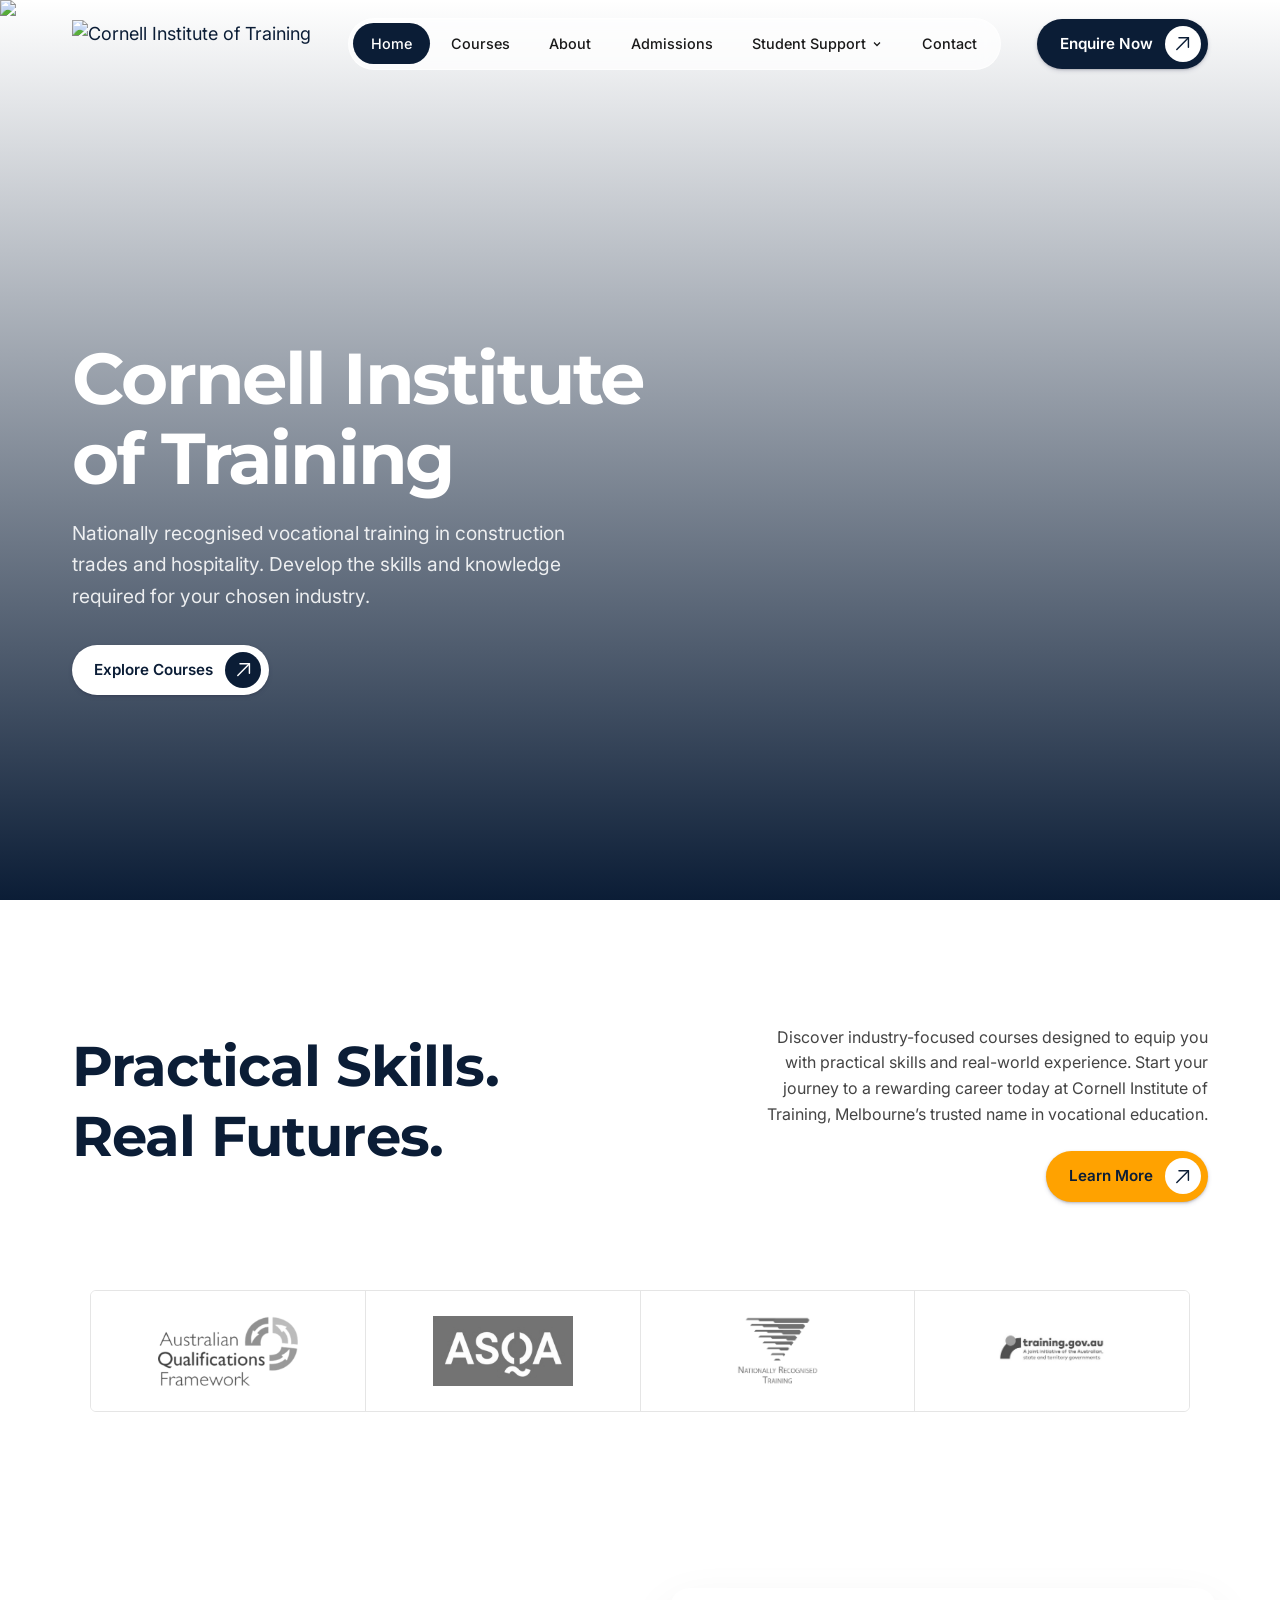
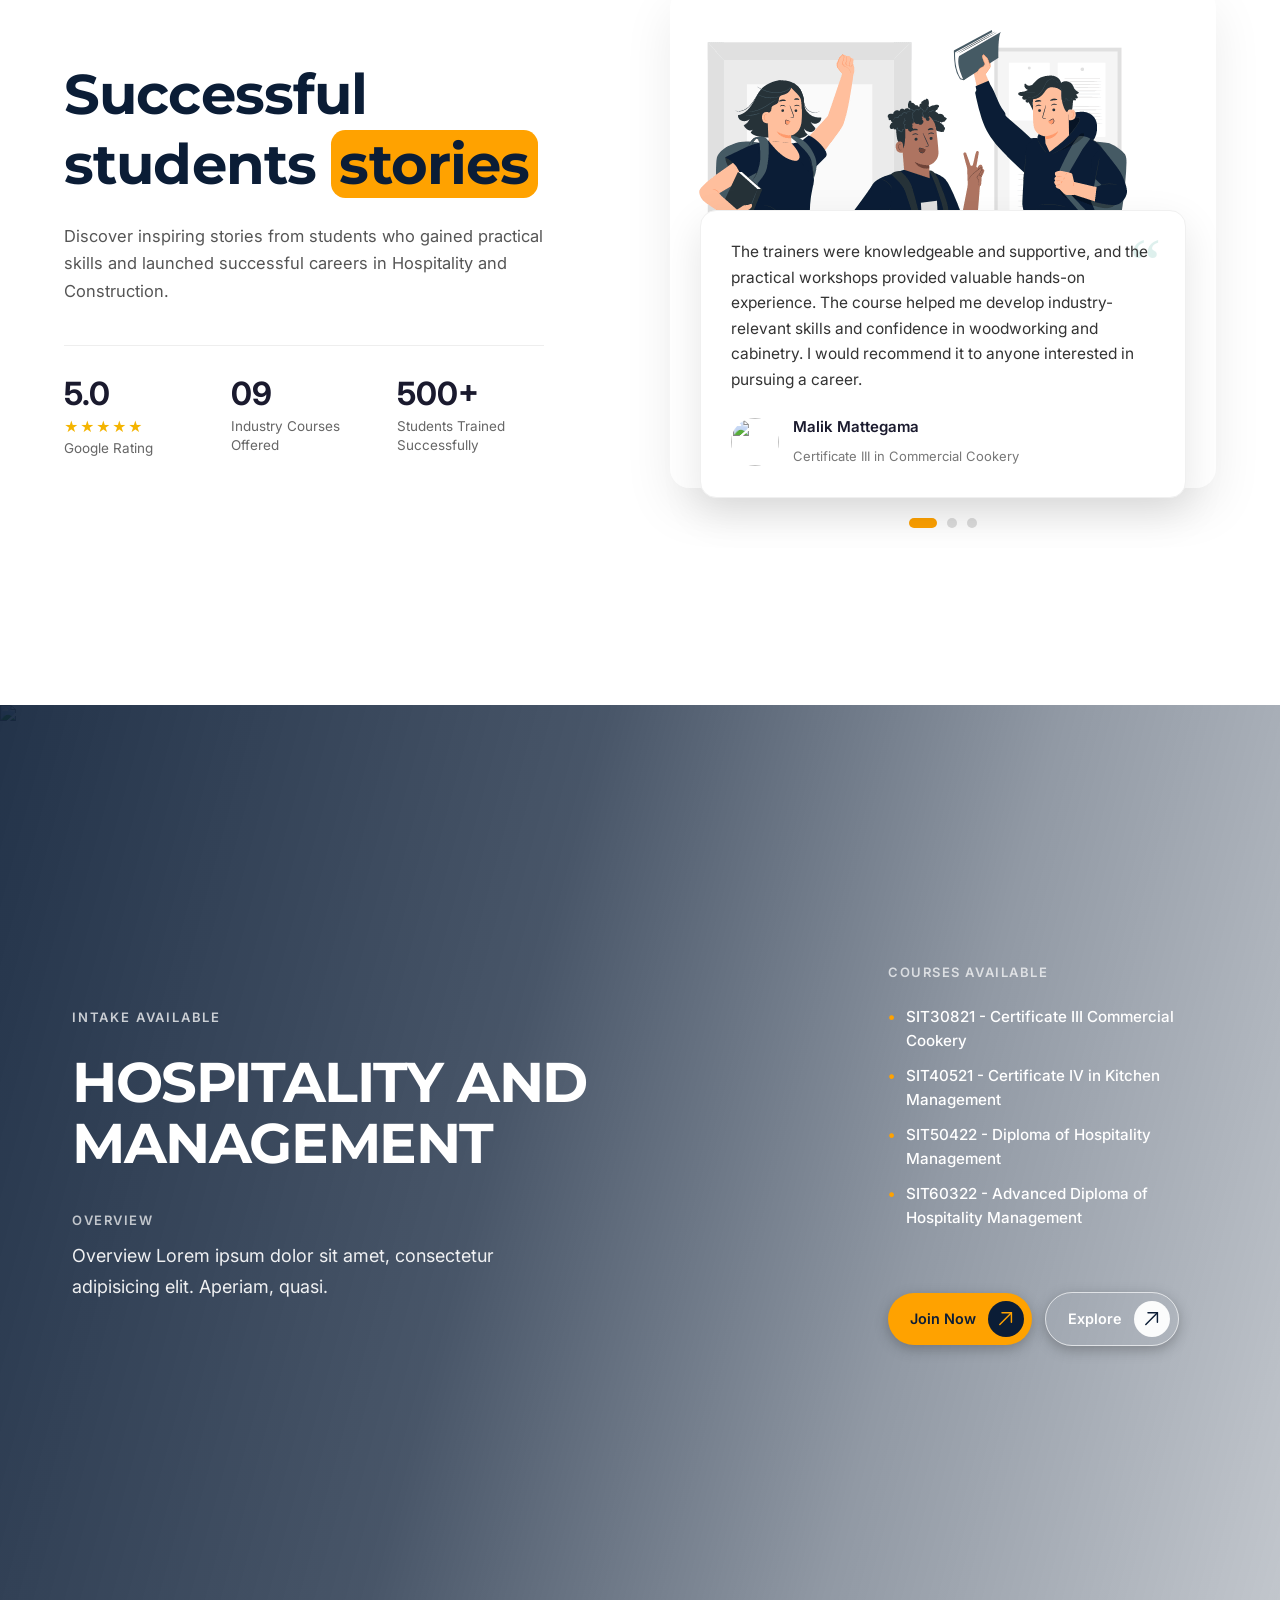
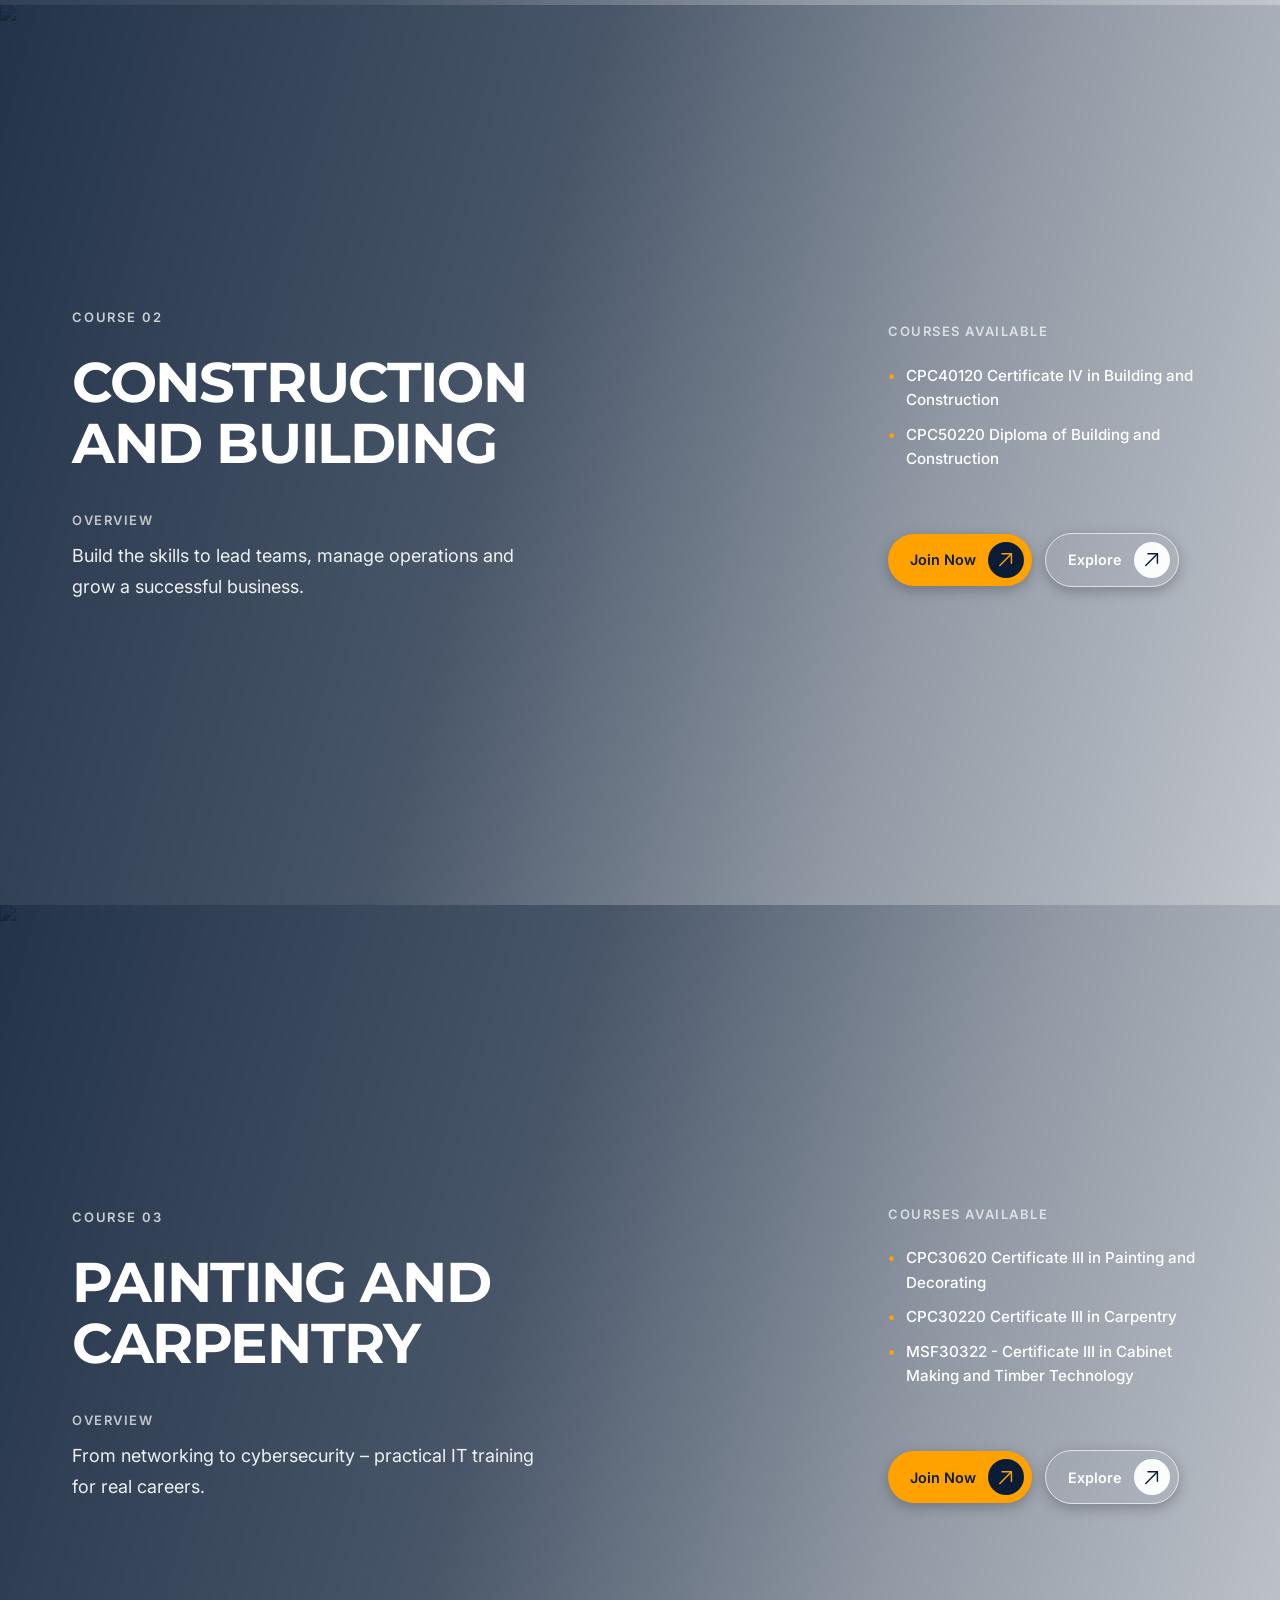
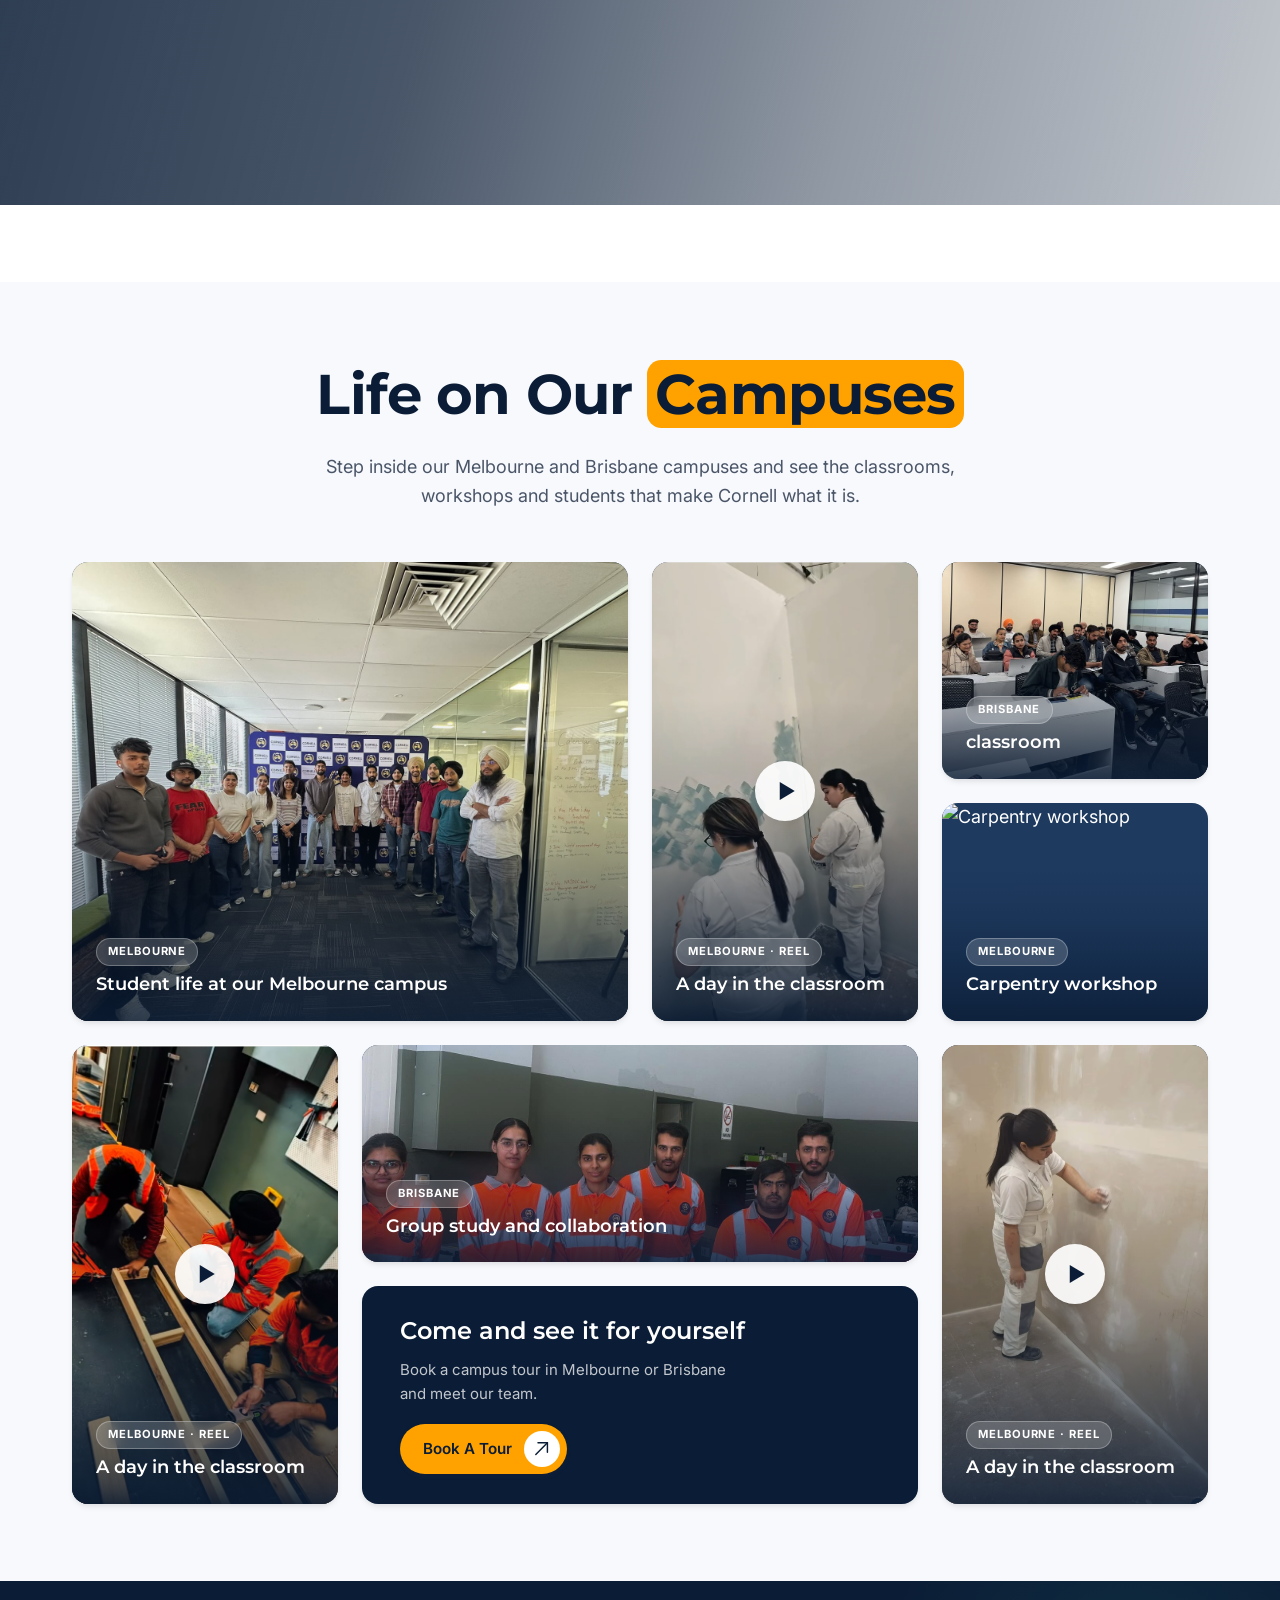
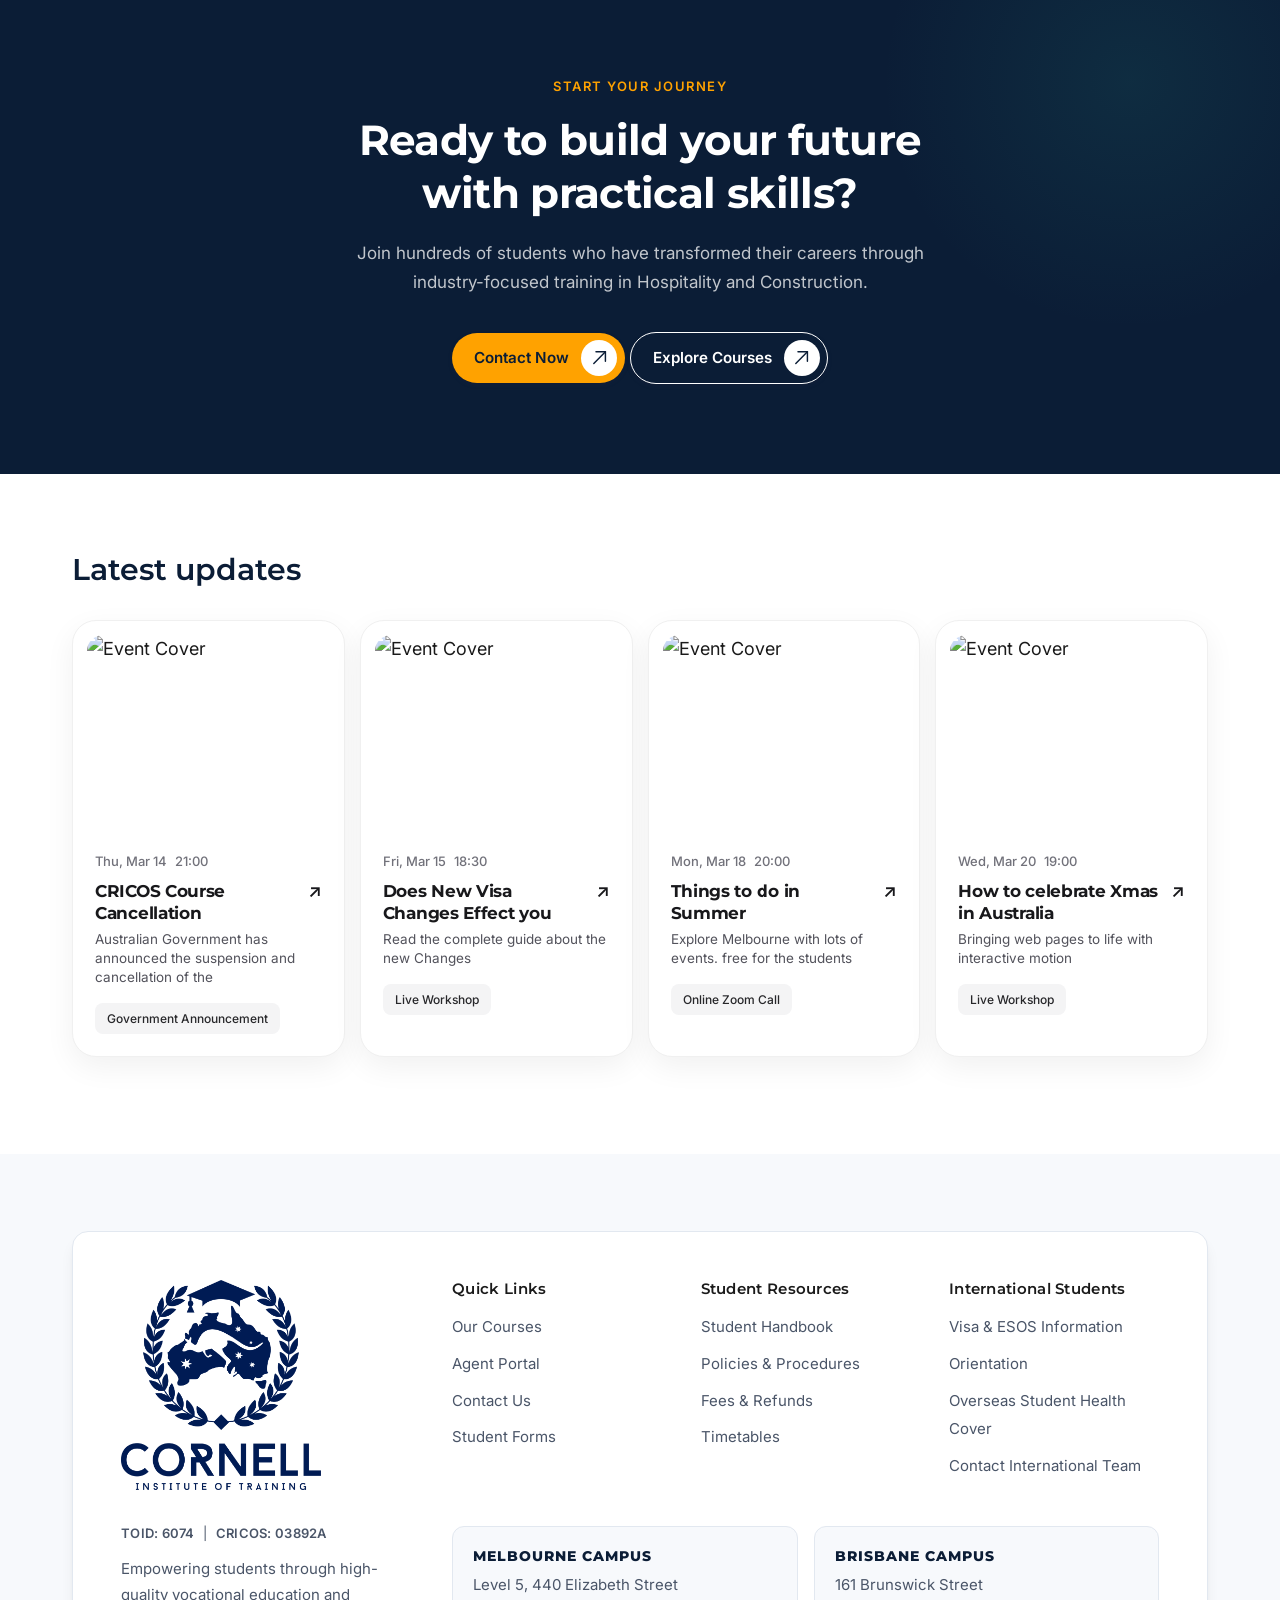
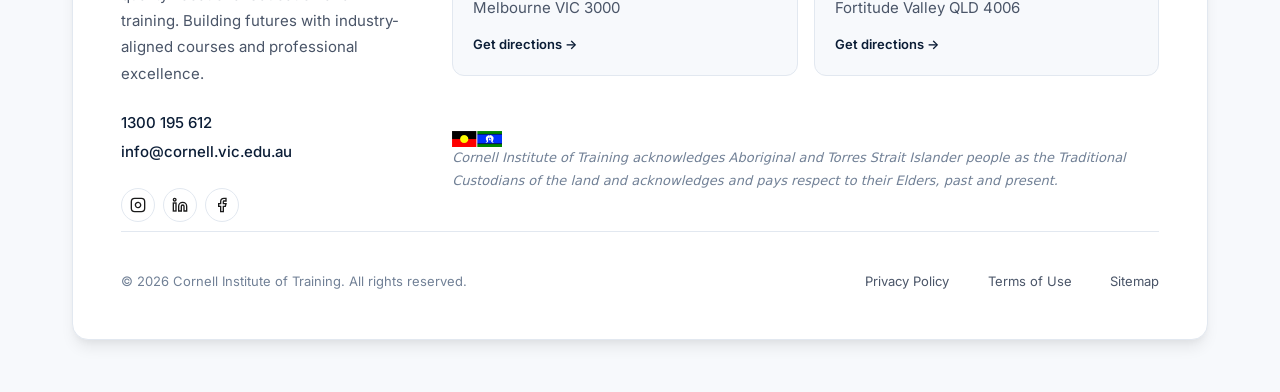
==== commit b224199c: "update the blog section" ====
--- a/index.html
+++ b/index.html
@@ -18,6 +18,7 @@
     <link rel="stylesheet" href="assets/css/sections/cta.css" />
     <link rel="stylesheet" href="assets/css/sections/future-leaders.css" />
     <link rel="stylesheet" href="assets/css/sections/footer.css" />
+    <link rel="stylesheet" href="assets/css/sections/blog.css" />
 
     <!-- GSAP -->
     <script src="https://cdnjs.cloudflare.com/ajax/libs/gsap/3.12.5/gsap.min.js"></script>
@@ -210,7 +211,7 @@
         </div>
       </div>
     </section>
-  <!-- ===================== WHY US + TESTIMONIALS ===================== -->
+    <!-- ===================== WHY US + TESTIMONIALS ===================== -->
     <section class="why-testimonial-section" id="why-us">
       <div class="wt-container">
         <!-- LEFT - Fixed -->
@@ -250,7 +251,7 @@
             <div class="wt-slide active">
               <div class="wt-image-wrap">
                 <img
-                  src="https://images.unsplash.com/photo-1523240795612-9a054b0db644?w=800&h=600&fit=crop"
+                  src="assets/images/general/testimonial.gif"
                   alt="Student"
                 />
               </div>
@@ -281,7 +282,7 @@
             <div class="wt-slide">
               <div class="wt-image-wrap">
                 <img
-                  src="https://images.unsplash.com/photo-1509062522246-3755977927d7?w=800&h=600&fit=crop"
+                  src="assets/images/general/testimonial1.gif"
                   alt="Student"
                 />
               </div>
@@ -311,7 +312,7 @@
             <div class="wt-slide">
               <div class="wt-image-wrap">
                 <img
-                  src="https://images.unsplash.com/photo-1524178232363-1fb2b075b655?w=800&h=600&fit=crop"
+                  src="assets/images/general/testimonial.gif"
                   alt="Student"
                 />
               </div>
@@ -349,140 +350,160 @@
     </section>
 
     <!-- ===================== COURSES SECTION ===================== -->
-   <section class="courses-section" id="courses">
-  <!-- Header stays inside the container -->
-  
-
-  <!-- Full-bleed panels – outside the container -->
-  <div class="courses-panels">
-
-    <!-- PANEL 01 -->
-    <div class="course-panel">
-      <img
-        class="course-bg"
-        src="https://plus.unsplash.com/premium_photo-1682092170538-9ebcb3a09ac1?q=80&w=1471&auto=format&fit=crop&ixlib=rb-4.1.0&ixid=NHwxMjA3fDA%3D"
-        alt="Hospitality and Management"
-      />
-      <div class="course-overlay"></div>
-
-      <div class="course-wrapper">
-        <div class="course-left">
-          <span class="course-label">Intake Available</span>
-          <h2 class="course-title">Hospitality and Management</h2>
-          <div class="course-overview">
-            <h5>OVERVIEW</h5>
-            <p>
-              Overview Lorem ipsum dolor sit amet, consectetur adipisicing elit.
-              Aperiam, quasi.
-            </p>
-          </div>
-        </div>
-
-        <div class="course-right">
-          <h5 class="included-title">COURSES AVAILABLE</h5>
-          <ul class="included-list">
-            <li><a href="">SIT30821 - Certificate III Commercial Cookery</a></li>
-            <li><a href="">SIT40521 - Certificate IV in Kitchen Management</a></li>
-            <li><a href="">SIT50422 - Diploma of Hospitality Management</a></li>
-            <li><a href="">SIT60322 - Advanced Diploma of Hospitality Management</a></li>
-          </ul>
-          <div class="course-actions">
-            <a href="" class="btn-pill btn-pill-accent">
-              Join Now <span class="btn-icon">→</span>
-            </a>
-            <a href="" class="btn-pill btn-pill-soft">
-              Explore <span class="btn-icon">→</span>
-            </a>
+    <section class="courses-section" id="courses">
+      <!-- Header stays inside the container -->
+
+      <!-- Full-bleed panels – outside the container -->
+      <div class="courses-panels">
+        <!-- PANEL 01 -->
+        <div class="course-panel">
+          <img
+            class="course-bg"
+            src="https://plus.unsplash.com/premium_photo-1682092170538-9ebcb3a09ac1?q=80&w=1471&auto=format&fit=crop&ixlib=rb-4.1.0&ixid=NHwxMjA3fDA%3D"
+            alt="Hospitality and Management"
+          />
+          <div class="course-overlay"></div>
+
+          <div class="course-wrapper">
+            <div class="course-left">
+              <span class="course-label">Intake Available</span>
+              <h2 class="course-title">Hospitality and Management</h2>
+              <div class="course-overview">
+                <h5>OVERVIEW</h5>
+                <p>
+                  Overview Lorem ipsum dolor sit amet, consectetur adipisicing
+                  elit. Aperiam, quasi.
+                </p>
+              </div>
+            </div>
+
+            <div class="course-right">
+              <h5 class="included-title">COURSES AVAILABLE</h5>
+              <ul class="included-list">
+                <li>
+                  <a href="">SIT30821 - Certificate III Commercial Cookery</a>
+                </li>
+                <li>
+                  <a href="">SIT40521 - Certificate IV in Kitchen Management</a>
+                </li>
+                <li>
+                  <a href="">SIT50422 - Diploma of Hospitality Management</a>
+                </li>
+                <li>
+                  <a href=""
+                    >SIT60322 - Advanced Diploma of Hospitality Management</a
+                  >
+                </li>
+              </ul>
+              <div class="course-actions">
+                <a href="" class="btn-pill btn-pill-accent">
+                  Join Now <span class="btn-icon">→</span>
+                </a>
+                <a href="" class="btn-pill btn-pill-soft">
+                  Explore <span class="btn-icon">→</span>
+                </a>
+              </div>
+            </div>
+          </div>
+        </div>
+
+        <!-- PANEL 02 -->
+        <div class="course-panel">
+          <img
+            class="course-bg"
+            src="https://plus.unsplash.com/premium_photo-1681823100546-0541b5880f14?q=80&w=1470&auto=format&fit=crop&ixlib=rb-4.1.0&ixid=NHwxMjA3fDA%3D"
+            alt="Business & Leadership"
+          />
+          <div class="course-overlay"></div>
+
+          <div class="course-wrapper">
+            <div class="course-left">
+              <span class="course-label">COURSE 02</span>
+              <h2 class="course-title">Construction and Building</h2>
+              <div class="course-overview">
+                <h5>OVERVIEW</h5>
+                <p>
+                  Build the skills to lead teams, manage operations and grow a
+                  successful business.
+                </p>
+              </div>
+            </div>
+
+            <div class="course-right">
+              <h5 class="included-title">COURSES AVAILABLE</h5>
+              <ul class="included-list">
+                <li>
+                  <a href=""
+                    >CPC40120 Certificate IV in Building and Construction</a
+                  >
+                </li>
+                <li>
+                  <a href="">CPC50220 Diploma of Building and Construction</a>
+                </li>
+              </ul>
+              <div class="course-actions">
+                <a href="" class="btn-pill btn-pill-accent">
+                  Join Now <span class="btn-icon">→</span>
+                </a>
+                <a href="" class="btn-pill btn-pill-soft">
+                  Explore <span class="btn-icon">→</span>
+                </a>
+              </div>
+            </div>
+          </div>
+        </div>
+
+        <!-- PANEL 03 -->
+        <div class="course-panel">
+          <img
+            class="course-bg"
+            src="https://plus.unsplash.com/premium_photo-1683887034491-f58b4c4fca72?q=80&w=1169&auto=format&fit=crop"
+            alt="Information Technology"
+          />
+          <div class="course-overlay"></div>
+
+          <div class="course-wrapper">
+            <div class="course-left">
+              <span class="course-label">COURSE 03</span>
+              <h2 class="course-title">painting and Carpentry</h2>
+              <div class="course-overview">
+                <h5>OVERVIEW</h5>
+                <p>
+                  From networking to cybersecurity – practical IT training for
+                  real careers.
+                </p>
+              </div>
+            </div>
+
+            <div class="course-right">
+              <h5 class="included-title">COURSES AVAILABLE</h5>
+              <ul class="included-list">
+                <li>
+                  <a href=""
+                    >CPC30620 Certificate III in Painting and Decorating</a
+                  >
+                </li>
+                <li><a href="">CPC30220 Certificate III in Carpentry</a></li>
+                <li>
+                  <a href=""
+                    >MSF30322 - Certificate III in Cabinet Making and Timber
+                    Technology</a
+                  >
+                </li>
+              </ul>
+              <div class="course-actions">
+                <a href="" class="btn-pill btn-pill-accent">
+                  Join Now <span class="btn-icon">→</span>
+                </a>
+                <a href="" class="btn-pill btn-pill-soft">
+                  Explore <span class="btn-icon">→</span>
+                </a>
+              </div>
+            </div>
           </div>
         </div>
       </div>
-    </div>
-
-    <!-- PANEL 02 -->
-    <div class="course-panel">
-      <img
-        class="course-bg"
-        src="https://plus.unsplash.com/premium_photo-1681823100546-0541b5880f14?q=80&w=1470&auto=format&fit=crop&ixlib=rb-4.1.0&ixid=NHwxMjA3fDA%3D"
-        alt="Business & Leadership"
-      />
-      <div class="course-overlay"></div>
-
-      <div class="course-wrapper">
-        <div class="course-left">
-          <span class="course-label">COURSE 02</span>
-          <h2 class="course-title">Construction and Building</h2>
-          <div class="course-overview">
-            <h5>OVERVIEW</h5>
-            <p>
-              Build the skills to lead teams, manage operations and grow a
-              successful business.
-            </p>
-          </div>
-        </div>
-
-        <div class="course-right">
-          <h5 class="included-title">COURSES AVAILABLE</h5>
-          <ul class="included-list">
-            <li><a href="">CPC40120 Certificate IV in Building and Construction</a></li>
-            <li><a href="">CPC50220 Diploma of Building and Construction</a></li>
-         
-          </ul>
-          <div class="course-actions">
-            <a href="" class="btn-pill btn-pill-accent">
-              Join Now <span class="btn-icon">→</span>
-            </a>
-            <a href="" class="btn-pill btn-pill-soft">
-              Explore <span class="btn-icon">→</span>
-            </a>
-          </div>
-        </div>
-      </div>
-    </div>
-
-    <!-- PANEL 03 -->
-    <div class="course-panel">
-      <img
-        class="course-bg"
-        src="https://plus.unsplash.com/premium_photo-1683887034491-f58b4c4fca72?q=80&w=1169&auto=format&fit=crop"
-        alt="Information Technology"
-      />
-      <div class="course-overlay"></div>
-
-      <div class="course-wrapper">
-        <div class="course-left">
-          <span class="course-label">COURSE 03</span>
-          <h2 class="course-title">painting and Carpentry</h2>
-          <div class="course-overview">
-            <h5>OVERVIEW</h5>
-            <p>
-              From networking to cybersecurity – practical IT training for
-              real careers.
-            </p>
-          </div>
-        </div>
-
-        <div class="course-right">
-          <h5 class="included-title">COURSES AVAILABLE</h5>
-          <ul class="included-list">
-            <li><a href="">CPC30620 Certificate III in Painting and Decorating</a></li>
-            <li><a href="">CPC30220 Certificate III in Carpentry</a></li>
-            <li><a href="">MSF30322 - Certificate III in Cabinet Making and Timber Technology</a></li>
-            
-          </ul>
-          <div class="course-actions">
-            <a href="" class="btn-pill btn-pill-accent">
-              Join Now <span class="btn-icon">→</span>
-            </a>
-            <a href="" class="btn-pill btn-pill-soft">
-              Explore <span class="btn-icon">→</span>
-            </a>
-          </div>
-        </div>
-      </div>
-    </div>
-
-  </div>
-</section>
+    </section>
     <section
       class="campus-section"
       id="campus-life"
@@ -490,7 +511,6 @@
     >
       <div class="container">
         <header class="campus-header">
-          <span class="campus-label">Campus Life</span>
           <h2 class="heading" id="campus-title">
             Life on Our <span>Campuses</span>
           </h2>
@@ -506,7 +526,7 @@
             type="button"
             class="bento-item bento-large"
             data-type="image"
-            data-full="https://images.unsplash.com/photo-1523050854058-8df90110c9f1?w=1600&q=80&auto=format&fit=crop"
+            data-full="assets/images/campus/campus.jpg"
           >
             <img
               src="assets/images/campus/campus.jpg"
@@ -604,7 +624,7 @@
             type="button"
             class="bento-item bento-wide"
             data-type="image"
-            data-full="https://images.unsplash.com/photo-1522202176988-66273c2fd55f?w=1600&q=80&auto=format&fit=crop"
+            data-full="assets/images/campus/practical1.jpg"
           >
             <img
               src="assets/images/campus/practical1.jpg"
@@ -693,8 +713,6 @@
         <p class="bento-lightbox__caption"></p>
       </div>
     </div>
-  
-  
 
     <!-- ===================== CTA SECTION ===================== -->
     <section class="cta-section">
@@ -722,142 +740,302 @@
         </div>
       </div>
     </section>
+
+    <section>
+      <div class="container">
+        <!-- update announcements -->
+        <h3 class="hading">Latest updates</h3>
+        <!-- Cards Grid Container -->
+        <div class="blogs-grid">
+          <!-- Card 1 -->
+          <a href="/blog-page.html" class="event-card">
+            <div class="card-image-wrapper">
+              <img
+                src="https://images.unsplash.com/photo-1544005313-94ddf0286df2?auto=format&fit=crop&w=800&q=80"
+                alt="Event Cover"
+                class="card-image"
+              />
+            </div>
+            <div class="card-content">
+              <div class="event-datetime">
+                <span class="event-date">Thu, Mar 14</span>
+                <span class="event-time">21:00</span>
+              </div>
+              <div class="event-title-row">
+                <h3 class="event-title">CRICOS Course Cancellation</h3>
+                <span class="external-arrow" aria-hidden="true">↗</span>
+              </div>
+              <p class="event-description">
+                Australian Government has announced the suspension and
+                cancellation of the
+              </p>
+              <div class="event-badge-wrapper">
+                <span class="event-badge">Government Announcement</span>
+              </div>
+            </div>
+          </a>
+
+          <!-- Card 2 -->
+          <a href="/blog-page.html" class="event-card">
+            <div class="card-image-wrapper">
+              <img
+                src="https://images.unsplash.com/photo-1507003211169-0a1dd7228f2d?auto=format&fit=crop&w=800&q=80"
+                alt="Event Cover"
+                class="card-image"
+              />
+            </div>
+            <div class="card-content">
+              <div class="event-datetime">
+                <span class="event-date">Fri, Mar 15</span>
+                <span class="event-time">18:30</span>
+              </div>
+              <div class="event-title-row">
+                <h3 class="event-title">Does New Visa Changes Effect you</h3>
+                <span class="external-arrow" aria-hidden="true">↗</span>
+              </div>
+              <p class="event-description">
+                Read the complete guide about the new Changes
+              </p>
+              <div class="event-badge-wrapper">
+                <span class="event-badge">Live Workshop</span>
+              </div>
+            </div>
+          </a>
+
+          <!-- Card 3 -->
+          <a href="/blog-page.html" class="event-card">
+            <div class="card-image-wrapper">
+              <img
+                src="https://images.unsplash.com/photo-1517841905240-472988babdf9?auto=format&fit=crop&w=800&q=80"
+                alt="Event Cover"
+                class="card-image"
+              />
+            </div>
+            <div class="card-content">
+              <div class="event-datetime">
+                <span class="event-date">Mon, Mar 18</span>
+                <span class="event-time">20:00</span>
+              </div>
+              <div class="event-title-row">
+                <h3 class="event-title">Things to do in Summer</h3>
+                <span class="external-arrow" aria-hidden="true">↗</span>
+              </div>
+              <p class="event-description">
+                Explore Melbourne with lots of events. free for the students
+              </p>
+              <div class="event-badge-wrapper">
+                <span class="event-badge">Online Zoom Call</span>
+              </div>
+            </div>
+          </a>
+
+          <!-- Card 4 -->
+          <a href="/blog-page.html" class="event-card">
+            <div class="card-image-wrapper">
+              <img
+                src="https://images.unsplash.com/photo-1500648767791-00dcc994a43e?auto=format&fit=crop&w=800&q=80"
+                alt="Event Cover"
+                class="card-image"
+              />
+            </div>
+            <div class="card-content">
+              <div class="event-datetime">
+                <span class="event-date">Wed, Mar 20</span>
+                <span class="event-time">19:00</span>
+              </div>
+              <div class="event-title-row">
+                <h3 class="event-title">How to celebrate Xmas in Australia</h3>
+                <span class="external-arrow" aria-hidden="true">↗</span>
+              </div>
+              <p class="event-description">
+                Bringing web pages to life with interactive motion
+              </p>
+              <div class="event-badge-wrapper">
+                <span class="event-badge">Live Workshop</span>
+              </div>
+            </div>
+          </a>
+        </div>
+      </div>
+    </section>
+
     <!-- Footer HTML matching reference layout -->
-  <footer class="site-footer">
-  <div class="container">
-    <div class="footer-card">
-
-      <!-- Main Grid -->
-      <div class="footer-grid">
-
-        <!-- Left: Brand -->
-        <div class="footer-brand">
-          <a href="https://www.cornell.vic.edu.au" class="footer-logo">
-            <img
-              src="assets/images/logo/logotransparent.png"
-              alt="Cornell Institute of Training"
-              width="200"
-            />
-          </a>
-
-          <p class="footer-rto">
-            <strong>TOID: 6074</strong> &nbsp;|&nbsp; <strong>CRICOS: 03892A</strong>
-          </p>
-
-          <p class="footer-about">
-            Empowering students through high-quality vocational education and training.
-            Building futures with industry-aligned courses and professional excellence.
-          </p>
-
-          <div class="footer-contact">
-            <a href="tel:1300195612">1300 195 612</a>
-            <a href="mailto:info@cornell.vic.edu.au">info@cornell.vic.edu.au</a>
-          </div>
-
-          <div class="footer-socials">
-            <a href="#" aria-label="Instagram" class="social-icon">
-              <svg width="16" height="16" viewBox="0 0 24 24" fill="none" stroke="currentColor" stroke-width="2">
-                <rect width="20" height="20" x="2" y="2" rx="5" ry="5"/>
-                <path d="M16 11.37A4 4 0 1 1 12.63 8 4 4 0 0 1 16 11.37z"/>
-                <line x1="17.5" x2="17.51" y1="6.5" y2="6.5"/>
-              </svg>
-            </a>
-            <a href="#" aria-label="LinkedIn" class="social-icon">
-              <svg width="16" height="16" viewBox="0 0 24 24" fill="none" stroke="currentColor" stroke-width="2">
-                <path d="M16 8a6 6 0 0 1 6 6v7h-4v-7a2 2 0 0 0-2-2 2 2 0 0 0-2 2v7h-4v-7a6 6 0 0 1 6-6z"/>
-                <rect width="4" height="12" x="2" y="9"/>
-                <circle cx="4" cy="4" r="2"/>
-              </svg>
-            </a>
-            <a href="#" aria-label="Facebook" class="social-icon">
-              <svg width="16" height="16" viewBox="0 0 24 24" fill="none" stroke="currentColor" stroke-width="2">
-                <path d="M18 2h-3a5 5 0 0 0-5 5v3H7v4h3v8h4v-8h3l1-4h-4V7a1 1 0 0 1 1-1h3z"/>
-              </svg>
-            </a>
-          </div>
-        </div>
-
-        <!-- Right side: Links + Campuses stacked -->
-        <div class="footer-right">
-          <!-- Link columns -->
-          <div class="footer-links-group">
-            <div class="footer-col">
-              <h4 class="footer-heading">Quick Links</h4>
-              <ul class="footer-links">
-                <li><a href="#">Our Courses</a></li>
-                <li><a href="#">Agent Portal</a></li>
-                <li><a href="#">Contact Us</a></li>
-                <li><a href="#">Student Forms</a></li>
-              </ul>
-            </div>
-
-            <div class="footer-col">
-              <h4 class="footer-heading">Student Resources</h4>
-              <ul class="footer-links">
-                <li><a href="#">Student Handbook</a></li>
-                <li><a href="#">Policies &amp; Procedures</a></li>
-                <li><a href="#">Fees &amp; Refunds</a></li>
-                <li><a href="#">Timetables</a></li>
-              </ul>
-            </div>
-
-            <div class="footer-col">
-              <h4 class="footer-heading">International Students</h4>
-              <ul class="footer-links">
-                <li><a href="#">Visa &amp; ESOS Information</a></li>
-                <li><a href="#">Orientation</a></li>
-                <li><a href="#">Overseas Student Health Cover</a></li>
-                <li><a href="#">Contact International Team</a></li>
-              </ul>
-            </div>
-          </div>
-
-          <!-- Campuses sit right under the links → fills the empty space -->
-          <div class="footer-campuses">
-            <div class="campus-card">
-              <span class="campus-label">Melbourne Campus</span>
-              <p>Level 5, 440 Elizabeth Street<br>Melbourne VIC 3000</p>
-              <a href="https://maps.google.com/?q=Level+5,+440+Elizabeth+Street,+Melbourne+VIC+3000"
-                 target="_blank" rel="noopener" class="campus-link">
-                Get directions →
+    <footer class="site-footer">
+      <div class="container">
+        <div class="footer-card">
+          <!-- Main Grid -->
+          <div class="footer-grid">
+            <!-- Left: Brand -->
+            <div class="footer-brand">
+              <a href="https://www.cornell.vic.edu.au" class="footer-logo">
+                <img
+                  src="assets/images/logo/logotransparent.png"
+                  alt="Cornell Institute of Training"
+                  width="200"
+                />
               </a>
-            </div>
-
-            <div class="campus-card">
-              <span class="campus-label">Brisbane Campus</span>
-              <p>161 Brunswick Street<br>Fortitude Valley QLD 4006</p>
-              <a href="https://maps.google.com/?q=161+Brunswick+Street,+Fortitude+Valley+QLD+4006"
-                 target="_blank" rel="noopener" class="campus-link">
-                Get directions →
-              </a>
-            </div>
-              <div class="footer-acknowledgement">
-        <p>
-           <img src="assets/images/general/flag.png" width="50px" alt="">   Cornell Institute of Training acknowledges Aboriginal and Torres Strait Islander people as the Traditional Custodians of the land and acknowledges and pays respect to their Elders, past and present.
-        </p>
+
+              <p class="footer-rto">
+                <strong>TOID: 6074</strong> &nbsp;|&nbsp;
+                <strong>CRICOS: 03892A</strong>
+              </p>
+
+              <p class="footer-about">
+                Empowering students through high-quality vocational education
+                and training. Building futures with industry-aligned courses and
+                professional excellence.
+              </p>
+
+              <div class="footer-contact">
+                <a href="tel:1300195612">1300 195 612</a>
+                <a href="mailto:info@cornell.vic.edu.au"
+                  >info@cornell.vic.edu.au</a
+                >
+              </div>
+
+              <div class="footer-socials">
+                <a href="#" aria-label="Instagram" class="social-icon">
+                  <svg
+                    width="16"
+                    height="16"
+                    viewBox="0 0 24 24"
+                    fill="none"
+                    stroke="currentColor"
+                    stroke-width="2"
+                  >
+                    <rect width="20" height="20" x="2" y="2" rx="5" ry="5" />
+                    <path d="M16 11.37A4 4 0 1 1 12.63 8 4 4 0 0 1 16 11.37z" />
+                    <line x1="17.5" x2="17.51" y1="6.5" y2="6.5" />
+                  </svg>
+                </a>
+                <a href="#" aria-label="LinkedIn" class="social-icon">
+                  <svg
+                    width="16"
+                    height="16"
+                    viewBox="0 0 24 24"
+                    fill="none"
+                    stroke="currentColor"
+                    stroke-width="2"
+                  >
+                    <path
+                      d="M16 8a6 6 0 0 1 6 6v7h-4v-7a2 2 0 0 0-2-2 2 2 0 0 0-2 2v7h-4v-7a6 6 0 0 1 6-6z"
+                    />
+                    <rect width="4" height="12" x="2" y="9" />
+                    <circle cx="4" cy="4" r="2" />
+                  </svg>
+                </a>
+                <a href="#" aria-label="Facebook" class="social-icon">
+                  <svg
+                    width="16"
+                    height="16"
+                    viewBox="0 0 24 24"
+                    fill="none"
+                    stroke="currentColor"
+                    stroke-width="2"
+                  >
+                    <path
+                      d="M18 2h-3a5 5 0 0 0-5 5v3H7v4h3v8h4v-8h3l1-4h-4V7a1 1 0 0 1 1-1h3z"
+                    />
+                  </svg>
+                </a>
+              </div>
+            </div>
+
+            <!-- Right side: Links + Campuses stacked -->
+            <div class="footer-right">
+              <!-- Link columns -->
+              <div class="footer-links-group">
+                <div class="footer-col">
+                  <h4 class="footer-heading">Quick Links</h4>
+                  <ul class="footer-links">
+                    <li><a href="#">Our Courses</a></li>
+                    <li><a href="#">Agent Portal</a></li>
+                    <li><a href="#">Contact Us</a></li>
+                    <li><a href="#">Student Forms</a></li>
+                  </ul>
+                </div>
+
+                <div class="footer-col">
+                  <h4 class="footer-heading">Student Resources</h4>
+                  <ul class="footer-links">
+                    <li><a href="#">Student Handbook</a></li>
+                    <li><a href="#">Policies &amp; Procedures</a></li>
+                    <li><a href="#">Fees &amp; Refunds</a></li>
+                    <li><a href="#">Timetables</a></li>
+                  </ul>
+                </div>
+
+                <div class="footer-col">
+                  <h4 class="footer-heading">International Students</h4>
+                  <ul class="footer-links">
+                    <li><a href="#">Visa &amp; ESOS Information</a></li>
+                    <li><a href="#">Orientation</a></li>
+                    <li><a href="#">Overseas Student Health Cover</a></li>
+                    <li><a href="#">Contact International Team</a></li>
+                  </ul>
+                </div>
+              </div>
+
+              <!-- Campuses sit right under the links → fills the empty space -->
+              <div class="footer-campuses">
+                <div class="campus-card">
+                  <span class="campus-label">Melbourne Campus</span>
+                  <p>Level 5, 440 Elizabeth Street<br />Melbourne VIC 3000</p>
+                  <a
+                    href="https://maps.google.com/?q=Level+5,+440+Elizabeth+Street,+Melbourne+VIC+3000"
+                    target="_blank"
+                    rel="noopener"
+                    class="campus-link"
+                  >
+                    Get directions →
+                  </a>
+                </div>
+
+                <div class="campus-card">
+                  <span class="campus-label">Brisbane Campus</span>
+                  <p>161 Brunswick Street<br />Fortitude Valley QLD 4006</p>
+                  <a
+                    href="https://maps.google.com/?q=161+Brunswick+Street,+Fortitude+Valley+QLD+4006"
+                    target="_blank"
+                    rel="noopener"
+                    class="campus-link"
+                  >
+                    Get directions →
+                  </a>
+                </div>
+                <div class="footer-acknowledgement">
+                  <p>
+                    <img
+                      src="assets/images/general/flag.png"
+                      width="50px"
+                      alt=""
+                    />
+                    Cornell Institute of Training acknowledges Aboriginal and
+                    Torres Strait Islander people as the Traditional Custodians
+                    of the land and acknowledges and pays respect to their
+                    Elders, past and present.
+                  </p>
+                </div>
+              </div>
+            </div>
+          </div>
+
+          <!-- Acknowledgement -->
+
+          <!-- Bottom Bar -->
+          <div class="footer-bottom">
+            <p class="copyright">
+              © 2026 Cornell Institute of Training. All rights reserved.
+            </p>
+            <div class="footer-legal-links">
+              <a href="#">Privacy Policy</a>
+              <a href="#">Terms of Use</a>
+              <a href="#">Sitemap</a>
+            </div>
+          </div>
+        </div>
       </div>
-          </div>
-        </div>
-      </div>
-
-      <!-- Acknowledgement -->
-    
-
-      <!-- Bottom Bar -->
-      <div class="footer-bottom">
-        <p class="copyright">
-          © 2026 Cornell Institute of Training. All rights reserved.
-        </p>
-        <div class="footer-legal-links">
-          <a href="#">Privacy Policy</a>
-          <a href="#">Terms of Use</a>
-          <a href="#">Sitemap</a>
-        </div>
-      </div>
-
-    </div>
-  </div>
-</footer>
+    </footer>
     <script src="https://cdnjs.cloudflare.com/ajax/libs/gsap/3.12.5/gsap.min.js"></script>
     <script src="https://cdnjs.cloudflare.com/ajax/libs/gsap/3.12.5/ScrollTrigger.min.js"></script>
     <script src="assets/js/courses-gsap.js"></script>
--- a/assets/css/sections/blog.css
+++ b/assets/css/sections/blog.css
@@ -0,0 +1,142 @@
+/* Container Grid to hold 4 columns */
+.blogs-grid {
+  display: grid;
+  grid-template-columns: repeat(4, 1fr);
+  gap: 15px;
+  width: 100%;
+
+  margin: 0 auto;
+  padding: 20px 0;
+}
+
+/* Updated Event Card CSS */
+.event-card {
+  display: block;
+  width: 100%;
+  max-width: 100%; /* Removes fixed max-width restriction so grid controls sizing */
+  background-color: #ffffff;
+  border-radius: 24px;
+  box-shadow: 0 10px 30px rgba(0, 0, 0, 0.06);
+  border: 1px solid #f0f0f0;
+  overflow: hidden;
+
+  padding: 14px;
+  text-decoration: none;
+  color: inherit;
+  transition:
+    transform 0.25s ease,
+    box-shadow 0.25s ease;
+}
+
+.event-card:hover {
+  transform: translateY(-4px);
+  box-shadow: 0 16px 40px rgba(0, 0, 0, 0.1);
+}
+
+.card-image-wrapper {
+  position: relative;
+  width: 100%;
+  height: 200px; /* Slightly adjusted height to fit 4-column layout nicely */
+  border-radius: 16px;
+  overflow: hidden;
+}
+
+.card-image {
+  width: 100%;
+  height: 100%;
+  object-fit: cover;
+  display: block;
+  transition: transform 0.4s ease;
+}
+
+.event-card:hover .card-image {
+  transform: scale(1.05);
+}
+
+.card-content {
+  padding: 16px 8px 8px 8px;
+}
+
+.event-datetime {
+  display: flex;
+  gap: 8px;
+  font-size: 13px;
+  font-weight: 500;
+  color: #71717a;
+  margin-bottom: 8px;
+}
+
+.event-date {
+  color: #71717a;
+}
+
+.event-time {
+  color: #71717a;
+}
+
+.event-title-row {
+  display: flex;
+  justify-content: space-between;
+  align-items: flex-start;
+  gap: 8px;
+  margin-bottom: 6px;
+}
+
+.event-title {
+  font-size: 17px;
+  font-weight: 700;
+  color: #18181b;
+  margin: 0;
+  letter-spacing: -0.3px;
+  line-height: 1.3;
+}
+
+.external-arrow {
+  font-size: 18px;
+  color: #18181b;
+  font-weight: 600;
+  line-height: 1;
+  flex-shrink: 0;
+  margin-top: 2px;
+  transition: transform 0.2s ease;
+}
+
+.event-card:hover .external-arrow {
+  transform: translate(2px, -2px);
+}
+
+.event-description {
+  font-size: 13.5px;
+  color: #52525b;
+  margin: 0 0 16px 0;
+  line-height: 1.4;
+}
+
+.event-badge-wrapper {
+  display: flex;
+  align-items: center;
+}
+
+.event-badge {
+  display: inline-block;
+  background-color: #f4f4f5;
+  color: #27272a;
+  font-size: 12px;
+  font-weight: 500;
+  padding: 6px 12px;
+  border-radius: 8px;
+}
+
+/* Responsive Breakpoints for Grid */
+@media (max-width: 1200px) {
+  .cards-grid {
+    grid-template-columns: repeat(2, 1fr); /* 2 columns on tablets */
+  }
+}
+
+@media (max-width: 640px) {
+  .cards-grid {
+    grid-template-columns: 1fr; /* 1 column on mobile phones */
+    padding: 10px;
+  }
+}
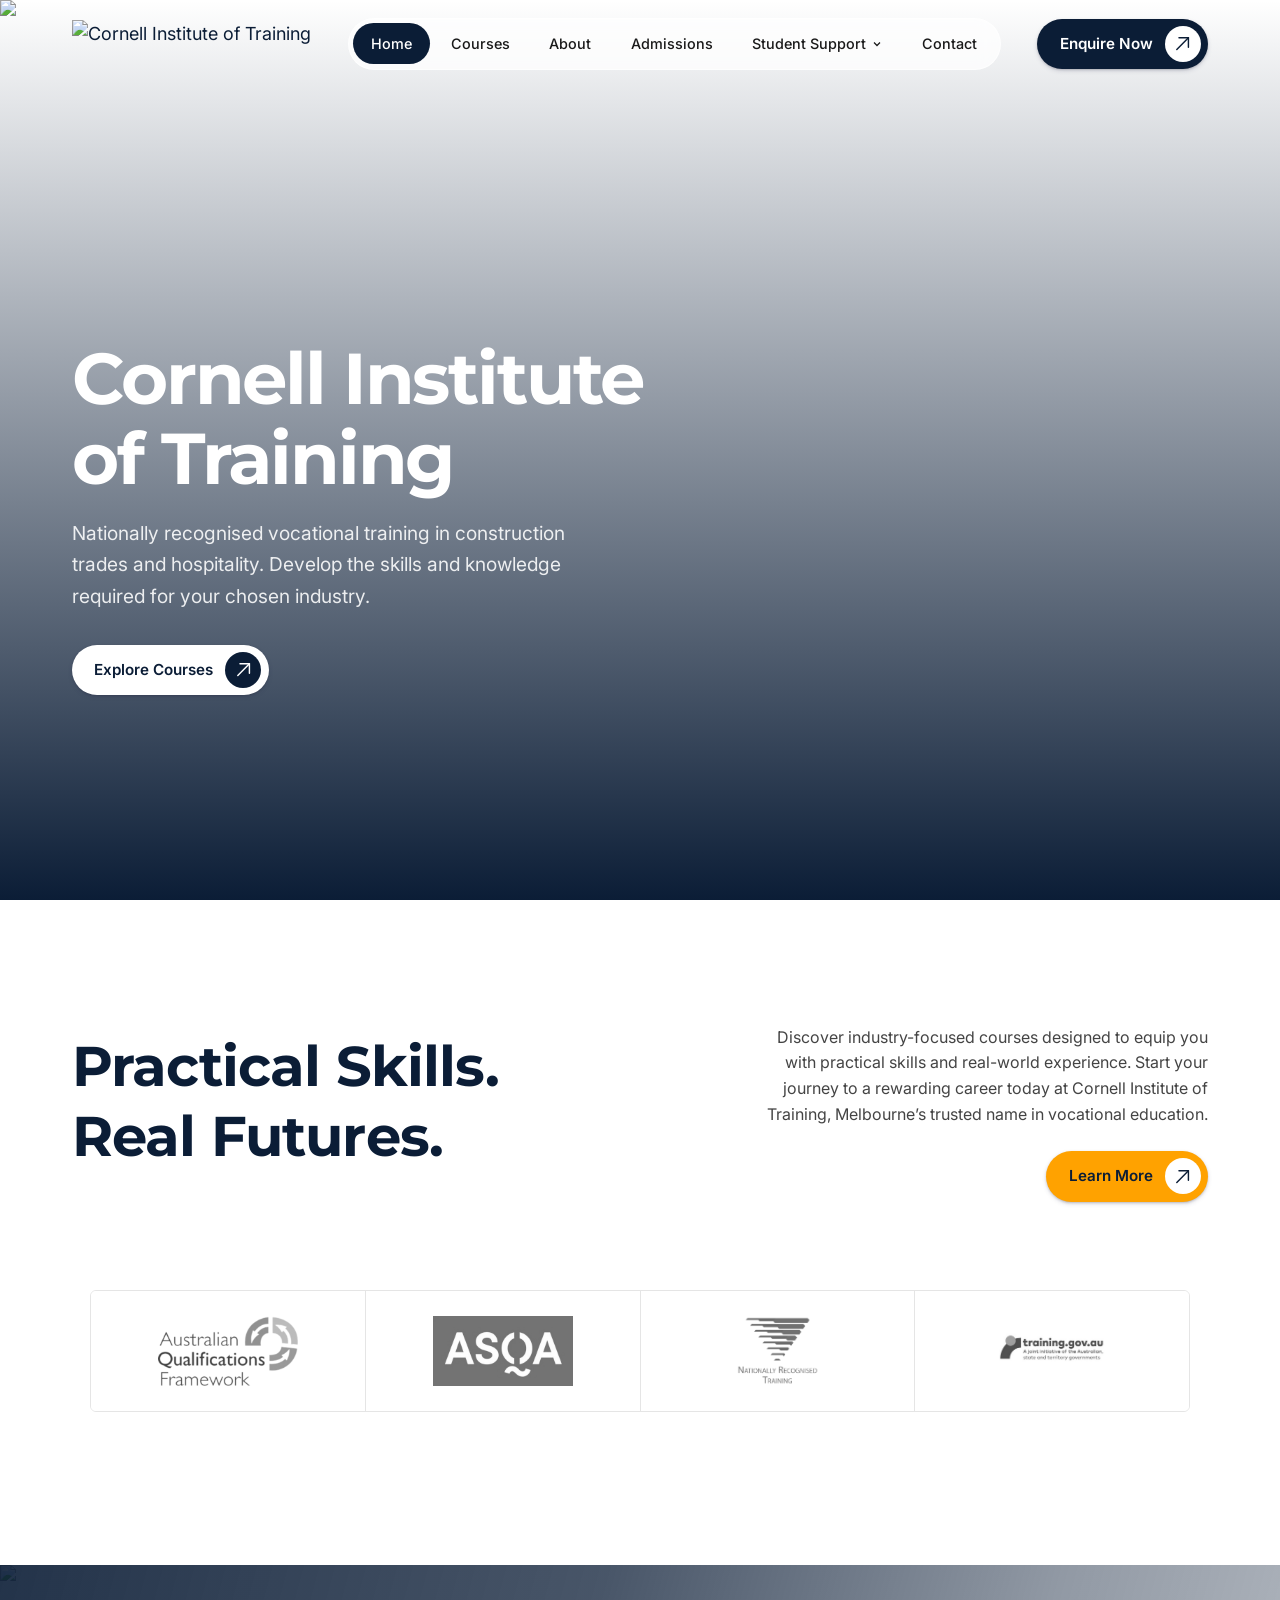
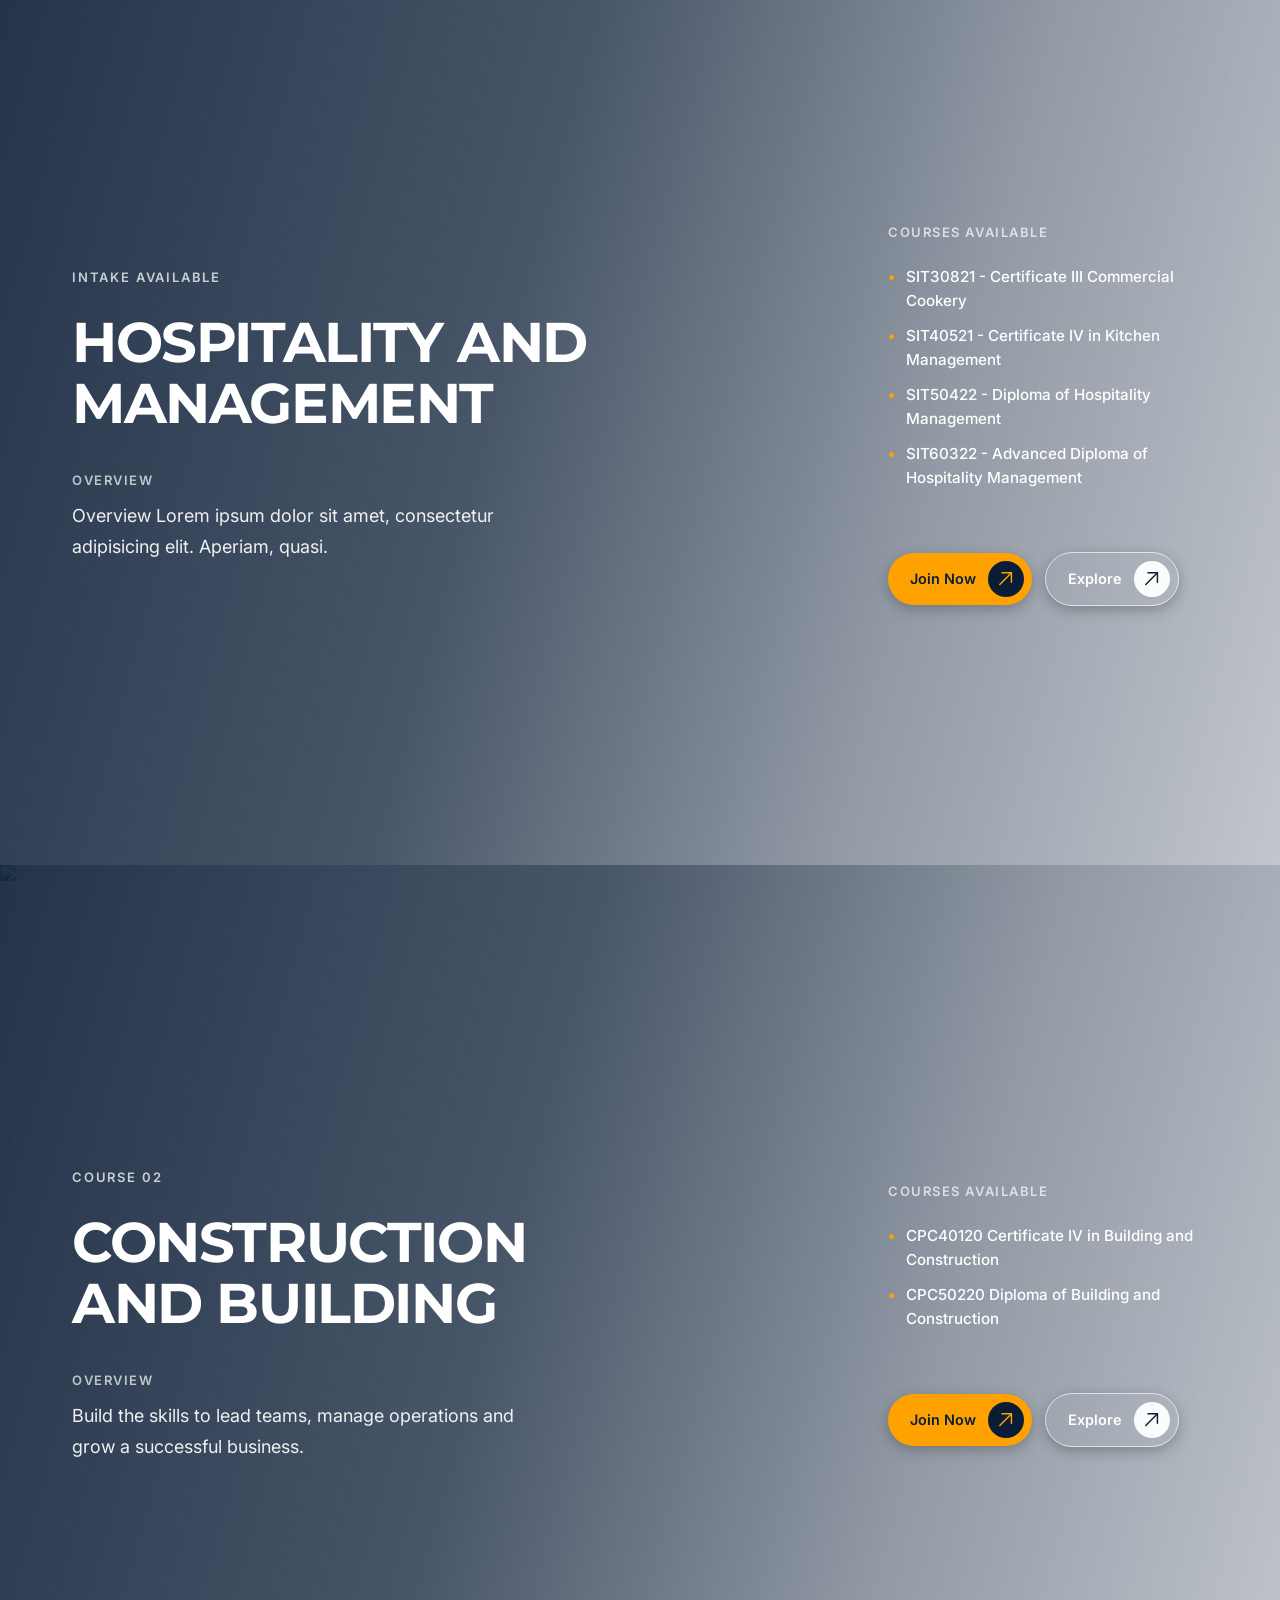
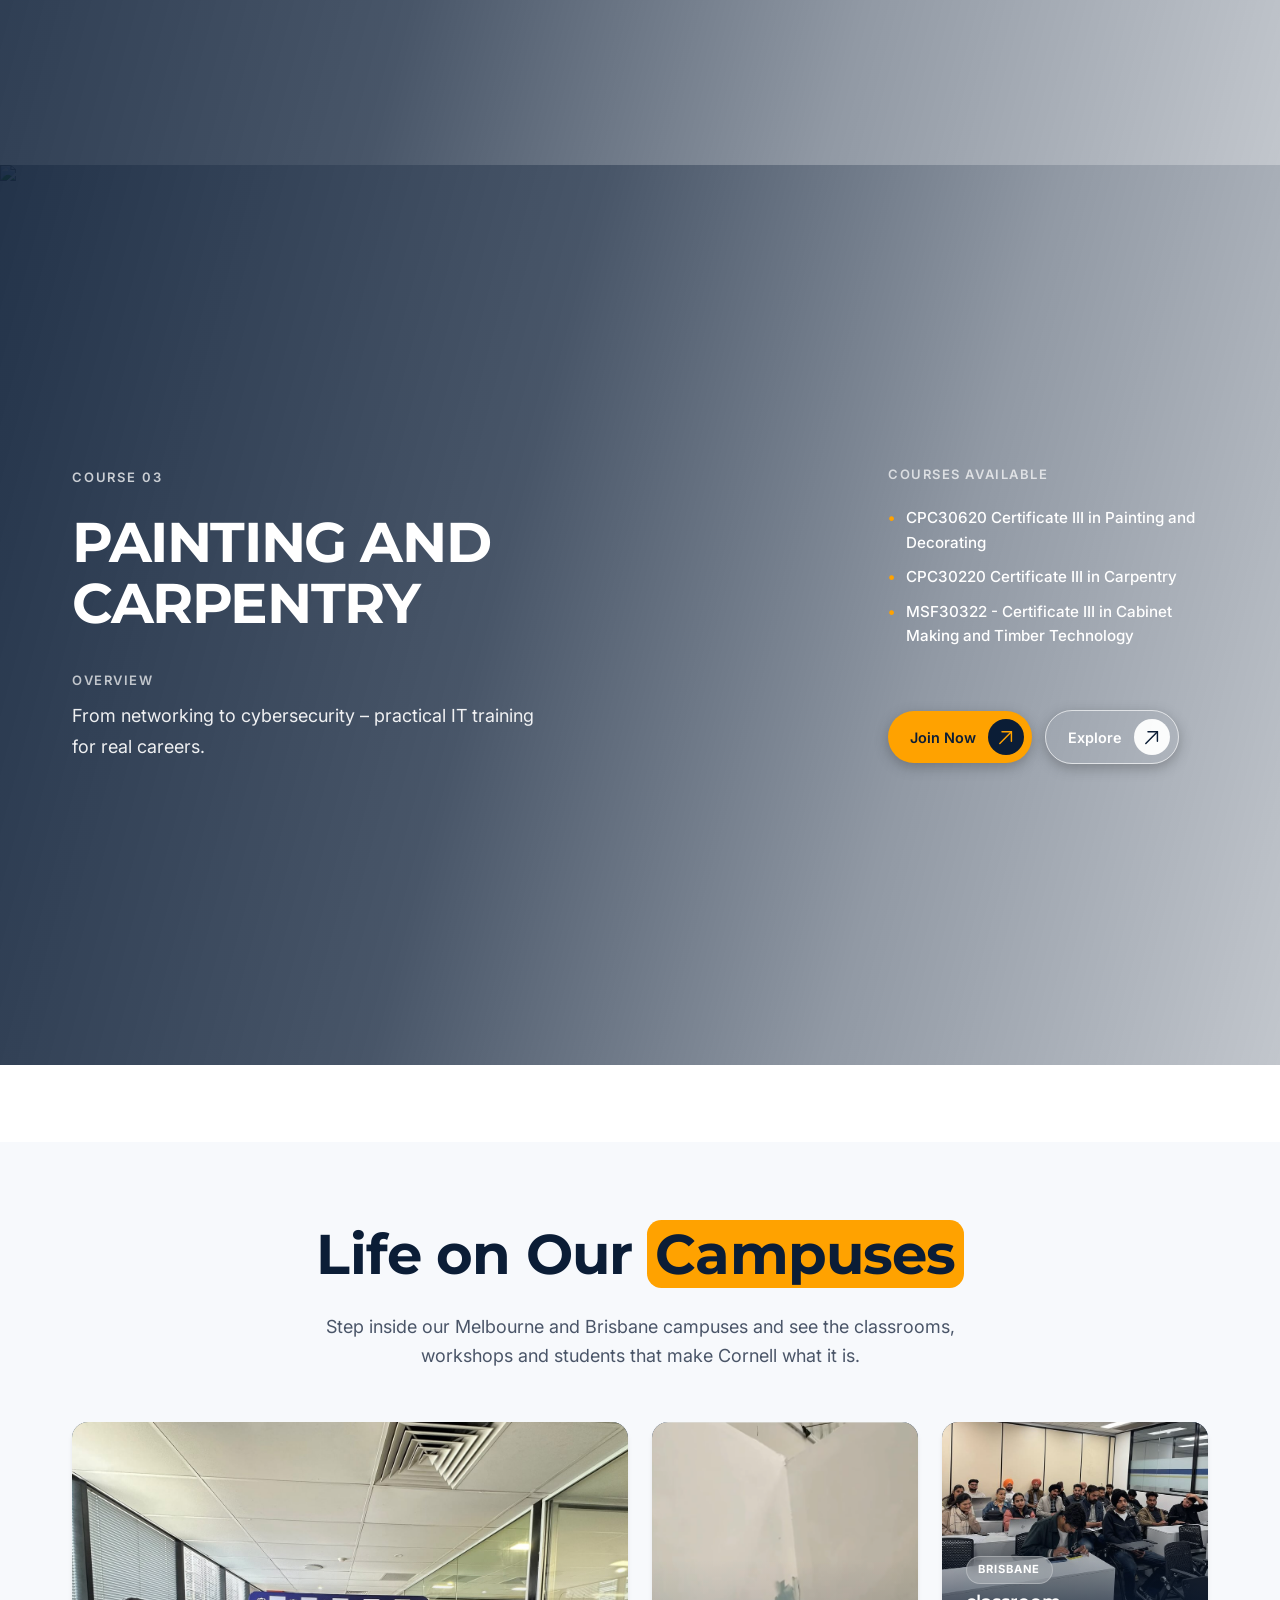
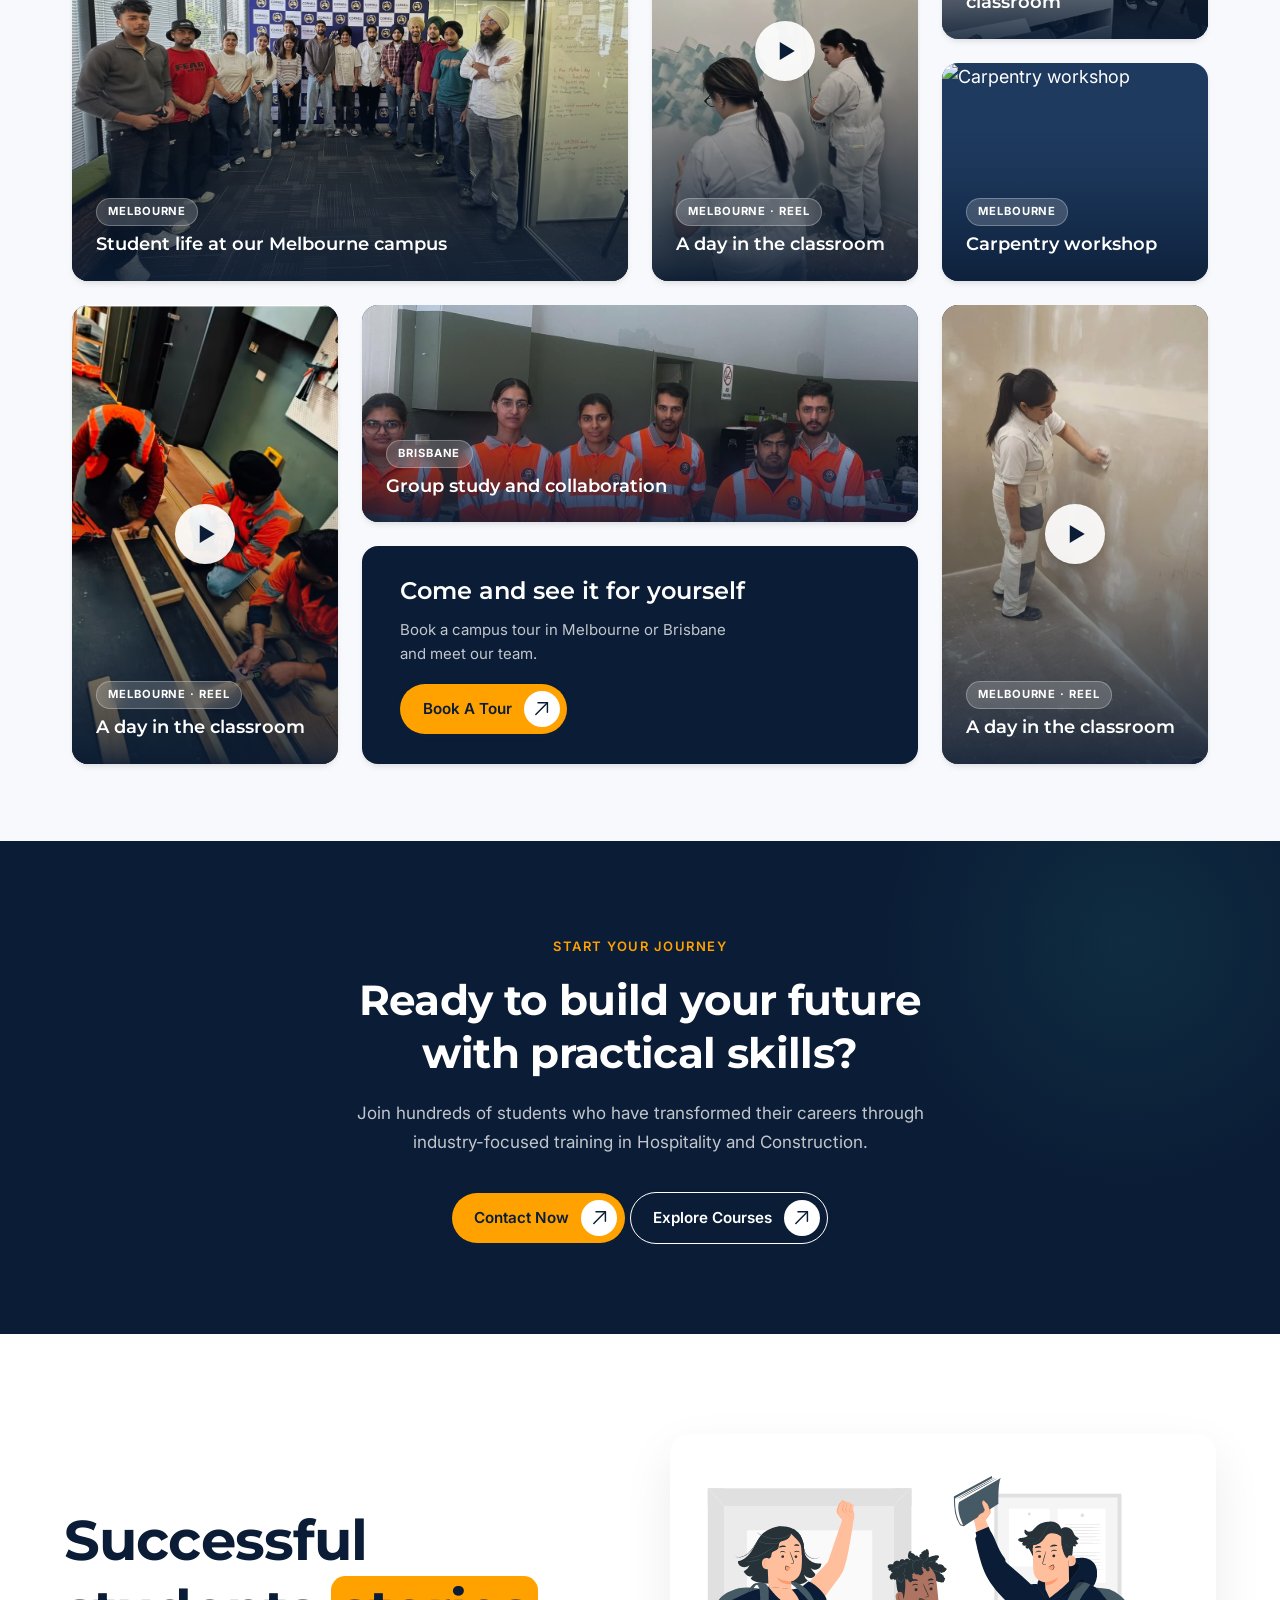
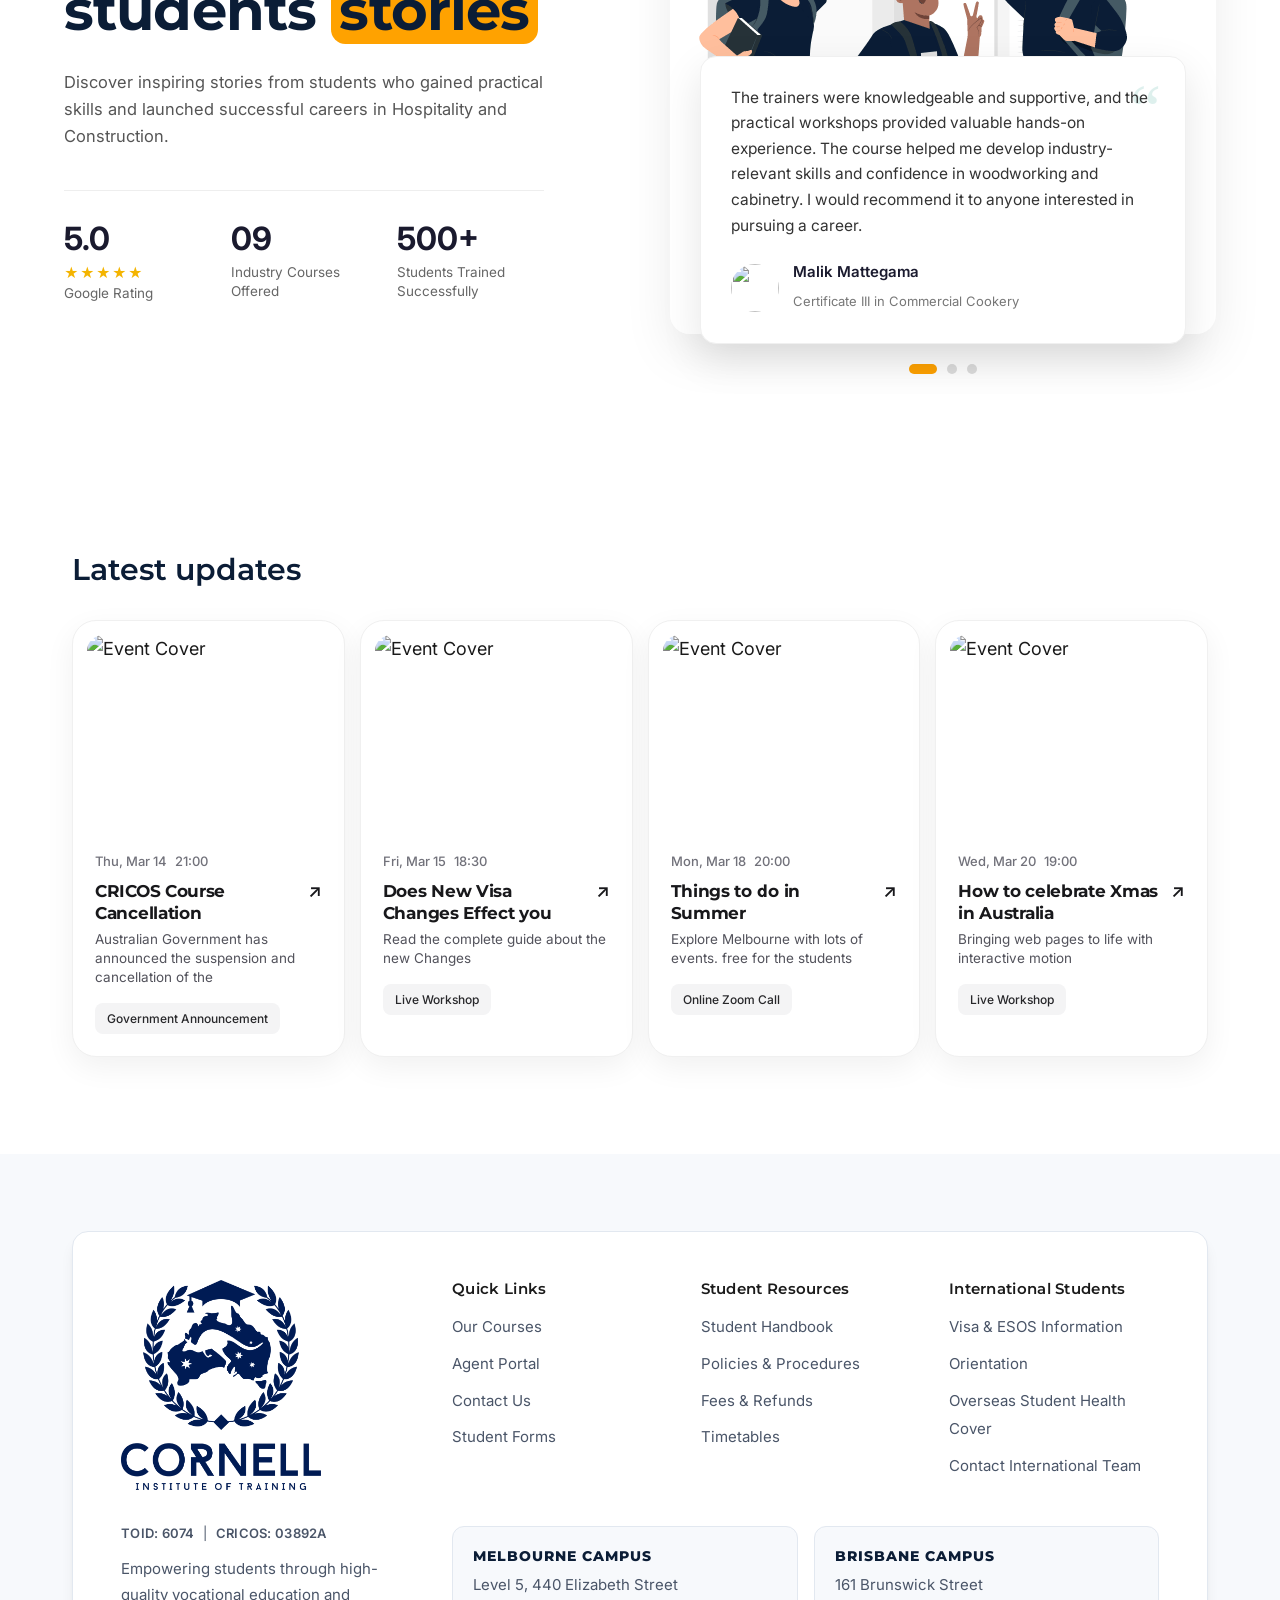
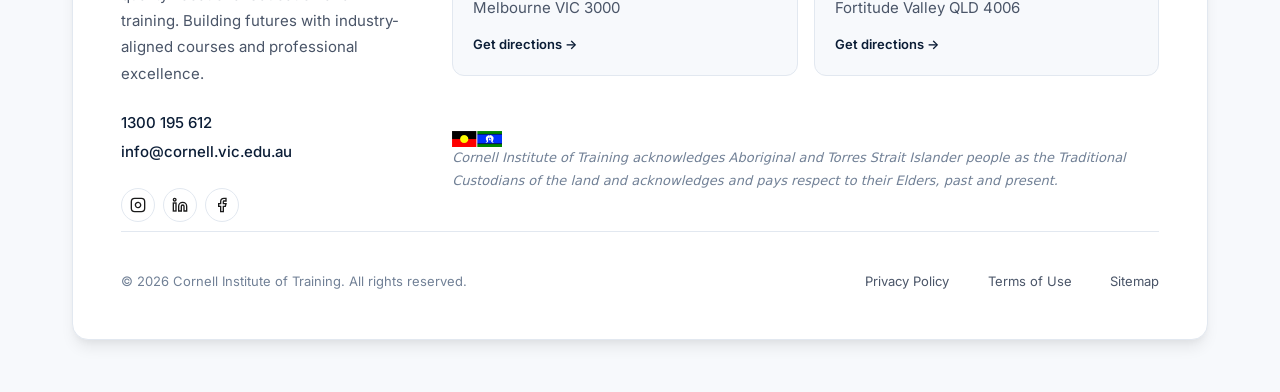
==== commit 742ea337: "section positions update" ====
--- a/index.html
+++ b/index.html
@@ -207,143 +207,6 @@
               src="assets/images/general/trainiggov.jpg"
               alt="training.gov.au"
             />
-          </div>
-        </div>
-      </div>
-    </section>
-    <!-- ===================== WHY US + TESTIMONIALS ===================== -->
-    <section class="why-testimonial-section" id="why-us">
-      <div class="wt-container">
-        <!-- LEFT - Fixed -->
-        <div class="wt-left">
-          <h2 class="heading">Successful students <span>stories</span></h2>
-
-          <p class="wt-desc">
-            Discover inspiring stories from students who gained practical skills
-            and launched successful careers in Hospitality and Construction.
-          </p>
-
-          <div class="wt-stats">
-            <div class="wt-stat">
-              <div class="wt-stat-number">5.0</div>
-              <div class="wt-stat-label">
-                <div class="stars">★★★★★</div>
-                Google Rating
-              </div>
-            </div>
-            <div class="wt-stat">
-              <div class="wt-stat-number">09</div>
-              <div class="wt-stat-label">Industry Courses<br />Offered</div>
-            </div>
-            <div class="wt-stat">
-              <div class="wt-stat-number">500+</div>
-              <div class="wt-stat-label">
-                Students Trained<br />Successfully
-              </div>
-            </div>
-          </div>
-        </div>
-
-        <!-- RIGHT - Carousel -->
-        <div class="wt-right">
-          <div class="wt-carousel">
-            <!-- Slide 1 -->
-            <div class="wt-slide active">
-              <div class="wt-image-wrap">
-                <img
-                  src="assets/images/general/testimonial.gif"
-                  alt="Student"
-                />
-              </div>
-              <div class="wt-testimonial-card">
-                <div class="quote-icon">“</div>
-                <p class="wt-quote">
-                  The trainers were knowledgeable and supportive, and the
-                  practical workshops provided valuable hands-on experience. The
-                  course helped me develop industry-relevant skills and
-                  confidence in woodworking and cabinetry. I would recommend it
-                  to anyone interested in pursuing a career.
-                </p>
-                <div class="wt-author">
-                  <img
-                    src="https://images.unsplash.com/photo-1494790108377-be9c29b29330?w=100&h=100&fit=crop&crop=face"
-                    class="wt-avatar"
-                    alt=""
-                  />
-                  <div>
-                    <strong>Malik Mattegama</strong>
-                    <span>Certificate III in Commercial Cookery</span>
-                  </div>
-                </div>
-              </div>
-            </div>
-
-            <!-- Slide 2 -->
-            <div class="wt-slide">
-              <div class="wt-image-wrap">
-                <img
-                  src="assets/images/general/testimonial1.gif"
-                  alt="Student"
-                />
-              </div>
-              <div class="wt-testimonial-card">
-                <div class="quote-icon">“</div>
-                <p class="wt-quote">
-                  I’m really enjoying my painting course. The trainers are
-                  supportive and explain everything clearly. It’s a great
-                  learning environment, and I would recommend this college to
-                  anyone interested in painting and any other course.
-                </p>
-                <div class="wt-author">
-                  <img
-                    src="https://images.unsplash.com/photo-1507003211169-0a1dd7228f2d?w=100&h=100&fit=crop&crop=face"
-                    class="wt-avatar"
-                    alt=""
-                  />
-                  <div>
-                    <strong>Sandeep Kaur</strong>
-                    <span>Certificate III in Carpentry</span>
-                  </div>
-                </div>
-              </div>
-            </div>
-
-            <!-- Slide 3 -->
-            <div class="wt-slide">
-              <div class="wt-image-wrap">
-                <img
-                  src="assets/images/general/testimonial.gif"
-                  alt="Student"
-                />
-              </div>
-              <div class="wt-testimonial-card">
-                <div class="quote-icon">“</div>
-                <p class="wt-quote">
-                  I had a very positive experience with Cornell Institute. The
-                  team is supportive, professional, and genuinely cares about
-                  students’ progress. They provide clear guidance throughout the
-                  process and are always ready to answer questions.
-                </p>
-                <div class="wt-author">
-                  <img
-                    src="https://images.unsplash.com/photo-1438761681033-6461ffad8d80?w=100&h=100&fit=crop&crop=face"
-                    class="wt-avatar"
-                    alt=""
-                  />
-                  <div>
-                    <strong>Emily Nguyen</strong>
-                    <span>Diploma of Hospitality Management</span>
-                  </div>
-                </div>
-              </div>
-            </div>
-          </div>
-
-          <!-- Navigation Dots -->
-          <div class="wt-dots">
-            <button class="wt-dot active" data-index="0"></button>
-            <button class="wt-dot" data-index="1"></button>
-            <button class="wt-dot" data-index="2"></button>
           </div>
         </div>
       </div>
@@ -740,7 +603,143 @@
         </div>
       </div>
     </section>
-
+    <!-- ===================== WHY US + TESTIMONIALS ===================== -->
+    <section class="why-testimonial-section" id="why-us">
+      <div class="wt-container">
+        <!-- LEFT - Fixed -->
+        <div class="wt-left">
+          <h2 class="heading">Successful students <span>stories</span></h2>
+
+          <p class="wt-desc">
+            Discover inspiring stories from students who gained practical skills
+            and launched successful careers in Hospitality and Construction.
+          </p>
+
+          <div class="wt-stats">
+            <div class="wt-stat">
+              <div class="wt-stat-number">5.0</div>
+              <div class="wt-stat-label">
+                <div class="stars">★★★★★</div>
+                Google Rating
+              </div>
+            </div>
+            <div class="wt-stat">
+              <div class="wt-stat-number">09</div>
+              <div class="wt-stat-label">Industry Courses<br />Offered</div>
+            </div>
+            <div class="wt-stat">
+              <div class="wt-stat-number">500+</div>
+              <div class="wt-stat-label">
+                Students Trained<br />Successfully
+              </div>
+            </div>
+          </div>
+        </div>
+
+        <!-- RIGHT - Carousel -->
+        <div class="wt-right">
+          <div class="wt-carousel">
+            <!-- Slide 1 -->
+            <div class="wt-slide active">
+              <div class="wt-image-wrap">
+                <img
+                  src="assets/images/general/testimonial.gif"
+                  alt="Student"
+                />
+              </div>
+              <div class="wt-testimonial-card">
+                <div class="quote-icon">“</div>
+                <p class="wt-quote">
+                  The trainers were knowledgeable and supportive, and the
+                  practical workshops provided valuable hands-on experience. The
+                  course helped me develop industry-relevant skills and
+                  confidence in woodworking and cabinetry. I would recommend it
+                  to anyone interested in pursuing a career.
+                </p>
+                <div class="wt-author">
+                  <img
+                    src="https://images.unsplash.com/photo-1494790108377-be9c29b29330?w=100&h=100&fit=crop&crop=face"
+                    class="wt-avatar"
+                    alt=""
+                  />
+                  <div>
+                    <strong>Malik Mattegama</strong>
+                    <span>Certificate III in Commercial Cookery</span>
+                  </div>
+                </div>
+              </div>
+            </div>
+
+            <!-- Slide 2 -->
+            <div class="wt-slide">
+              <div class="wt-image-wrap">
+                <img
+                  src="assets/images/general/testimonial1.gif"
+                  alt="Student"
+                />
+              </div>
+              <div class="wt-testimonial-card">
+                <div class="quote-icon">“</div>
+                <p class="wt-quote">
+                  I’m really enjoying my painting course. The trainers are
+                  supportive and explain everything clearly. It’s a great
+                  learning environment, and I would recommend this college to
+                  anyone interested in painting and any other course.
+                </p>
+                <div class="wt-author">
+                  <img
+                    src="https://images.unsplash.com/photo-1507003211169-0a1dd7228f2d?w=100&h=100&fit=crop&crop=face"
+                    class="wt-avatar"
+                    alt=""
+                  />
+                  <div>
+                    <strong>Sandeep Kaur</strong>
+                    <span>Certificate III in Carpentry</span>
+                  </div>
+                </div>
+              </div>
+            </div>
+
+            <!-- Slide 3 -->
+            <div class="wt-slide">
+              <div class="wt-image-wrap">
+                <img
+                  src="assets/images/general/testimonial.gif"
+                  alt="Student"
+                />
+              </div>
+              <div class="wt-testimonial-card">
+                <div class="quote-icon">“</div>
+                <p class="wt-quote">
+                  I had a very positive experience with Cornell Institute. The
+                  team is supportive, professional, and genuinely cares about
+                  students’ progress. They provide clear guidance throughout the
+                  process and are always ready to answer questions.
+                </p>
+                <div class="wt-author">
+                  <img
+                    src="https://images.unsplash.com/photo-1438761681033-6461ffad8d80?w=100&h=100&fit=crop&crop=face"
+                    class="wt-avatar"
+                    alt=""
+                  />
+                  <div>
+                    <strong>Emily Nguyen</strong>
+                    <span>Diploma of Hospitality Management</span>
+                  </div>
+                </div>
+              </div>
+            </div>
+          </div>
+
+          <!-- Navigation Dots -->
+          <div class="wt-dots">
+            <button class="wt-dot active" data-index="0"></button>
+            <button class="wt-dot" data-index="1"></button>
+            <button class="wt-dot" data-index="2"></button>
+          </div>
+        </div>
+      </div>
+    </section>
     <section>
       <div class="container">
         <!-- update announcements -->
